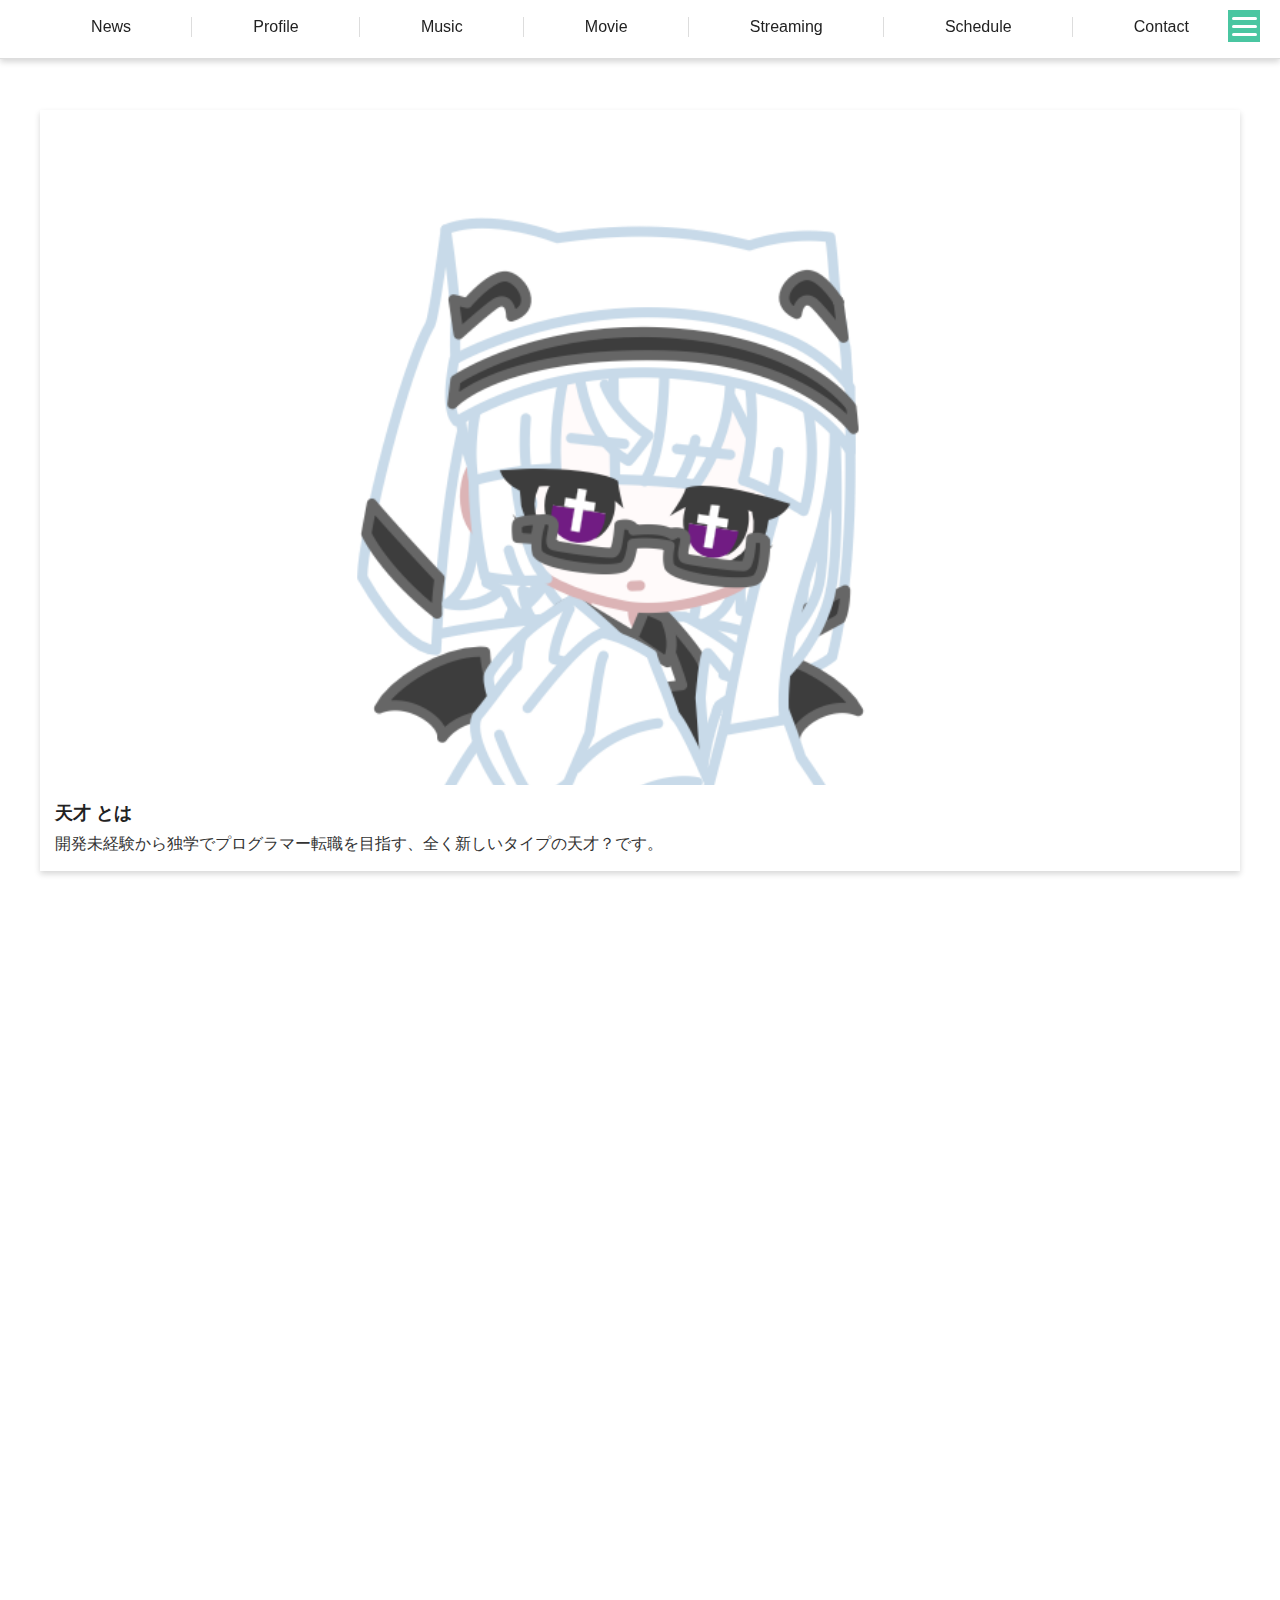
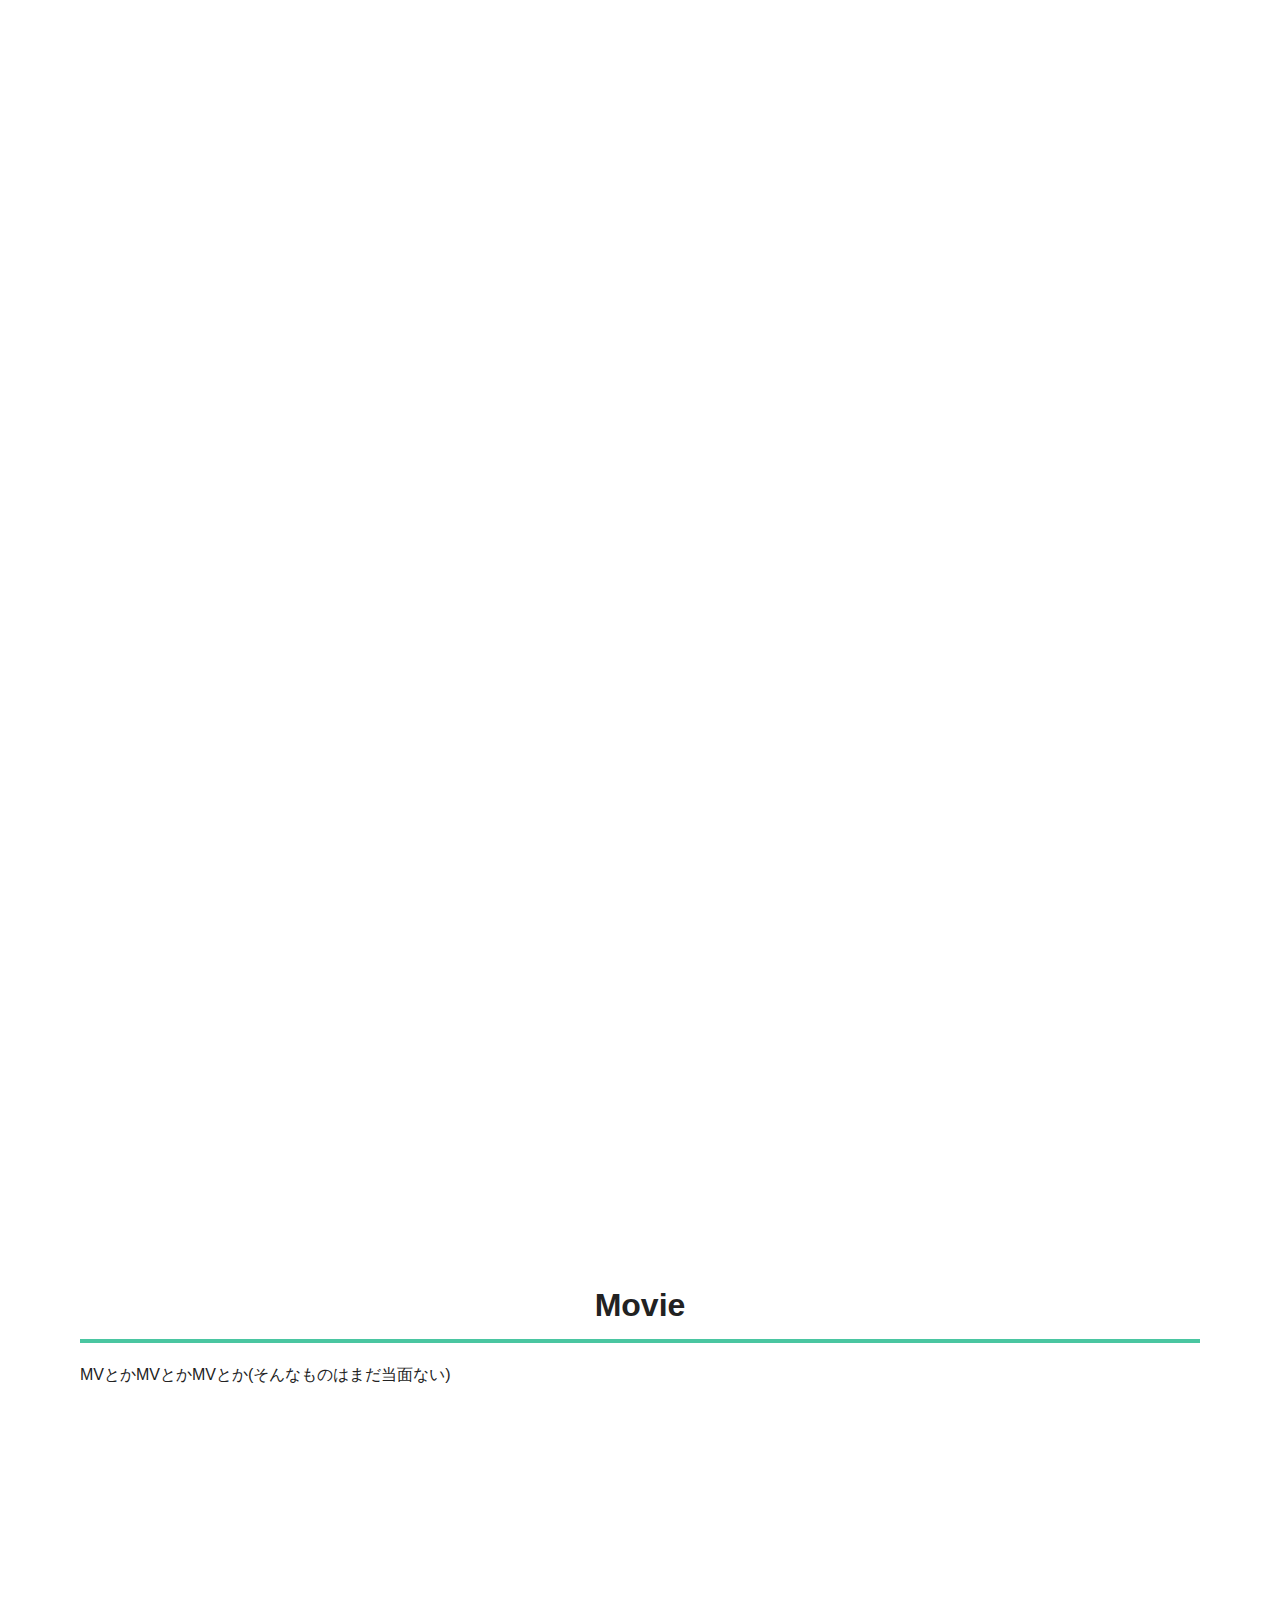
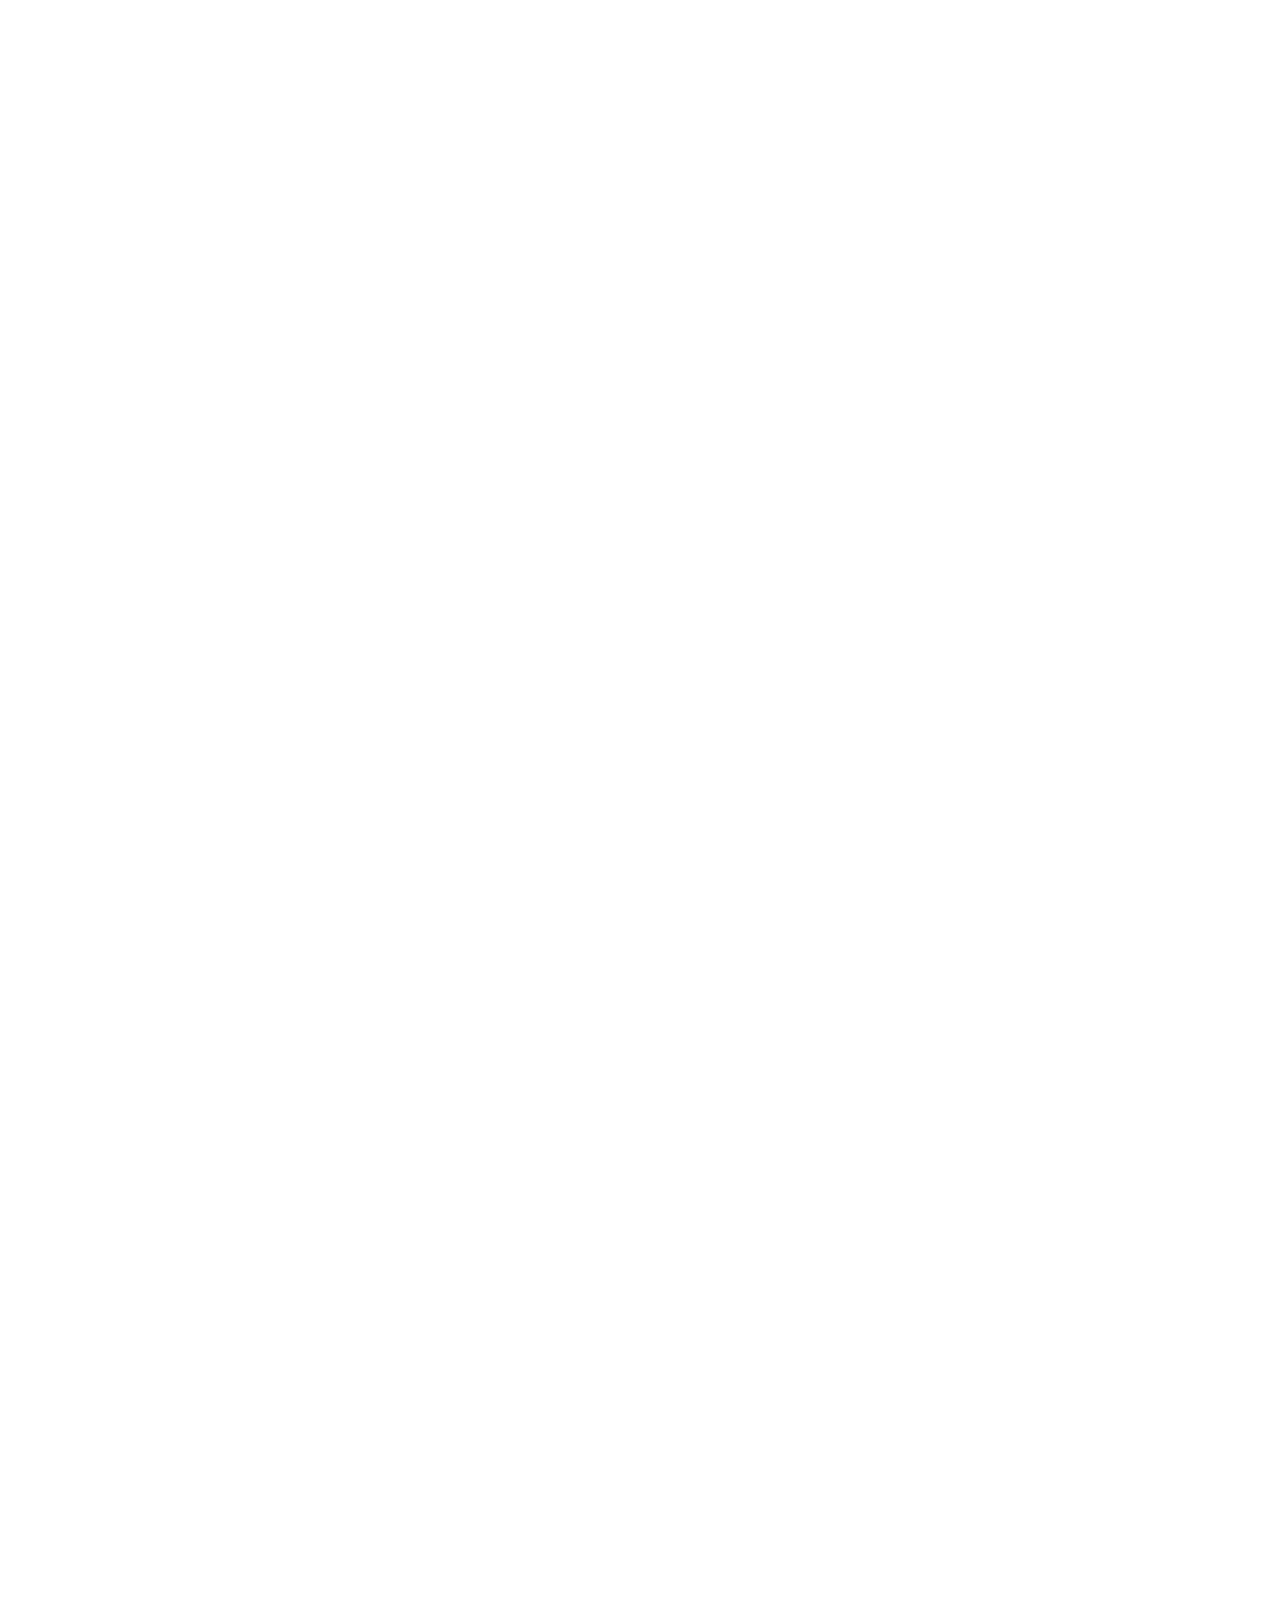
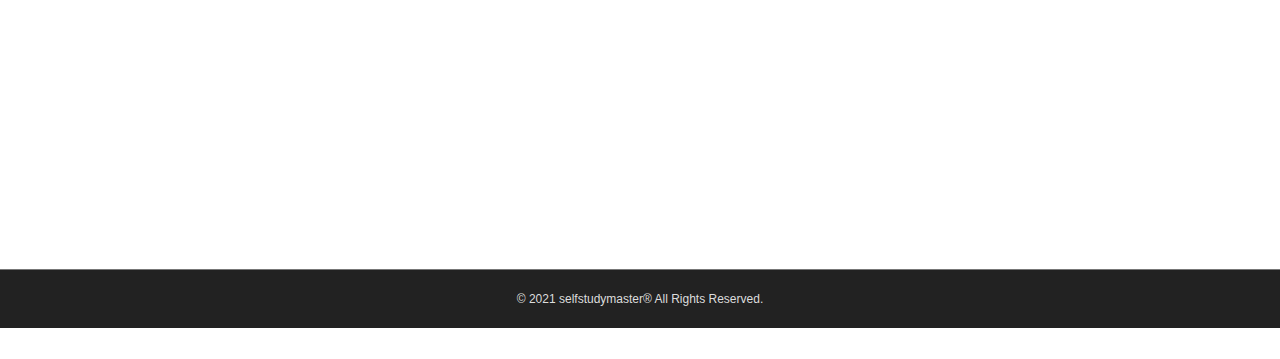
==== index.html @ 1b8ed7fd "jsとjquery追加、ふわっとさせるclassとcss追記" ====
<!DOCTYPE html>
<html lang="ja">
<head>
    <meta charset="UTF-8">
    <meta name="viewport" content="width=device-width, initial-scale=1.0 minimum-scale=1.0">
    <title>天才 公式ホームページ</title>
    <link rel="stylesheet" href="http://fonts.googleapis.com/css?family=Raleway:700,400">
    <link rel="stylesheet" href="http://maxcdn.bootstrapcdn.com/font-awesome/4.3.0/css/font-awesome.min.css">
    <!--Twitterカード-->
    <meta name="twitter:card" content="summary" />
    <meta name="twitter:site" content="@selfstudymaster" />
    <meta name="twitter:creator" content="@selfstudymaster" />
    <meta property="og:url" content="https://selfstudymaster.github.io/tensai_website.github.io/" />
    <meta property="og:title" content="天才のWebサイト" />
    <meta property="og:description" content="天才のWebサイトができました。エンジニア転職活動中です。" />
    <meta property="og:image" content="https://selfstudymaster.github.io/tensai_website.github.io/assets/img/elements/tensai_icon_2021_01_840x840.png" />
    <!--FontAwesomeCDN-->
    <link rel="stylesheet" href="https://use.fontawesome.com/releases/v5.6.1/css/all.css">
    <link rel="stylesheet" href="css/reset.css">
    <link rel="stylesheet" href="css/style.css">
</head>

<body>
    <!--以下PRECSSで記述します-->
    <!--ヘッダー外側にあたる要素 ly_header -->
    <header class="ly_header effect-fade">
        <!--ヘッダー内側にあたる要素 ly_header -->
        <div class="ly_header_inner">
            <!--ヘッダー内側のロゴアイコンとボタン -->
            <!-- <div class="bl_headerUtils">
                <a class="bl_headerUtils_logo" href="#"><img src="./assets/img/elements/tensai_icon_2021_01_840x840.png" alt="ヘッダーアイコン"></a>
                <p class="bl_headerUtils_ttl">天才のホームページ</p>
                <a class="el_btn" href="#">お問い合わせ</a>
            </div> -->
            <!--ヘッダー内側のロゴアイコンとボタン /.bl_headerUtils -->
            <!--ヘッダー内側のナビゲーション -->
            <nav>
                <ul class="bl_headerNav">
                    <li class="bl_headerNav_item"><a class="bl_headerNav_link" href="#news">News</a></li>
                    <li class="bl_headerNav_item"><a class="bl_headerNav_link" href="#profile">Profile</a></li>
                    <li class="bl_headerNav_item"><a class="bl_headerNav_link" href="#music">Music</a></li>
                    <li class="bl_headerNav_item"><a class="bl_headerNav_link" href="#movie">Movie</a></li>
                    <!-- <li class="bl_headerNav_item"><a class="bl_headerNav_link" href="#radio">Radio</a></li> -->
                    <li class="bl_headerNav_item"><a class="bl_headerNav_link" href="#streaming">Streaming</a></li>
                    <li class="bl_headerNav_item"><a class="bl_headerNav_link" href="#schedule">Schedule</a></li>
                    <!-- <li class="bl_headerNav_item"><a class="bl_headerNav_link" href="#reserve">Reserve</a></li> -->
                    <!-- <li class="bl_headerNav_item"><a class="bl_headerNav_link" href="#shop">Shop</a></li> -->
                    <li class="bl_headerNav_item"><a class="bl_headerNav_link" href="#contact">Contact</a></li>
                </ul>
            </nav>
            <!--ヘッダー内側のナビゲーション / -->
            <!--ハンバーガーメニュー ヘッダー内側のナビゲーション -->
            <div class="hamburger-menu">
                <input type="checkbox" id="menu-btn-check">
                <label for="menu-btn-check" class="menu-btn"><span></span></label>
                <div class="menu-content">
                    <ul>
                        <li class="bl_headerNav_item"><a class="bl_headerNav_link" href="#news">News</a></li>
                        <li class="bl_headerNav_item"><a class="bl_headerNav_link" href="#profile">Profile</a></li>
                        <li class="bl_headerNav_item"><a class="bl_headerNav_link" href="#music">Music</a></li>
                        <li class="bl_headerNav_item"><a class="bl_headerNav_link" href="#movie">Movie</a></li>
                        <!-- <li class="bl_headerNav_item"><a class="bl_headerNav_link" href="#radio">Radio</a></li> -->
                        <li class="bl_headerNav_item"><a class="bl_headerNav_link" href="#streaming">Streaming</a></li>
                        <li class="bl_headerNav_item"><a class="bl_headerNav_link" href="#schedule">Schedule</a></li>
                        <!-- <li class="bl_headerNav_item"><a class="bl_headerNav_link" href="#reserve">Reserve</a></li> -->
                        <!-- <li class="bl_headerNav_item"><a class="bl_headerNav_link" href="#shop">Shop</a></li> -->
                        <li class="bl_headerNav_item"><a class="bl_headerNav_link" href="#contact">Contact</a></li>
                    </ul>
                </div>
            </div>
            <!--ハンバーガーメニュー ヘッダー内側のナビゲーション /-->
        </div>
        <!--ヘッダー内側にあたる要素 /.ly_header_inner -->
    </header>
    <!--ヘッダー外側にあたる要素 ly_header -->
    <main class="ly_cont">

        <!-- モジュール メインビジュアル -->
        <section class="ly_mv effect-fade">
            <div class="bl_mv">
                <figure class="bl_mv_imgWrapper">
                    <img src="./assets/img/elements/tensai_icon_2021_01_840x840.png" alt="メインビジュアル画像">
                </figure>
                <div class="bl_mv_body">
                    <h3 class="bl_mv_ttl">天才 とは</h3>
                    <p class="bl_mv_txt">開発未経験から独学でプログラマー転職を目指す、全く新しいタイプの天才？です。</p>
                </div>
            </div>
        </section>
        <!-- <div class="bl_mv ly_section">
            <figure class="bl_mv_imgWrapper">
                <img src="./assets/img/elements/tensai_icon_2021_01_840x840.png" alt="メインビジュアル画像">
            </figure>
            <div class="bl_mv_body">
                <h3 class="bl_mv_ttl">天才 とは</h3>
                <p class="bl_mv_txt">開発未経験から独学でプログラマー転職を目指す、全く新しいタイプの天才？です。</p>
            </div>
        </div> -->

        <!-- News ポストリスト -->
        <!--bl_vertPostsというクラス命名 (vertはvertical=垂直の省略形)-->
        <section class="ly_section effect-fade" id="news">
            <h2 class="el_lv2Heading">News</h2>
            <ul class="bl_news">
                <li class="bl_news_item">
                    <!--のちに日付の後にラベルを付けるのでdiv要素を設置-->
                    <div class="bl_news_header">
                        <time class="bl_news_date" datetime="2020-09-28">2021/09/13</time>
                    </div>
                    <a class="bl_news_ttl" href="https://qiita.com/selfstudymaster/items/ad5c029ec5fba6babddd">【独学の履歴!】実務未経験者が今まで独学に使ってきた技術書を公開していくよ！(Qiitaの記事に飛びます)</a>
                </li>
                <li class="bl_news_item">
                    <!--のちに日付の後にラベルを付けるのでdiv要素を設置-->
                    <div class="bl_news_header">
                        <time class="bl_news_date" datetime="2020-09-28">2021/07/16</time>
                    </div>
                    <a class="bl_news_ttl" href="https://qiita.com/selfstudymaster/items/c29520137cb5ba4ed414?utm_campaign=post_article&utm_medium=twitter&utm_source=twitter_share">【IT資格取得!】情報セキュリティマネージメント試験に合格しました！(Qiitaの記事に飛びます)</a>
                </li>
                <li class="bl_news_item">
                    <!--のちに日付の後にラベルを付けるのでdiv要素を設置-->
                    <div class="bl_news_header">
                        <time class="bl_news_date" datetime="2020-09-27">2021/07/2</time>
                    </div>
                    <a class="bl_news_ttl" href="https://qiita.com/selfstudymaster/items/024ceadd508430da9b59">【IT資格取得!】ITパスポート試験に合格しました！(Qiitaの記事に飛びます)</a>
                </li>
                <li class="bl_news_item">
                    <!--のちに日付の後にラベルを付けるのでdiv要素を設置-->
                    <div class="bl_news_header">
                        <time class="bl_news_date" datetime="2020-09-27">2021/07/01</time>
                    </div>
                    <a class="bl_news_ttl" href="#">【転職配活動開始！】エンジニア転職活動を開始しました！(ダミーです)</a>
                </li>
                <!-- <li class="bl_news_item">
                    <div class="bl_news_header">
                        <time class="bl_news_date" datetime="2020-09-05">2021/07/01</time>
                    </div>
                    <a class="bl_news_ttl" href="#">【アイコン決定！】天才 のアイコンが決定しました！(ダミーです)</a>
                </li> -->
                <!-- <li class="bl_news_item">
                    <div class="bl_news_header">
                        <time class="bl_news_date" datetime="2020-08-23">2021/06/31</time>
                    </div>
                    <a class="bl_news_ttl" href="#">【アカウント名決定！】アカウント名？が 天才 に決まりました！(ダミーです)</a>
                </li> -->
            </ul>
        </section>

        <!-- Profile -->
        <section class="ly_section effect-fade" id="profile">
            <h2 class="el_lv2Heading">Profile</h2>
            <!--モジュール カード 3カラム-->
            <div class="bl_cardUnit bl_cardUnit__col3">
                <div class="bl_card">
                    <figure class="bl_card_imgWrapper">
                        <img src="./assets/img/elements/twitter_icon_hanten_400x400.jpg" alt="天才 公式アイコン">
                        <!-- カードの画像の別バージョン -->
                        <!-- <img src="./assets/img/elements/noimage_1024x898.png" alt="li girl 天才エンジニアプロフィール画像"> -->
                    </figure>
                    <div class="bl_card_body">
                        <h3 class="bl_card_ttl">天才 とは</h3>
                        <p class="bl_card_descliption">2021年7月1日転職活動開始<br />ファンのみなさまと一緒に作り上げてゆく、新しいエンジニア転職のかたち</p>
                        <p class="bl_card_txt">目指すもの：</p>
                        <p class="bl_card_descliption">・プログラマー/エンジニア</p>
                        <p class="bl_card_txt">好きなもの：</p>
                        <p class="bl_card_descliption">・プログラミング<br />・音楽鑑賞<br />・サッカー観戦<br />・純喫茶巡礼</p>
                        <a class="el_sns_link" href="https://twitter.com/selfstudymaster"><i class="fa fa-twitter"></i></a>
                        <a class="el_sns_link" href="https://www.instagram.com/selfstudymaster"><i class="fa fa-instagram"></i></a>
                        <a class="el_sns_link" href="https://github.com/selfstudymaster"><i class="fa fa-github" aria-hidden="true"></i></a>
                        <a class="el_sns_link" href="https://soundcloud.com/user-818608301"><i class="fa fa-soundcloud"></i></a>
                    </div>
                </div>
                <div class="bl_card">
                    <figure class="bl_card_imgWrapper">
                        <img src="./assets/img/elements/noimage_1024x898.png" alt="noimageプロフィール画像">
                    </figure>
                    <div class="bl_card_body">
                        <h3 class="bl_card_ttl">天才 のこれまでの取り組み</h3>
                        <p class="bl_card_txt">取得済IT資格：</p>
                        <p class="bl_card_descliption">・ITパスポート<br />・情報セキュリティマネージメント</p>
                        <p class="bl_card_txt">主な取り組み：</p>
                        <p class="bl_card_descliption"> ・独学でのプログラミング学習<br />・IT関連資格取得<br />・開発企業の技術コミュニティにて週一回現役エンジニアと開発課題<br />など</p>
                        <!-- <p class="bl_card_txt"><br />情報セキュリティマネージメント</p> -->
                        <a class="el_sns_link" href="https://twitter.com/selfstudymaster"><i class="fa fa-twitter"></i></a>
                        <a class="el_sns_link" href="https://www.instagram.com/selfstudymaster"><i class="fa fa-instagram"></i></a>
                        <a class="el_sns_link" href="https://github.com/selfstudymaster"><i class="fa fa-github" aria-hidden="true"></i></a>
                        <a class="el_sns_link" href="https://soundcloud.com/user-818608301"><i class="fa fa-soundcloud"></i></a>
                    </div>
                </div>
                <div class="bl_card">
                    <figure class="bl_card_imgWrapper">
                        <img src="./assets/img/elements/noimage_1024x898.png" alt="noimageプロフィール画面">
                    </figure>
                    <div class="bl_card_body">
                        <h3 class="bl_card_ttl">天才 の現在の取り組み</h3>
                        <p class="bl_card_txt">取得予定IT資格：</p>
                        <p class="bl_card_descliption">・基本情報技術者<br />・応用情報技術者<br />・Java SE11 Silver<br />・LPIC 1<br />・ORACLE MASTER Silver SQL 2019<br />・UMTP UMLモデリング技能認定試験L1</p>
                        <!-- <p class="bl_card_descliption"></p> -->
                        <a class="el_sns_link" href="https://twitter.com/selfstudymaster"><i class="fa fa-twitter"></i></a>
                        <a class="el_sns_link" href="https://www.instagram.com/selfstudymaster"><i class="fa fa-instagram"></i></a>
                        <a class="el_sns_link" href="https://github.com/selfstudymaster"><i class="fa fa-github" aria-hidden="true"></i></a>
                        <a class="el_sns_link" href="https://soundcloud.com/user-818608301"><i class="fa fa-soundcloud"></i></a>
                    </div>
                </div>
            </div>
        </section>

        <!-- music -->
        <section class="ly_section effect-fade" id="music">
            <h2 class="el_lv2Heading">Music</h2>
            <div>
                <iframe width="100%" height="300" scrolling="no" frameborder="no" allow="autoplay" src="https://w.soundcloud.com/player/?url=https%3A//api.soundcloud.com/tracks/1079351248&color=%23ff5500&auto_play=false&hide_related=false&show_comments=true&show_user=true&show_reposts=false&show_teaser=true&visual=true"></iframe>
                <div style="font-size: 10px; color: #cccccc;line-break: anywhere;word-break: normal;overflow: hidden;white-space: nowrap;text-overflow: ellipsis; font-family: Interstate,Lucida Grande,Lucida Sans Unicode,Lucida Sans,Garuda,Verdana,Tahoma,sans-serif;font-weight: 100;">
                    <a href="https://soundcloud.com/user-818608301" title="天才" target="_blank" style="color: #cccccc; text-decoration: none;">天才</a> · <a href="https://soundcloud.com/user-818608301/demo_01" title="demo_01" target="_blank" style="color: #cccccc; text-decoration: none;">demo_01</a>
                </div>
            </div>
        </section>

        <!-- movie -->
        <section class="ly_section" id="movie">
            <h2 class="el_lv2Heading">Movie</h2>
            <div>
                MVとかMVとかMVとか(そんなものはまだ当面ない)
            </div>
        </section>

        <!-- Radio -->
        <!-- <section class="ly_section effect-fade" id="radio">
            <h2 class="el_lv2Heading">Radio</h2>
            <div>
                
                <p>天才のSpoonアカウント⬇️画像をクリックすると飛びます(使うかはナゾ。公式のアイコン画像を権利的に使っていいのかも不明)
                    <a href="https://www.spooncast.net/jp/@selfstudymaster">
                        <img src="./assets/img/elements/spoon_logo.jpg" alt="Spoon公式アイコン">
                    </a>
                </p>
            </div>
        </section> -->

        <!-- Streaming -->
        <section class="ly_section effect-fade" id="streaming">
            <h2 class="el_lv2Heading">Streaming</h2>
            <div>
                配信のアーカイブとか
            </div>
        </section>

        <!-- Schedule -->
        <section class="ly_section effect-fade" id="schedule">
            <h2 class="el_lv2Heading">Schedule</h2>
            <div>
                活動予定のカレンダーの埋め込みとか
            </div>
        </section>

        <!-- Contact -->
        <section class="ly_section effect-fade" id="contact">
            <h2 class="el_lv2Heading">Contact</h2>
            <div class="ly_contact_inner">
                <p class="bl_contact_txt">下記のフォームにて<br/>お問い合わせ承ります</p>
                <div class="ly_contactForm_wrapper">
                    <!-- google formのactionのURL -->
                    <form action="https://docs.google.com/forms/u/0/d/e/1FAIpQLSeDTp8zTdfjqJdd1RAqWNSiZCHrS6IJtWuiy80DBgJcX7eyGQ/formResponse" id="form">
                        <!-- 企業名入力欄 -->
                        <div class="bl_contactForm_box">
                            <label class="bl_contactForm_ttl" for="name">企業名</label>
                            <a class="el_button_arrowRight">必須</a>
                        </div>
                        <input class="bl_contactForm_input" type="text" name="entry.2005620554" id="company" placeholder="企業名" required>

                        <!-- ご担当者様のお名前入力欄 -->
                        <div class="bl_contactForm_box">
                            <label class="bl_contactForm_ttl" for="name">ご担当者様のお名前</label>
                            <a class="el_button_arrowRight">必須</a>
                        </div>
                        <input class="bl_contactForm_input" type="text" name="entry.2125175203" id="name" placeholder="ご担当者様のお名前" required>

                        <!-- 会社所在地入力欄 -->
                        <div class="bl_contactForm_box">
                            <label class="bl_contactForm_ttl" for="name">会社所在地</label>
                            <a class="el_button_arrowRight">必須</a>
                        </div>
                        <input class="bl_contactForm_input" type="text" name="entry.1452911045" id="address" placeholder="会社所在地" required>

                        <!-- ご返信先メールアドレス入力欄 -->
                        <div class="bl_contactForm_box">
                            <label class="bl_contactForm_ttl" for="mail">メールアドレス</label>
                            <a class="el_button_arrowRight">必須</a>
                        </div>
                        <input class="bl_contactForm_input" type="mail" name="entry.1045781291" id="mail" placeholder="メールアドレス" required>
                        
                        <!-- お問い合わせ内容入力欄 -->
                        <div class="bl_contactForm_box">
                            <label class="bl_contactForm_ttl" for="text">お問い合わせ内容</label>
                            <a class="el_button_arrowRight">必須</a>
                        </div>
                        <textarea class="bl_contactForm_input bl_contactForm_inputArea" name="entry.839337160" id="text" cols="30" rows="10" placeholder="お問い合わせ内容"></textarea>
                        
                        <!-- プライバシーポリシーと送信ボタン のエリア-->
                        <div class="bl_contactForm_box">
                            <!--プライバシーポリシー同意チェックボックス-->
                            <!-- <label class="bl_contactForm_ttl" for="privacyCheck">プライバシーポリシーに同意します</label> -->
                            <!-- <input type="checkbox" id="privacyCheck" required> -->
                            <!--送信ボタン-->
                            <div class="bl_contactBtn_wrapper">
                                <a class="el_button" href="">
                                    <input class="submit-btn hidden" type="submit">
                                </a>
                            </div>
                        </div>
                        
                    </form>
                    <!-- 送信後遷移して表示されるメッセージ 送信前はhiddenされている-->
                    <p class="end-message">お問い合わせありがとうございました</p>
                    <p class="false-message">問い合わせメールの送信に失敗しました</p>

                    <!--
                    <form class="bl_contactForm" action="" method="post">
                        <div class="bl_contactForm_inner"></div>
                            <label class="bl_contactForm_label" for="">
                                お名前
                                <span class="el_btn_arrowRight">必須</span>
                            </label>
                            <input type="text">
                            <div class="bl_contactForm_warning"></div>
                            <div>
                                <label class="bl_contactForm_label" for="">
                                    メールアドレス
                                    <span class="el_btn_arrowRight">必須</span>
                                </label>
                                <input type="text">
                                <div class="bl_contactForm_warning"></div>
                                <div>
                                    <label class="bl_contactForm_label" for="">
                                        お問い合わせ
                                        <span class="el_btn_arrowRight">必須</span>
                                    </label>
                                    <textarea name="" id="" cols="30" rows="10"></textarea>
                                    <div class="bl_contactForm_warning"></div>
                                    <div>
                                        <input type="text">
                                        <label for="">プライバシーポリシーに同意する</label>
                                    </div>
                                    <div class="bl_contact_btn">
                                        <a class="el_button el_button_submit" href=""><input type="submit" value="送信する"></a>
                                    </div>
                                </div>
                            </div>
                        </div>
                    </form>
                    -->
                    
                    <!--
                    <li class="bl_contactForm_cont">
                        <p class="bl_contactForm_name">お名前</p>
                        <a class="el_btn_arrowRight" href="">必須</a>
                        <input class="bl_contactForm_input" type="name" name="name">
                    </li>
                    <li>
                        <p class="bl_contactForm_email">メールアドレス</p>
                        <a class="el_btn_arrowRight" href="">必須</a>
                        <input type="email" name="email">
                    </li>
                    <li>
                        <p class="bl_contactForm_txt">お問い合わせ内容</p>
                        <a class="el_btn_arrowRight" href="">必須</a>
                        <textarea name="text" id="" cols="30" rows="10"></textarea>
                    </li>
                    -->

                </div>
                <!-- Ajax用に必要なjQuery読み込み -->
                <script src="https://ajax.googleapis.com/ajax/libs/jquery/1.11.0/jquery.min.js"></script>
                <script src="./js/contact.js" defer></script>
                <!-- <script>
                    $(document).ready(function () {

                        $('#form').submit(function (event) {
                        var formData = $('#form').serialize();
                        $.ajax({
                            url: "https://docs.google.com/forms/u/0/d/e/1FAIpQLSeDTp8zTdfjqJdd1RAqWNSiZCHrS6IJtWuiy80DBgJcX7eyGQ/formResponse",
                            data: formData,
                            type: "POST",
                            dataType: "xml",
                            statusCode: {
                            0: function () {
                                $(".end-message").slideDown();
                                $(".submit-btn").fadeOut();
                                window.location.href = "thanks.html";
                            },
                            200: function () {
                                $(".false-message").slideDown();
                            }
                            }
                        });
                        event.preventDefault();
                        });
                    });
                </script> -->
            </div>
        </section>
        
    </main>
    <footer>
        <div class="ly_footer effect-fade"><!--外側にあたる要素 ly_footer_inner -->
            <div class="ly_footer_inner"><!--内側にあたる要素 ナビゲーション ly_footer_inner -->
                <nav>
                    <ul class="bl_footerNav">
                        <li class="bl_footerNav_item">
                            <a class="bl_footerNav_link" href="#news">News</a>
                            <ul class="bl_footerChildNav">
                            <li class="bl_footerChildNav_item">
                                <a class="bl_footerChildNav_link" href="#">最新記事</a>
                            </li>
                            <!-- <li class="bl_footerChildNav_item">
                                <a class="bl_footerChildNav_link" href="#"></a>
                            </li> -->
                            </ul>
                        </li>
                        <li class="bl_footerNav_item">
                            <a class="bl_footerNav_link" href="#profile">Profile</a>
                            <ul class="bl_footerChildNav">
                                <!-- <li class="bl_footerChildNav_item">
                                <a class="bl_footerChildNav_link" href="#">天才とは？</a>
                                </li> -->
                                <!-- <li class="bl_footerChildNav_item">
                                <a class="bl_footerChildNav_link" href="#">天才の構成要素</a>
                                </li> -->
                                <!-- <li class="bl_footerChildNav_item">
                                    <a class="bl_footerChildNav_link" href="#"></a>
                                </li> -->
                            </ul>
                        </li>
                        <li class="bl_footerNav_item">
                            <a class="bl_footerNav_link" href="#music">Music</a>
                            <!-- <ul class="bl_footerChildNav">
                                <li class="bl_footerChildNav_item">
                                <a class="bl_footerChildNav_link" href="#"></a>
                                </li>
                                <li class="bl_footerChildNav_item">
                                <a class="bl_footerChildNav_link" href="#"></a>
                                </li>
                            </ul> -->
                        </li>
                        <li class="bl_footerNav_item">
                            <a class="bl_footerNav_link" href="#movie">Movie</a>
                        </li>
                        <!-- <li class="bl_footerNav_item">
                            <a class="bl_footerNav_link" href="#radio">Radio</a>
                            <ul class="bl_footerChildNav">
                                <li class="bl_footerChildNav_item">
                                <a class="bl_footerChildNav_link" href="#"></a>
                                </li>
                                <li class="bl_footerChildNav_item">
                                <a class="bl_footerChildNav_link" href="#"></a>
                                </li>
                            </ul>
                        </li> -->
                        <li class="bl_footerNav_item">
                            <a class="bl_footerNav_link" href="#streaming">Streaming</a>
                        </li>
                        <li class="bl_footerNav_item">
                            <a class="bl_footerNav_link" href="#schedule">Schedule</a>
                        </li>
                        <!-- <li class="bl_footerNav_item">
                            <a class="bl_footerNav_link" href="#reserve">Reserve</a>
                        </li> -->
                        <!-- <li class="bl_footerNav_item">
                            <a class="bl_footerNav_link" href="#shop">Shop</a>
                        </li> -->
                        <li class="bl_footerNav_item">
                            <a class="bl_footerNav_link" href="#contact">Contact</a>
                        </li>
                    </ul>
                </nav>
            </div>
            <!--内側にあたる要素 /.ly_footer_inner-->
        </div>
        <!--外側にあたる要素 /.ly_footer-->
        <!--外側にあたる要素 ボーダー -->
        <div class="ly_footer hp_btGray">
            <!--内側にあたる要素 Copyright-->
            <div class="ly_footer_inner">
                <small class="el_footerCopyright">© 2021 selfstudymaster® All Rights Reserved.</small>
            </div>
            <!--内側にあたる要素 Copyright /.ly_footer_inner-->
        </div>
        <!--外側にあたる要素 ボーダー /.ly_footer hp_btGray-->
    </footer>
    <script src="./js/jquery-3.6.0.min.js" defer></script>
    <script src="./js/script.js" defer></script>
</body>

</html>
---- css/style.css ----
@charset "UTF-8";

/*=================================================
ベース
===================================================*/
body {
    color: #222;
    font-family: "Helvetica Neue", Arial, "Hiragino Kaku Gothic ProN", "Hiragino Sans", Meiryo, sans-serif;
    line-height: 1.5;
}

a {
    color: #0069ff;
}

img {
    max-width: 100%;
    vertical-align: top;
}

/* 画面全体のフェードイン */
.effect-fade {
    opacity : 0;
    transform : translate(0, 90px);
    transition : all 800ms;
}
.effect-fade.effect-scroll {
    opacity : 1;
    transform : translate(0, 0);
}

/*=================================================
ボタン
===================================================*/
/* el_buttonは「送信ボタン」で使用中 */
.el_button .submit-btn{
    display: inline-block;
    padding: 12px 36px;
    background: linear-gradient(90deg, #d10fe2 0%, #6020B0 100%);
    color: #fff;
    text-align: center;
    font-size: 14px;
    text-align: center;
    box-shadow: 0px 3px 6px #00000029;
    border-radius: 10px;
    cursor : pointer;
}

.el_button .submit-btn:hover {
    opacity: 0.7;
}


/* .el_button:hover {
    background-color: rgba(255, 255, 255, .2);
} */

.bl_contactBtn_wrapper {
    margin-left: 0px;
}

.el_button_arrowRight {
    margin-left: 20px;
    display: inline-block;
    padding: 4px 10px;
    background-color: #fd4810;
    color: #fff;
    font-size: 12px;
    border-radius: 10px;
}

/* contactの送信ボタンを押下後に、遷移して表示されるメッセージを
   送信前にhiddenしている */
.hidden {
    display: none;
}

/* 問い合わせフォール送信ボタン押下後の遷移先からホームに「戻る」ボタン */
.bl_returnButton {
    cursor : pointer;
}

/*
.el_button {
    display: block;
    width: 155px;
    height: 37px;
    line-height: 37px;
    padding: 12px 36px;
    text-align: center;
    background: linear-gradient(90deg, #FA41CC 0%, #6020B0 100%) 0% 0%;
    color: #fff;
    box-shadow: 0px 3px 6px #00000029;
    border-radius: 10px;
}
*/

/*=================================================
レイアウト
===================================================*/
/*=================================================
レイアウト ヘッダー
===================================================*/
.ly_header {
    position: fixed;
    top: 0;
    z-index: 9999;
    width: 100%;
    /* padding-top: 25px; */
    border-bottom: 1px solid #ddd;
    background-color: #fff;
    box-shadow: 0 3px 6px rgb(0 0 0 / 16%);
}

.ly_header_inner {
    /* display: flex; */
    max-width: 1230px;
    height: 100%;
    padding-right: 30px;
    padding-left: 30px;
    margin-right: auto;
    margin-left: auto;
    align-items: center;
    justify-content: space-around;
}

/*=================================================
レイアウト メイン
===================================================*/
.ly_cont {
    max-width: 1200px;
    padding-right: 15px;
    padding-left: 15px;
    margin-right: auto;
    margin-left: auto;
}

/*=================================================
レイアウト セクション
===================================================*/
.ly_mv {
    /* padding-top: 20px; */
    margin-top: 110px;
    /* メインビジュアルなので左右のマージンは他のセクションより広めるためつけない */
    /* margin-right: 40px; */
    /* margin-left: 40px; */
}


.ly_section {
    margin-top: 60px;
    margin-right: 40px;
    margin-left: 40px;
    padding-top: 80px;
}


/*=================================================
レイアウト コンタクト
===================================================*/

.ly_contact_inner {
    margin-right: auto;
    margin-left: auto;
    text-align: center;
}

.ly_contactForm_wrapper {
    max-width: 1200px;
    height: 1027px;
    margin-right: auto;
    margin-left: auto;
    margin-bottom: 61px;
    background-color: #fff;
}

/*=================================================
レイアウト フッター
===================================================*/
.ly_footer {
    padding-top: 20px;
    padding-bottom: 20px;
    background-color: #222;
}

.ly_footer_inner {
    max-width: 1230px;
    padding-right: 30px;
    padding-left: 30px;
    margin-right: auto;
    margin-left: auto;
}

/*=================================================
モジュール
===================================================*/
/*=================================================
モジュール ヘッダー
===================================================*/
.bl_headerUtils {
    display: flex;
    align-items: center;
    justify-content: space-between;
    margin-bottom: 20px;
}

.bl_headerUtils_logo {
    width: 120px;
}

.bl_headerUtils_ttl {
    color: #C02297;
    font-size: 60px;
    font-weight: bold;
}

.bl_headerUtils .el_btn {
    width: auto;
    padding: 10px 20px;
    box-shadow: none;
    background-color: #4AC6A1;
    color: #fff;
    border-radius: 5px;
}

.bl_headerNav {
    display: flex;
    justify-content: space-around;
}

.bl_headerNav_item {
    flex-grow: 1;
    text-align: center;
}

.bl_headerNav_item:last-child .bl_headerNav_link::after {
    content: none;
}

.bl_headerNav_link {
    position: relative;
    display: block;
    padding: 15px 5px;
    border-bottom: 4px solid transparent;
    color: #222;
    text-decoration: none;
    transition: .25s;
}

.bl_headerNav_link:focus,
.bl_headerNav_link:hover {
    border-bottom-color: #ad14e9;
    opacity: 0.6;
}

.bl_headerNav_link::after {
    content: '';
    position: absolute;
    top: 50%;
    right: 0;
    width: 1px;
    height: 20px;
    background-color: #ddd;
    transform: translateY(-50%);
}

/*==================================
モジュール ハンバーガーメニュー
==================================*/

.menu-btn {
    position: fixed;
    top: 10px;
    right: 20px;
    display: flex;
    height: 32px;
    width: 32px;
    justify-content: center;
    align-items: center;
    z-index: 90;
    background-color: #4AC6A1;
}
.menu-btn span,
.menu-btn span:before,
.menu-btn span:after {
    content: '';
    display: block;
    height: 3px;
    width: 25px;
    border-radius: 3px;
    background-color: #ffffff;
    position: absolute;
}
.menu-btn span:before {
    bottom: 8px;
}
.menu-btn span:after {
    top: 8px;
}
#menu-btn-check:checked ~ .menu-btn span {
    background-color:#4AC6A1;/*メニューオープン時は真ん中の線を透明にする*/
}
#menu-btn-check:checked ~ .menu-btn span::before {
    bottom: 0;
    transform: rotate(45deg);
}
#menu-btn-check:checked ~ .menu-btn span::after {
    top: 0;
    transform: rotate(-45deg);
}

#menu-btn-check {
    display: none;
}
#menu-btn-check:checked ~ .menu-content {
    left: 0;/*メニューを画面内へ*/
}

.menu-content {
    width: 100%;
    height: 100%;
    position: fixed;
    top: 0;
    left: 100%;
    z-index: 80;
    background-color: #4AC6A1;
    transition: all 0.5s;
}
.menu-content ul {
    padding: 70px 10px 0;
}
.menu-content ul li {
    border-bottom: solid 1px #ffffff;
    list-style: none;
}
.menu-content ul li a {
    display: block;
    width: 100%;
    font-size: 15px;
    box-sizing: border-box;
    color:#ffffff;
    text-decoration: none;
    padding: 9px 15px 10px 0;
    position: relative;
}
.menu-content ul li a::before {
    content: "";
    width: 7px;
    height: 7px;
    border-top: solid 2px #ffffff;
    border-right: solid 2px #ffffff;
    transform: rotate(45deg);
    position: absolute;
    right: 11px;
    top: 16px;
}

/*==================================
モジュール メインビジュアル
==================================*/
.bl_mv {
    
    box-shadow: 0 3px 6px rgba(0, 0, 0, .16);
}

/* padding-top:56.25%;で画像の縦横比をおおよそ16:9にする指定 */
.bl_mv_imgWrapper {
    position: relative;
    padding-top: 56.25%;
    /* bl_mv_imgWrapper > imgで指定する画像が溢れないための指定 */
    overflow: hidden;
    background-size: cover;
}

/* 画像を天地中央揃えで、なおかつ横幅いっぱいにする指定 */
.bl_mv_imgWrapper > img {
    position: absolute;
    top: 80%;
    width: 100%;
    transform: translateY(-50%);
}

.bl_mv_body {
    padding: 15px;
}

.bl_mv_body > *:last-child {
    margin-bottom: 0;
}

.bl_mv_ttl {
    margin-bottom: 5px;
    font-size: 1.125rem;
    font-weight: bold;
}

.bl_mv_txt {
    color: #333;
}

/*==================================
モジュール News
==================================*/
.el_lv2Heading {
    padding-bottom: 10px;
    margin-bottom: 20px;
    border-bottom: 4px solid #4AC6A1;
    font-size: 2rem;
    font-weight: bold;
    text-align: center;
}

.bl_news {
    list-style-type: none
}

.bl_news_item {
    padding-top: 15px;
    padding-bottom: 15px;
    border-bottom: 1px solid #ddd;
}

.bl_news_item:first-child {
    padding-top:0
}

.bl_news_header {
    margin-bottom: 10px;
}

.bl_news_date {
    font-size: .875rem;
}

.bl_news_ttl {
    text-decoration: none;
}

.bl_news_ttl:focus,
.bl_news_ttl:hover {
    text-decoration: underline;
}


/* sns_link */
.el_sns_link {
    color: #777;
    cursor: pointer;
    margin-right: 10px;
}

.el_sns_link:last-child {
    margin-right: 0;
}

.fa {
    margin-top: 10px;
    font-family: "Font Awesome 5 Brands";
    font-size: 1.6rem;
    -webkit-font-smoothing: antialiased;
    display: inline-block;
    font-style: normal;
    font-variant: normal;
    text-rendering: auto;
    line-height: 1;
}

.fa-twitter {
    color: #1DA1F2;
}

.fa-instagram {
    color: #C02297;
}

.fa-github {
    color: #222;
}

.fa-soundcloud {
    color: #FF3501;
}

.fa-twitter:before {
    content: "\f099";
}
.fa-instagram:before {
    content: "\f16d";
}
.fa-twitter:focus, 
.fa-twitter:hover, 
.fa-instagram:focus, 
.fa-instagram:hover,
.fa-github:focus,
.fa-github:hover,
.fa-soundcloud:focus,
.fa-soundcloud:hover {
    opacity: .5;
}


/*==================================
モジュール メディア
==================================*/
.bl_media {
    /* 画像とテキストを横並び */
    display: flex;
    /* テキストを中央に配置 */
    align-items: center;
}

.bl_media_imgWrapper {
    /* 左から flex-grow flex-shrink flex-basis */
    /* スクリーン幅を縮小した際に画像とテキストを自然に縮小させるための指定 */
    flex:0 1 27.58333%;
    /* 画像とテキストの間の余白40pxを、画面幅1200pxで割った値で指定 */
    margin-right: 3.33333%;
}

.bl_media_imgWrapper > img {
    /**/
    width: 100%;
}

.bl_media_body {
    /*flex-grow:1; flex-shrink:0; flex-basis:なし; の意味*/
    /* スクリーン幅を縮小した際に画像とテキストを自然に縮小させるための指定 */
    flex: 1;

}

/* 最後の子要素の余白をリセットし、上の子要素がなくなった際に上にズレるのを防ぐ */
.bl_media_body > *:last-child {
    margin-bottom: 0;
}

.bl_media_ttl {
    margin-bottom: 10px;
    font-size: 1.125rem;
    font-weight: bold;
}

/*==================================
モジュール メディア 逆位置
==================================*/
/* 横並びレイアウトの左右を入れ替える */
.bl_media.bl_media__rev {
    flex-direction: row-reverse;
}

/* デフォルトで右側に配置された画像にかけたmargin-rightを解除 */
.bl_media__rev .bl_media_imgWrapper {
    margin-right: 0;
}

/* 右側に配置されたテキストにmargin-rightを指定 */
.bl_media__rev .bl_media_body {
    margin-right: 3.33333%;
    text-align: right;
}

/*==============================================================
モジュール メディア 画像半分サイズ
画像半分サイズはよく使うので、class名をharlMediaにして別モジュールを作る
===============================================================*/
.bl_halfMedia {
    /*画像とテキストを横並び*/
    display: flex;
    /*テキストを中央に配置*/
    align-items: center;
}

.bl_halfMedia_imgWrapper {
    /* 左から flex-grow flex-shrink flex-basis */
    /*  スクリーン幅を縮小した際に画像とテキストを自然に縮小させるための指定 */
    flex:0 1 48.33333%;
    /* 画像とテキストの間の余白40pxを、画面幅1200pxで割った値で指定 */
    margin-right: 3.33333%;
}

.bl_halfMedia_imgWrapper > img {
    /**/
    width: 100%;
}

.bl_halfMedia_body {
    /* flex-grow:1; flex-shrink:0; flex-basis:なし; の意味 */
    /* スクリーン幅を縮小した際に画像とテキストを自然に縮小させるための指定 */
    flex: 1;
}

/* 最後の子要素の余白をリセットし、上の子要素がなくなった際に上にズレるのを防ぐ */
.bl_halfMedia_body > *:last-child {
    margin-bottom: 0;
}

.bl_halfMedia_ttl {
    margin-bottom: 10px;
    font-size: 1.125rem;
    font-weight: bold;
}

/*==================================
モジュール カード
==================================*/
.bl_card {
    box-shadow: 0 3px 6px rgba(0, 0, 0, .16);
}

/* padding-top:56.25%;で画像の縦横比をおおよそ16:9にする指定 */
.bl_card_imgWrapper {
    position: relative;
    padding-top: 56.25%;
    /* bl_card_imgWrapper > imgで指定する画像が溢れないための指定 */
    overflow: hidden;
}

/* 画像を天地中央揃えで、なおかつ横幅いっぱいにする指定 */
.bl_card_imgWrapper > img {
    position: absolute;
    top: 50%;
    width: 100%;
    transform: translateY(-50%);
}

.bl_card_body {
    padding: 15px;
}

.bl_card_body > *:last-child {
    margin-bottom: 0;
}

.bl_card_ttl {
    margin-bottom: 5px;
    font-size: 1.125rem;
    font-weight: bold;
    /* color: #333; */
}

.bl_card_txt {
    font-weight: bold;
    /* color: #333; */
}

.bl_card_descliption {
    color: #111;
}

/*==================================
モジュール カード バッヂ付き
==================================*/

.bl_card_badge {
    position: relative;
}

.bl_card_badge::after {
    content: '';
    position: absolute;
    z-index: 1;
    top: 0;
    left: 0;
    width: 0;
    height: 0;
    /* バッチの三角形を描画する */
    border-width: 3.75rem 3.75rem 0 0;
    border-style: solid;
    border-color: #e25c00 transparent transparent transparent;
}

.bl_card_badge_txt {
    position: absolute;
    z-index: 2;
    top: .5rem;
    left: .3125rem;
    color: #fff;
    font-size: .875rem;
    font-weight: bold;
    /* バッヂ内のテキストを45度傾ける */
    transform: rotate(-45deg);
}

/*==================================
モジュール カード リンク付き
==================================*/
a.bl_card {
    display: block;
    color: currentColor;
    text-decoration: none;
    transition: .25s;
}

a.bl_card a.bl_card_ttl,
a.bl_card a.bl_card_txt {
    transition: .25s;
}

a.bl_card:focus,
a.bl_card:hover {
    opacity: .75;
}

a.bl_card:focus .bl_card_ttl,
a.bl_card:focus .bl_card_txt,
a.bl_card:hover .bl_card_ttl,
a.bl_card:hover .bl_card_txt {
    color: #e25c00;
    text-decoration: underline;
}

/*==================================
モジュール カード 3カラム
==================================*/

/* カラムを横並びに指定 */
.bl_cardUnit {
    display: flex;
    flex-wrap: wrap;
}

/* 最終行のカラムに付与されたmargin-bottom-30pxをラッパ＝カラムにマイナス指定して相殺 */
.bl_cardUnit.bl_cardUnit__col3 {
    margin-bottom: -30px;
}

.bl_cardUnit__col3 > .bl_card {
    width: 31.707%;
    margin-right: 2.43902%;
    margin-bottom: 30px;
}

/* 最右端のカラムに付与されたmargin-rightを0に指定 */
.bl_cardUnit__col3 > .bl_card:nth-child(3n) {
    margin-right: 0;
}

/*==================================
モジュール カード 4カラム
==================================*/

/* 最終行のカラムに付与されたmargin-bottom-20pxをラッパ＝カラムにマイナス指定して相殺 */
.bl_cardUnit.bl_cardUnit__col4 {
    margin-bottom: -20px;
}

.bl_cardUnit__col4 > .bl_card {
    width: 23.78%;
    margin-right: 1.62602%;
    margin-bottom: 20px;
}

/* 最右端のカラムに付与されたmargin-rightを0に指定 */
.bl_cardUnit__col4 > .bl_card:nth-child(4n) {
    margin-right: 0;
}

/*==================================
モジュール テーブル 水平
==================================*/
.bl_horizontalTable {
    border: 1px solid #ddd;
}

.bl_horizontalTable table {
    width: 100%;
}

.bl_horizontalTable th {
    width: 20%;
    padding: 15px;
    background-color: #efefef;
    border-bottom: 1px solid #ddd;
    font-weight: bold;
    vertical-align: middle;
}

.bl_horizontalTable td {
    padding: 15px;
    border-bottom: 1px solid #ddd;
}

/* 最終列のborder-bottom-widthを0に指定し、
   bl_horizontalTableの外枠下線と被るのを解除 */
.bl_horizontalTable tr:last-child th,
.bl_horizontalTable tr:last-child td {
    border-bottom-width: 0;
}

/*==================================
モジュール テーブル 垂直
==================================*/
.bl_verticalTable {
    border: 1px solid #ddd;
    table-layout: fixed;
}

.bl_verticalTable table {
    width: 100%;
    text-align: center;
}

.bl_verticalTable thead tr {
    background-color: #efefef;
}

.bl_verticalTable th {
    padding: 15px;
    border-right: 1px solid #ddd;
    border-bottom: 1px solid #ddd;
    font-weight: bold;
    vertical-align: middle;
}

.bl_verticalTable td {
    padding: 15px;
    border-right: 1px solid #ddd;
    border-bottom: 1px solid #ddd;
    vertical-align: middle;
}

/* bl_horizontalTableの右縦線が指定済なので、
   thとtdのborder-right-widthを0に指定して右縦線の被りを解除 */
.bl_verticalTable th:last-child,
.bl_verticalTable td:last-child {
    border-right-width: 0;
}

/* bl_horizontalTableの下線を指定済なので、
   一番下のtdのborder-bottom-widthを0に指定して最下段の下線の被りを解除 */
.bl_verticalTable tbody tr:last-child td {
    border-bottom-width: 0;
}

/*==================================
モジュール テーブル 交差
==================================*/
.bl_crossTable {
    border: 1px solid #ddd;
}

.bl_crossTable table {
    width: 100%;
    text-align: center;
    table-layout: fixed;
}

.bl_crossTable th {
    padding: 15px;
    background-color: #efefef;
    border-right: 1px solid #ddd;
    border-bottom: 1px solid #ddd;
    font-weight: bold;
    vertical-align: middle;
}

.bl_crossTable td {
    padding: 15px;
    border-right: 1px solid #ddd;
    border-bottom: 1px solid #ddd;
    vertical-align: middle;
}

.bl_crossTable th:last-child,
.bl_crossTable td:last-child {
    border-right-width: 0;
}

.bl_crossTable tbody tr:last-child th,
.bl_crossTable tbody tr:last-child td {
    border-bottom-width: 0;
}

/*==================================
ページャー
==================================*/
.bl_pager {
    display: flex;
    overflow-x: auto;
}

.bl_pager_inner {
    display: flex;
    margin-right: auto;
    margin-left: auto;
}

.bl_pager_inner >*:last-child {
    margin-right: 0;
}

.bl_pager_inner > li {
    margin-right: 15px;
}

.bl_pager_link {
    display: flex;
    align-items: center;
    justify-content: center;
    width: 40px;
    height: 40px;
    border: 1px solid currentColor;
    color: #e25c00;
    text-decoration: none;
    transition: .25s;
}

.bl_pager_link:focus,
.bl_pager_link:hover {
    background-color: #e25c00;
    color: #fff;
    opacity: .75;
}

.bl_pager_link.is_active {
    background-color: #e25c00;
    color: #fff;
    pointer-events: none;
}

/*==================================
タブナビゲーション
==================================*/
.bl_tabNav_inner {
    display: flex;
    align-items: center;
    /*モジュールの横幅がスクリーン幅を上回った場合に折り返す指定*/
    flex-wrap: wrap;
    justify-content: center;
    margin-bottom: 10px;
}

.bl_tabNav_link {
    display: inline-block;
    padding-right: 30px;
    padding-bottom: 10px;
    padding-left: 30px;
    margin-bottom: 10px;
    border-bottom: 4px solid #efefef;
    color: #777;
    text-decoration: none;
    transition: .25s;
}

.bl_tabNav_link:focus,
.bl_tabNav_link:hover {
    border-bottom-color: currentColor;
    color: #e25c00;
    opacity: .75;
}

.bl_tabNav_link.is_active {
    border-bottom-color: currentColor;
    color: #e25c00;
    pointer-events: none;
}

/*==================================
CTA
==================================*/
.bl_cta {
    padding: 30px;
    background-color: rgba(221, 116, 44, .05);
    border: 1px solid #e25c00;
    text-align: center;
}

.bl_cta > *:last-child {
    margin-bottom: 0;
}

.bl_cta_ttl {
    padding-bottom: 10px;
    margin-top: -6px;
    margin-bottom: 40px;
    border-bottom: 1px solid currentColor;
    color: #e25c00;
    font-size: 1.5rem;
    font-weight: bold;
}

/*==================================
料金表
==================================*/
/*ラッパーモジュールに対する指定*/
.bl_priceUnit {
    display: flex;
    align-items: flex-start;
    justify-content: center;
}

.bl_priceUnit .bl_price {
    /*flex-grow:1; flex-shrink:0; flex-basis:なし; の意味*/
    /* プランを品等幅で表示させるための指定 */
    flex: 1;
    margin-right: 2.43902%;
}

.bl_priceUnit .bl_price:last-child {
    margin-right: 0;
}

.bl_price {
    border: 1px solid #ddd;
    list-style-type: none
}

.bl_price_header {
    padding: 10px;
    background-color: #e25c00;
    color: #fff;
    text-align: center;
}

.bl_price_ttl {
    font-size: 1.125rem;
}

.bl_price_price {
    font-size: 1.875rem;
}

.bl_price_price span {
    font-size: 1rem;
}

.bl_price_body {
    padding: 15px;
}

.bl_price_body > *:last-child {
    margin-bottom: 0;
}

.bl_price_lead {
    margin-bottom: 20px;
}

.bl_price_features {
    text-align: center;
}

.bl_price_features > *:last-child {
    margin-bottom: 0;
}

.bl_price_features dt {
    padding: 5px;
    margin-bottom: 10px;
    background-color: #efefef;
}

.bl_price_features dd {
    margin-bottom: 20px;
}

/*==================================
料金表テーブル バリエーション
==================================*/
/*ヘルパークラス*/
.md_only {
    display: none !important;
}

/*ラッパーモジュールに対する指定*/
.bl_priceTable table {
    width: 100%;
    table-layout: fixed;
}

.bl_priceTable_header {
    padding: 10px;
    background-color: #e25c00;
    border-right: 1px solid currentColor;
    color: #fff;
    text-align: center;
}

.bl_priceTable_header:last-child {
    border-right-width: 0;
}

.bl_priceTable_headerTtl {
    font-size: 1.125rem;
}

.bl_priceTable_price {
    font-size: 1.875rem;
}

.bl_priceTable_price span {
    font-size: 1rem;
}

.bl_priceTable_bodyTtl {
    padding: 10px;
    border-top: 1px solid #ddd;
    border-left: 1px solid #ddd;
    font-weight: bold;
    text-align: right;
    vertical-align: middle;
}

.bl_priceTable td {
    padding: 10px;
    border-top: 1px solid #ddd;
    border-left: 1px solid #ddd;
    text-align: center;
    vertical-align: middle;
}

.bl_priceTable td:last-child {
    border-right: 1px solid #ddd;
}

.bl_priceTable tr:last-child >* {
    border-bottom: 1px solid #ddd;
}

/*==================================
FAQ
==================================*/
.bl_faq >*:last-child {
    margin-bottom: 0;
}

.bl_faq_q,
.bl_faq_a {
    position: relative;
    /*アイコンとテキストを横並びに指定*/
    display: flex;
    /*天地位置を頭揃えに指定*/
    align-items: flex-start;
    /*アイコンの表示場所を確保するための指定*/
    box-sizing: content-box;
    min-height: 45px;
    padding-left: 60px;
}

.bl_faq_q {
    margin-bottom: 15px;
    font-size: 1.125rem;
    font-weight: bold;
}

/*頭揃えで上に寄った分の余白を下げる指定*/
.bl_faq_q_txt {
    padding-top: 12px;
}

.bl_faq_a {
    padding-bottom: 20px;
    margin-bottom: 20px;
    border-bottom: 1px solid #ddd;
}

.bl_faq_icon {
    /*アイコンの表示位置を左上に指定*/
    position: absolute;
    top: 0;
    left: 0;
    /*アイコンを縦横45pxの大きさに設定*/
    width: 45px;
    height: 45px;
    /*アイコンを四角形から正円へ*/
    border-radius: 50%;
    font-weight: normal;
    /*line-heightの値をheightと同じ値に設定することで、天地中央揃えを実現*/
    line-height: 45px;
    text-align: center;
}

.bl_faq_q .bl_faq_icon {
    background-color: #e25c00;
    color: #fff;
}

.bl_faq_a .bl_faq_icon {
    background: #efefef;
    color: #e25c00;
}

/*頭揃えで上に寄った分の余白を下げる指定*/
.bl_faq_a_body {
    padding-top: 12px;
}

.bl_faq_a_body > *:last-child {
    margin-bottom: 0;
}

.bl_faq_a_txt {
    margin-bottom: 20px;
}

/*==================================
アコーディオン
==================================*/
/*二つ目以降の要素に適用することを示すために+を用いる*/
.bl_accordion_body + dt {
    /*margin-bottomで指定すると、display:none;がかかってる要素にmarginが効かないため
    margin-topで指定*/
    margin-top: 20px;
}

.bl_accordion_btn {
    position: relative;
    /*button要素は初期値がinline-block要素でwidth:auto;のため、
    block要素にしwidth:100%に指定;*/
    display: block;
    width: 100%;
    padding:10px 40px 10px 15px ;
    background-color: #e25c00;
    border: 2px solid #e25c00;
    color: #fff;
    font-size: 1.125rem;
    text-align: left;
    cursor: pointer;
    transition: .25s;
}

/*プラス・マイナスアイコンの横棒を描画*/
.bl_accordion_btn::before {
    content: '';
    /*右から15px、天地中央に配置*/
    position: absolute;
    top: 50%;
    right: 15px;
    /*横棒を描画*/
    display: block;
    width: 20px;
    height: 2px;
    background-color: currentColor;
    /*正確な天地中央にするよう、要素の半分の大きさだけ上方向へ位置修正*/
    transform: translateY(-50%);
}

/*プラスアイコンの縦棒を描画*/
.bl_accordion_btn::after {
    content: '';
    /*右上から24px、天地中央に配置*/
    position: absolute;
    top: 50%;
    right: 24px;
    /*横棒を描画*/
    display: block;
    width: 2px;
    height: 20px;
    background-color: currentColor;
    /*正確な天地中央にするよう、要素の半分の大きさだけ上方向へ位置修正*/
    transform: translateY(-50%);
}

.bl_accordion_btn:focus,
.bl_accordion_btn:hover {
    background-color: #fff;
    color: #e25c00;
}

/*タイトルがアクティブ時に縦棒が消えて横棒だけ残る指定*/
.bl_accordion_btn.is_active::after {
    content: none;
}

.bl_accordion_body {
    /*アコーディオンのコンテンツ部分はデフォルトでは閉じているためdisplay:none;を指定*/
    display: none;
    padding: 15px;
    border: 1px solid #ddd;
}

.bl_accordion_body >*:last-child {
    margin-bottom: 0;
}

.bl_accordion_body.is_active {
    display: block;
}

.bl_accordion_txt {
    margin-bottom: 20px;
}

/*==================================
ジャンボトロン
==================================*/
.bl_jumbotron {
    /*メディアクエリ適用時、スクリーンサイズを縮小した際にガクッとならず自然とサイズを切り替えるための指定
    calc関数を使用し、ViewportScaleの計算式を利用して値を算出*/
    height: calc(69.44444vw + -233.33333px);
    /*背景画像を左右中央配置*/
    background-position: center center;
    background-size: cover;
}

.bl_jumbotron_inner {
    position: relative;
    /*コンテンツの最大幅と左右中央寄せの指定*/
    max-width: 1230px;
    height: 100%;
    margin-right: auto;
    margin-left: auto;
}

.bl_jumbotron_ttl {
    position: absolute;
    top: 50%;
    left: 0;
    padding: 40px;
    background-color: rgba(0, 0, 0, .75);
    color: #fff;
    /*メディアクエリ適用時、スクリーンサイズを縮小した際にガクッとならず自然とサイズを切り替えるための指定
    calc関数を使用し、ViewportScaleの計算式を利用して値を算出*/
    font-size: calc(1.81818vw + 14.18182px);
    line-height: 1.5;
    transform: translateY(-50%);
}

/*==================================
順序なしリスト
==================================*/
.bl_bulletList {
    list-style-type: none
}

.bl_bulletList >*:last-child {
    margin-bottom: 0;
}

.bl_bulletList li {
    position: relative;
    /*行頭アイコンを表示するためのスペースを確保。
    フォントサイズに応じて自動的にスペースも増幅させるためにemで指定*/
    padding-left: 1em;
    margin-bottom: 10px;
}

.bl_bulletList > li::before {
    content: '';
    /*行頭アイコンの位置を決定*/
    position: absolute;
    top: .5em;
    left: 0;
    /*行頭アイコンの描画。フォントサイズに応じて自動的にサイズも増幅させるためにemで指定*/
    display: block;
    width: .4em;
    height: .4em;
    background-color: #e25c00;
    border-radius: 50%;
}

/*==================================
順序なしリスト 横並び 拡張パターン
==================================*/
.bl_bulletList.bl_bulletList__horiz {
    display: flex;
    flex-wrap: wrap;
    justify-content: space-between;
    margin-bottom: -10px;
}

.bl_bulletList.bl_bulletList__horiz > li {
    flex: calc(50% - 5px);
    margin-right: 10px;
}

.bl_bulletList.bl_bulletList__horiz > li:nth-last-of-type(even) {
    margin-right: 0;
}

/*==================================
順序なしリスト ネスト バリエーション
==================================*/
.bl_bulletList ul {
    padding-left: 1.5em;
    margin-top: 10px;
    list-style-type: circle;
}

.bl_bulletList ul > *:last-child {
    margin-bottom: 0;
}

.bl_bulletList ul > li {
    margin-bottom: 10px;
}

/*==================================
順序ありリスト
==================================*/
.bl_orderList {
    /*olの行頭番号を非表示に指定*/
    list-style-type: none;
    /*CSSカウンターを利用してcounter-resetを宣言し、カウンターの値を初期化*/
    counter-reset: bl_orderList;
}

.bl_orderList > *:last-child {
    margin-bottom: 0;
}

.bl_orderList li {
    position: relative;
    /*行頭アイコンを表示するためのスペースを確保。
    フォントサイズに応じて自動的にスペースも増幅させるためにemで指定*/
    padding-left: 1em;
    margin-bottom: 10px;
}

.bl_orderList > li::before {
    /*カウンターの値を利用。値の後ろに.が付くように指定*/
    content: counter(bl_orderList)'. ';
    /*行頭アイコンの位置を決定*/
    position: absolute;
    top: 0;
    left: 0;
    color: #e25c00;
    font-weight: bold;
    /*カウンターの数値を1足す指定*/
    counter-increment: bl_orderList;
}

/*==================================
順序ありリスト ネスト バリエーション
==================================*/
.bl_orderList ol {
    list-style-type: none;
    margin-top: 10px;
    /*CSSカウンターを利用してcounter-resetを宣言し、カウンターの値を初期化*/
    counter-reset: bl_childOrderList;
}

.bl_orderList ol > *:last-child {
    margin-bottom: 0;
}

.bl_orderList ol > li {
    position: relative;
    /*行頭アイコンを表示するためのスペースを確保。
    フォントサイズに応じて自動的にスペースも増幅させるためにemで指定*/
    padding-left: 1em;
    margin-bottom: 10px;
}

.bl_orderList ol > li::before {
    /*カウンターの値を利用。値の後ろに.が付くように指定*/
    content: counter(bl_childOrderList)'. ';
    /*行頭アイコンの位置を決定*/
    position: absolute;
    top: 0;
    left: 0;
    color: #e25c00;
    /*カウンターの数値を1足す指定*/
    counter-increment: bl_childOrderList;
}

/*モジュールの再利用（最小モジュールを利用した複合モジュールの作成*/
/*==================================
モジュールの再利用 水平ボタンリスト
==================================*/
.bl_horizBtnList {
    display: flex;
    justify-content: center;    
}

.bl_horizBtnList > *:last-child {
    margin-right: 0;
}

.bl_horizBtnList > li {
    flex: 1 1 0;
    max-width: 300px;
    margin-right: 20px;
}

.bl_horizBtnList.el_btn {
    display: inline-flex;
    align-items: center;
    justify-content: center;
    width: 100%;
    height: 100%;
    border-radius: 5px;
}

/*======================================
モジュールの再利用 ボタン+画像半分サイズメディア
=======================================*/
.bl_halfMedia {
    /*画像とテキストを横並び*/
    display: flex;
    /*テキストを中央に配置*/
    align-items: center;
}

.bl_halfMedia_imgWrapper {
    /* 左から flex-grow flex-shrink flex-basis */
    /*  スクリーン幅を縮小した際に画像とテキストを自然に縮小させるための指定 */
    flex:0 1 48.33333%;
    /* 画像とテキストの間の余白40pxを、画面幅1200pxで割った値で指定 */
    margin-right: 3.33333%;
}

.bl_halfMedia_imgWrapper > img {
    width: 100%;
}

.bl_halfMedia_body {
    /* flex-grow:1; flex-shrink:0; flex-basis:なし; の意味 */
    /* スクリーン幅を縮小した際に画像とテキストを自然に縮小させるための指定 */
    flex: 1;
}

/* 最後の子要素の余白をリセットし、上の子要素がなくなった際に上にズレるのを防ぐ */
.bl_halfMedia_body > *:last-child {
    margin-bottom: 0;
}

.bl_halfMedia_ttl {
    margin-bottom: 10px;
    font-size: 1.125rem;
    font-weight: bold;
}

.bl_halfMedia_txt {
    margin-bottom: 20px;
}

/*======================================
モジュールの再利用 ボタン + CTAエリア
=======================================*/
.bl_cta {
    padding: 30px;
    background-color: rgba(221, 116, 44, .05);
    border: 1px solid #e25c00;
    text-align: center;
}

.bl_cta > *:last-child {
    margin-bottom: 0;
}

.bl_cta_ttl {
    padding-bottom: 10px;
    margin-top: -6px;
    margin-bottom: 40px;
    border-bottom: 1px solid currentColor;
    color: #e25c00;
    font-size: 1.5rem;
    font-weight: bold;
}

.bl_cta_txt {
    margin-bottom: 40px;
}

/*==================================
ラベル + ポストリスト
==================================*/
.bl_vertPosts {
    list-style-type: none
}

.bl_vertPosts_item {
    padding-top: 15px;
    padding-bottom: 15px;
    border-bottom: 1px solid #ddd;
}

.bl_vertPosts_item:first-child {
    padding-top:0
}

.bl_vertPosts_header {
    margin-bottom: 10px;
}

.bl_vertPosts_header >*:last-child {
    margin-right: 0;
}

.bl_vertPosts_date {
    font-size: .875rem;
    margin-right: 10px;
}

.bl_vertPosts_labels {
    display: inline-flex;
    flex-wrap: wrap;
    margin-bottom: -10px;
}

.bl_vertPosts_labels > *:last-child {
    margin-right: 0;
}

.bl_vertPosts_labels > li {
    margin-right: 10px;
    margin-bottom: 10px;
}

.bl_vertPosts_ttl {
    text-decoration: none;
}

.bl_vertPosts_ttl:focus,
.bl_vertPosts_ttl:hover {
    text-decoration: underline;
}

/*==================================
FAQ + リスト
==================================*/
.bl_faq >*:last-child {
    margin-bottom: 0;
}

.bl_faq_q,
.bl_faq_a {
    position: relative;
    /*アイコンとテキストを横並びに指定*/
    display: flex;
    /*天地位置を頭揃えに指定*/
    align-items: flex-start;
    /*アイコンの表示場所を確保するための指定*/
    box-sizing: content-box;
    min-height: 45px;
    padding-left: 60px;
}

.bl_faq_q {
    margin-bottom: 15px;
    font-size: 1.125rem;
    font-weight: bold;
}

/*頭揃えで上に寄った分の余白を下げる指定*/
.bl_faq_q_txt {
    padding-top: 12px;
}

.bl_faq_a {
    padding-bottom: 20px;
    margin-bottom: 20px;
    border-bottom: 1px solid #ddd;
}

.bl_faq_icon {
    /*アイコンの表示位置を左上に指定*/
    position: absolute;
    top: 0;
    left: 0;
    /*アイコンを縦横45pxの大きさに設定*/
    width: 45px;
    height: 45px;
    /*アイコンを四角形から正円へ*/
    border-radius: 50%;
    font-weight: normal;
    /*line-heightの値をheightと同じ値に設定することで、天地中央揃えを実現*/
    line-height: 45px;
    text-align: center;
}

.bl_faq_q .bl_faq_icon {
    background-color: #e25c00;
    color: #fff;
}

.bl_faq_a .bl_faq_icon {
    background: #efefef;
    color: #e25c00;
}

/*頭揃えで上に寄った分の余白を下げる指定*/
.bl_faq_a_body {
    padding-top: 12px;
}

.bl_faq_a_body > *:last-child {
    margin-bottom: 0;
}

.bl_faq_a_txt {
    margin-bottom: 20px;
}

.bl_bulletList ul {
    padding-left: 1.5em;
    margin-top: 10px;
    list-style-type: circle;
}

.bl_bulletList ul > *:last-child {
    margin-bottom: 0;
}

.bl_bulletList ul > li {
    position: relative;
    margin-bottom: 10px;
}

.bl_bulletList ul > li::before {
    content: '';
    /*行頭アイコンの位置を決定*/
    position: absolute;
    top: .5em;
    left: 0;
    /*行頭アイコンの描画。フォントサイズに応じて自動的にサイズも増幅させるためにemで指定*/
    display: block;
    width: .2em;
    height: .2em;
    background-color: #fff;
    border: 1px solid #000;
    border-radius: 50%;
}

/*==================================
アコーディオン + カード + CTAエリア
==================================*/
/*追加分*/
.bl_accordion .bl_cardUnit {
    width: 90%;
    margin-right: auto;
    margin-bottom: 10px;
    margin-left: auto;
}

/*=================================================
モジュール contact
===================================================*/

.bl_contact_txt {
    margin-top: 44px;
    margin-bottom: 44px;
    font-size: 20px;
    line-height: 1.5;
    font-weight: bold;
    color: #333;
}

.bl_contactForm_box {
    display: flex;
    padding-top: 41px;
    padding-left: 52px;
    align-items: center;
}

.bl_contactForm_ttl {
    font-size: 16px;
    font-weight: bold;
    color: #333;
}

.bl_contactForm_input {
    display: block;
    width: 500px;
    height: 43px;
    margin-top: 35px;
    margin-left: 52px;
    background-color: #EEFBFB;
    border: 1px solid #E5E5E5;
    border-radius: 3px;
}

.bl_contactForm_inputArea {
    width: 500px;
    height: 179px;
}

.end-message {
    display: none;
}

.false-message {
    display: none;
}

/* いらんから消してる */
/*
.bl_contactForm {
    padding: 33px 73px 61px 52px;
    background-color: #fff;
    text-align: left;
    box-shadow: 0 3px 6px rgba(0, 0, 0, 0.16);
}

.bl_contactForm_cont {
    display: flex;
}

.bl_contactForm_name {
    font-size: 16px;
    font-weight: bold;
}

.bl_contactForm_input {
    display: block;
}
*/

/*=================================================
モジュール フッター
===================================================*/
.bl_footerNav {
    display: flex;
    justify-content: space-around;
}

.bl_footerNav_item {
    flex-grow: 1;
    text-align: center;
}

.bl_footerNav_item > *:last-child {
    margin-bottom: 0;
}

.bl_footerNav_item:last-child .bl_footerNav_link::after {
    content: none;
}

.bl_footerNav_link {
    position: relative;
    display: block;
    padding-top: 15px;
    padding-bottom: 15px;
    margin-bottom: 10px;
    color: #fff;
    text-decoration: none;
}

.bl_footerNav_link:focus,
.bl_footerNav_link:hover {
    text-decoration: underline;
    opacity: 0.7;
}

.bl_footerNav_link::after {
    content: '';
    position: absolute;
    top: 50%;
    right: 0;
    width: 1px;
    height: 15px;
    background-color: #ddd;
    transform: translateY(-50%);
}

.bl_footerChildNav_item {
    margin-bottom: 10px;
}

.bl_footerChildNav_link {
    display: block;
    padding: 8px 5px;
    font-size: 15px;
    color: #ddd;
    text-decoration: none;
}

.bl_footerChildNav_item {
    margin-bottom: 10px;
}

.bl_footerChildNav_link {
    color: #ddd;
    font-size: 15px;
    text-decoration: none;
}

.bl_footerChildNav_link:focus,
.bl_footerChildNav_link:hover {
    text-decoration: underline;
    opacity: 0.7;
}

.hp_btGray {
    border-top: 1px solid #777 !important;
}

.el_footerCopyright {
    display: block;
    color: #ddd;
    font-size: 12px;
    text-align: center;
}

/*=============================================
メディアクエリ
===============================================*/
/*コンテンツ幅が1200px以上の場合、高さやフォントサイズを一定に保つための指定*/
@media screen and (min-width: 1200px) {
    .bl_jumbotron {
        height: 600px;
    }

    .bl_jumbotron_ttl {
        font-size: 2.25rem;
    }
}

@media screen and (max-width: 768px) {
    .bl_media {
        display: block;
    }

    .bl_media_imgWrapper {
        margin-right: 0;
        margin-bottom: 20px;
    }

    /*メディアクエリでは縦配置になるので不要なmargin-rightを解除*/
    .bl_media__rev .bl_media_body {
        margin-right: 0;
    }

    /*===== ヘッダーとフッターのメニュー =====*/
    .bl_headerNav {
        display: none;
    }
    .bl_footerNav {
        display: none;
    }

    /*=========モジュール 追加問い合わせフォーム=======*/

    .bl_contactForm_ttl {
        white-space: nowrap;
    }
    
    .bl_contactForm_input {
        width: auto;
        /* height: 43px; */
    
    }
    
    .bl_contactForm_inputArea {
        width: auto;
        /* height: 150px; */
    }


    /*=========モジュール 画像半分サイズ=======*/
    .bl_halfMedia {
        display: block;
    }

    .bl_halfMedia_imgWrapper {
        margin-right: 0;
        margin-bottom: 20px;
    }

    /*======モジュール カード 3カラム=====*/
    .bl_cardUnit.bl_cardUnit__col3 {
        margin-bottom: -20px;
    }

    .bl_cardUnit > .bl_card {
        width: 100%;
        margin-bottom: 20px;
        margin-right: 0;
    }

    /*=====モジュール カード 4カラム=====*/
    .bl_cardUnit.bl_cardUnit__col4 {
        margin-bottom: -20px;
    }

    /*=====モジュール テーブル水平 メディアクエリ時のスクロール=====*/
    /* overflow-x:auto;で横スクロールを実現し、
       border-right-width:0;で右縦線を消し横スクロールできるこを示す */
    .bl_horizontalTable.bl_horizontalTable__mdScroll {
        border-right-width: 0;
        overflow-x: auto;
    }

    /* 見出しとセルそれぞれのテキストを折り返さないようにするための指定 */
    .bl_horizontalTable.bl_horizontalTable__mdScroll th,
    .bl_horizontalTable.bl_horizontalTable__mdScroll td {
        white-space: nowrap;
    }

    /* ラッパーモジュールのborder-right-width:0;で消した各行の右縦線を、
       tdに指定して書き足す */
    .bl_horizontalTable.bl_horizontalTable__mdScroll td {
        border-right: 1px solid #ddd;
    }

    /*=====モジュール テーブル垂直 メディアクエリ時のスクロール=====*/
    /* overflow-x:auto;で横スクロールを実現し、
       border-right-width:0;で右縦線を消し横スクロールできるこを示す */
    .bl_verticalTable {
        border-right-width: 0;
        overflow-x: auto;
    }


    .bl_verticalTable table {
        width: auto;
        min-width: 100%;
    }

    /* 見出しとセルそれぞれのテキストを折り返さないようにするための指定 */
    .bl_verticalTable th,
    .bl_verticalTable td {
        white-space: nowrap;
    }

    /* 外枠のborder-right-width:0;で消した右縦線を、
       thとtdの最後に指定してスクロール先で表示させる */
    .bl_verticalTable th:last-child,
    .bl_verticalTable td:last-child {
        border-right-width: 1px;
    }

    /*=====モジュール テーブル交差 メディアクエリ時のスクロール=====*/
    /* overflow-x:auto;で横スクロールを実現し、
       border-right-width:0;で右縦線を消し横スクロールできるこを示す */
    .bl_crossTable {
        border-right-width: 0;
        overflow-x: auto;
    }

    .bl_crossTable table {
        width: auto;
        min-width: 100%;
    }

    /* 見出しとセルそれぞれのテキストを折り返さないようにするための指定 */
    .bl_crossTable th,
    .bl_crossTable td {
        white-space: nowrap;
    }

    /* 外枠のborder-right-width:0;で消した右縦線を、
       thとtdの最後に指定してスクロール先で表示させる */
    .bl_crossTable th:last-child,
    .bl_crossTable td:last-child {
        border-right-width: 1px;
    }

    /*メディアクエリで固定したい見出し用のクラス指定
    特定の位置に固定して表示を指定*/
    .bl_crossTable_mdSticky {
        position: -webkit-sticky;
        position: sticky;
        left: 0;
    }

    /*=====モジュール タブナビゲーション=====*/
    /* overflow-x:auto;で横スクロールを実現*/
    .bl_tabNav {
        overflow-x: auto;
    }

    .bl_tabNav_inner {
        flex-wrap: nowrap;/*水平スクロール*/
        justify-content: flex-start;/*水平スクロールでアクセスできなくなるコンテンツを解消*/
        margin-bottom: 0;
        white-space: nowrap;
    }

    /*=====料金表=====*/
    .bl_priceUnit {
        display: block;
    }

    .bl_priceUnit .bl_price {
        margin-right: 0;
        margin-bottom: 30px;
    }

    .bl_priceUnit .bl_price:last-child {
        margin-bottom: 0;
    }

    /*=====料金表テーブル バリエーション=====*/
    /*ヘルパークラス*/
    .md_only {
        display: block !important;
    }

    /* overflow-x:auto;で横スクロールを実現*/
    .bl_priceTable {
        overflow-x: auto;
    }

    .bl_priceTable table {
        width: auto;
        white-space: nowrap;
    }

    /*メディアクエリで固定したい見出し用のクラス指定
    特定の位置に固定して表示を指定*/
    .bl_priceTable_bodyTtl {
        position: -webkit-sticky;
        position: sticky;
        left: 0;
        background-color: #fff;
        /*margin-rightで指定するとスクロールした際に右縦線が消えるので
        box-shadowで指定し表示*/
        box-shadow: 1px 0 #ddd;
        font-size: .875rem;
    }

    /*ジャンボトロン*/
    .lg_only {
        display: none !important;
    }

    .bl_jumbotron {
        height: 300px;
    }

    .bl_jumbotron_ttl {
        left: 50%;
        width: 90%;
        padding: 15px;
        font-size: 1.25rem;
        text-align: center;
        transform: translate(-50%, -50%);
    }

}
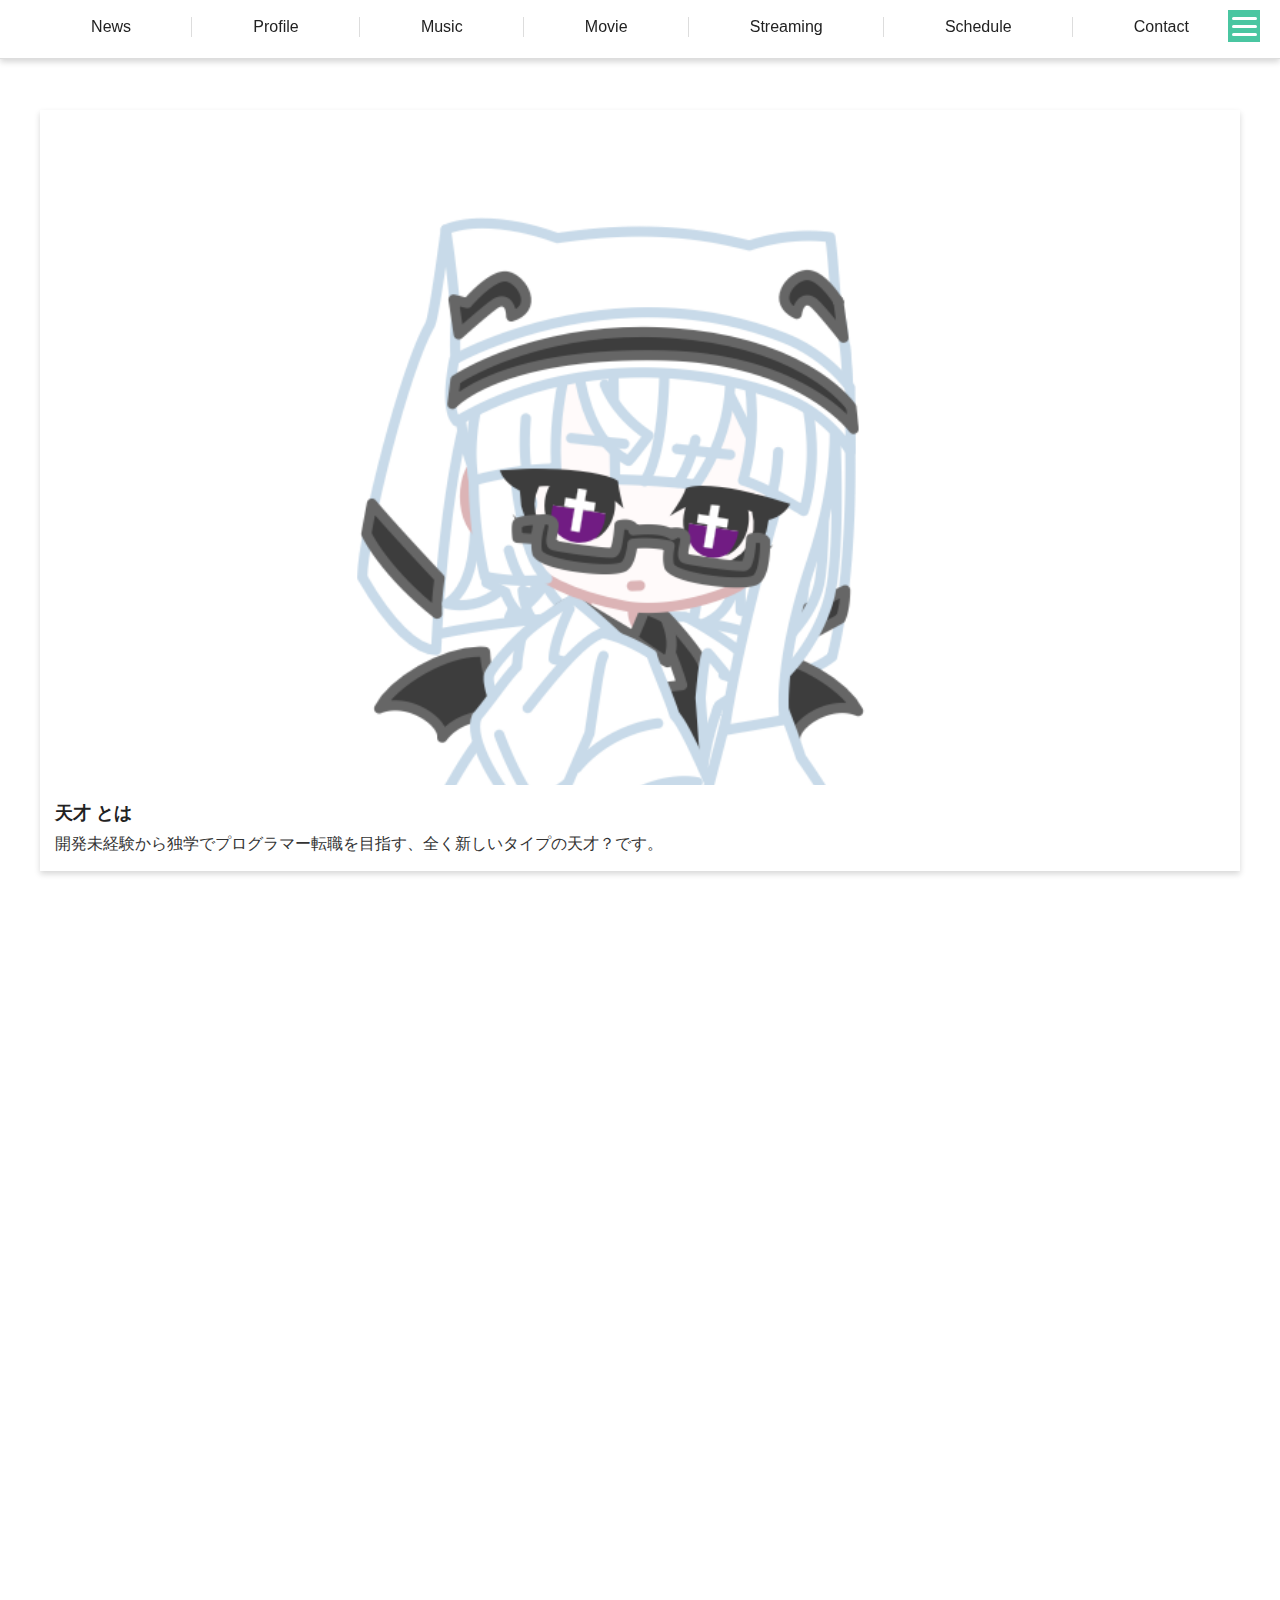
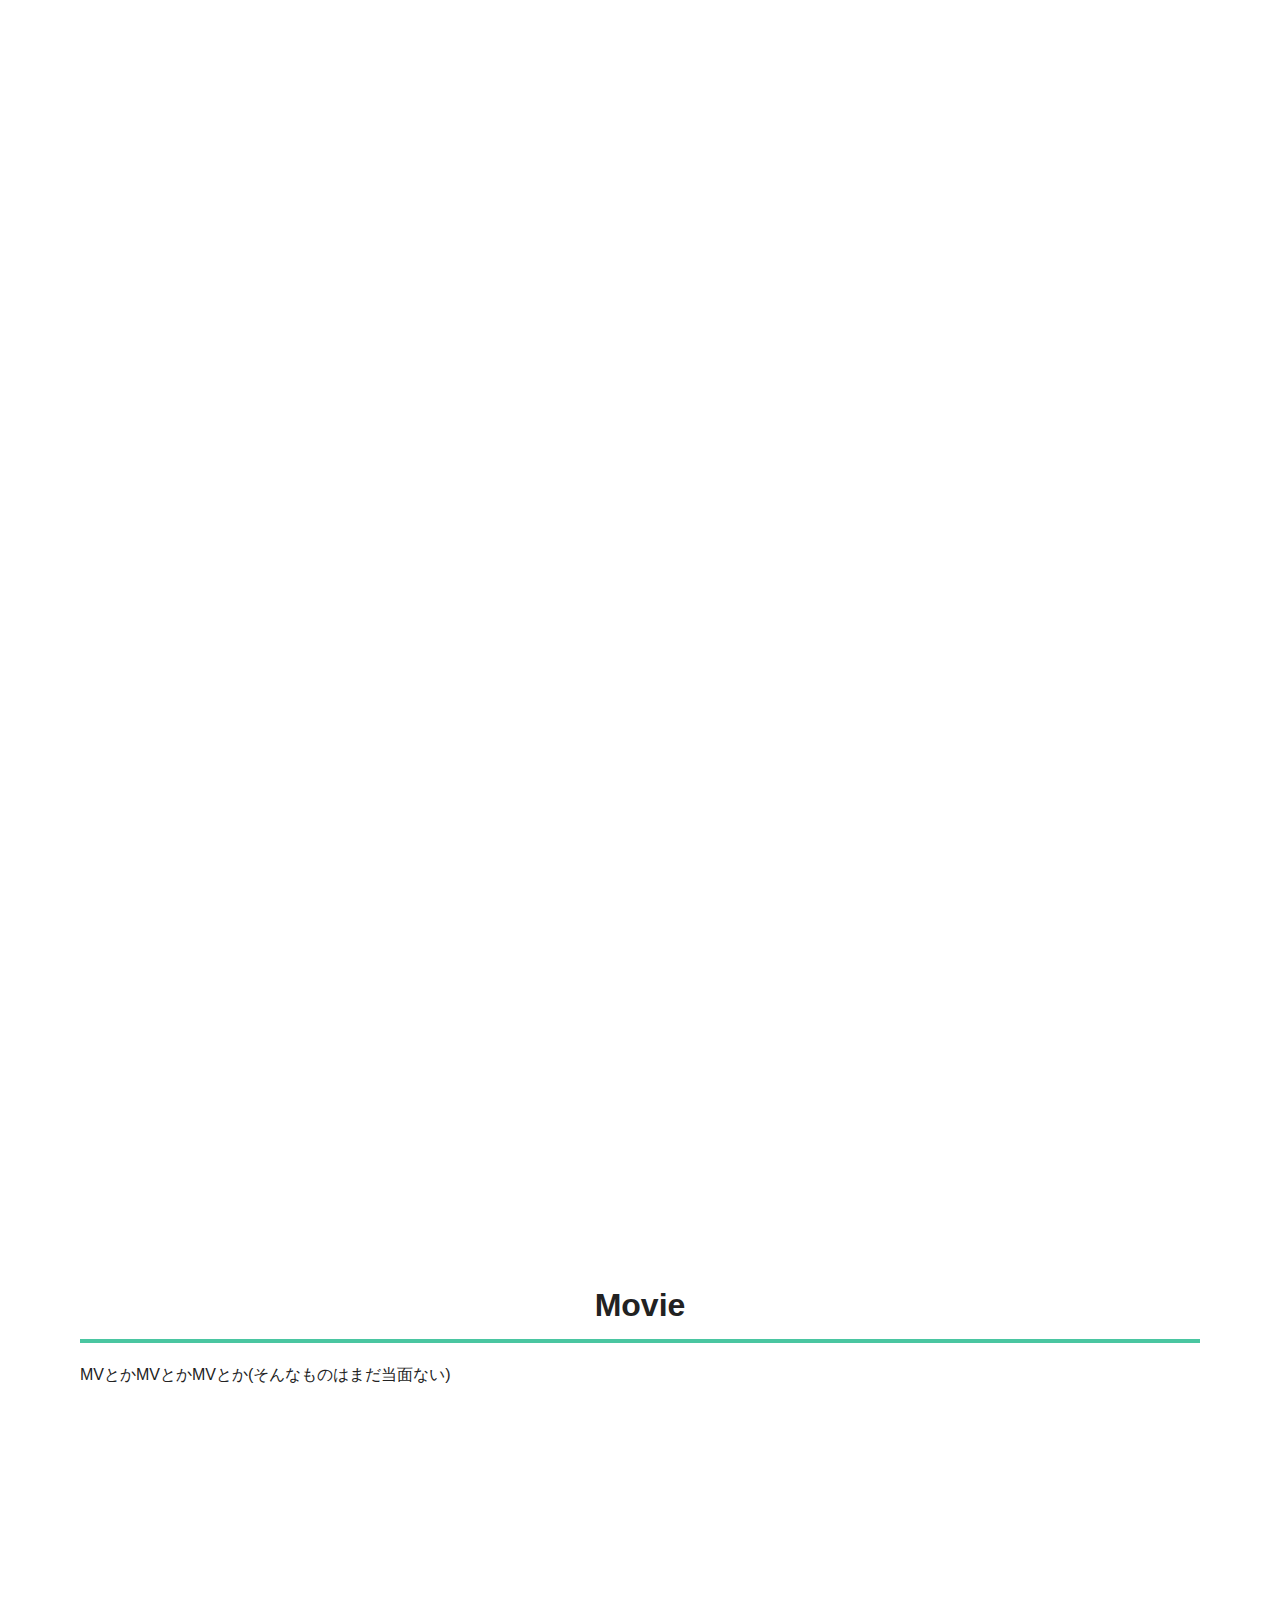
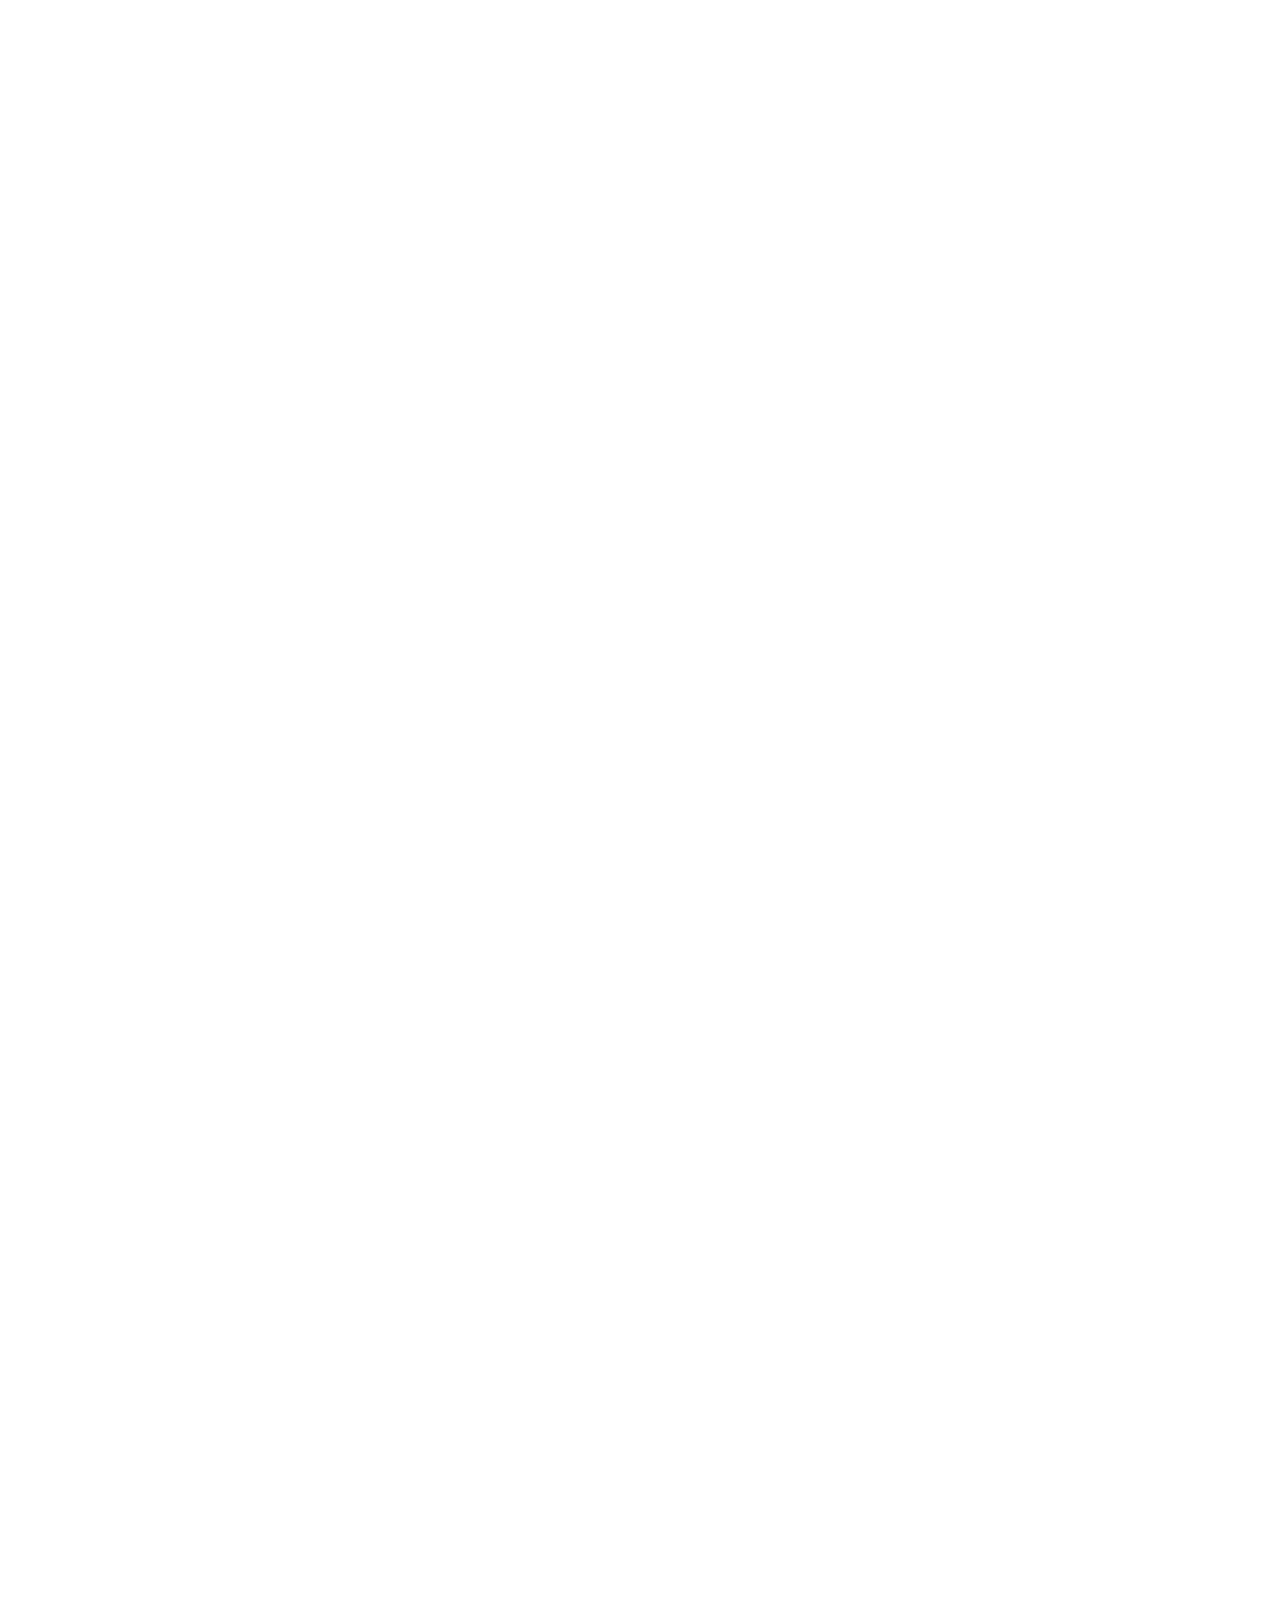
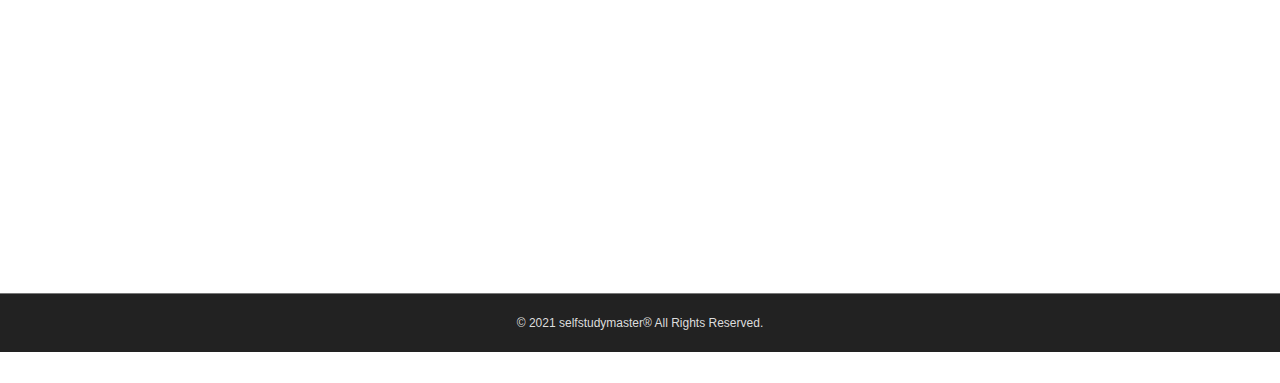
==== commit b9fa78b2: "index.htmlとscript.jsの不要なコードを削除" ====
--- a/index.html
+++ b/index.html
@@ -370,32 +370,8 @@
                 </div>
                 <!-- Ajax用に必要なjQuery読み込み -->
                 <script src="https://ajax.googleapis.com/ajax/libs/jquery/1.11.0/jquery.min.js"></script>
+                <!--お問い合わせフォーム用のJSファイル-->>
                 <script src="./js/contact.js" defer></script>
-                <!-- <script>
-                    $(document).ready(function () {
-
-                        $('#form').submit(function (event) {
-                        var formData = $('#form').serialize();
-                        $.ajax({
-                            url: "https://docs.google.com/forms/u/0/d/e/1FAIpQLSeDTp8zTdfjqJdd1RAqWNSiZCHrS6IJtWuiy80DBgJcX7eyGQ/formResponse",
-                            data: formData,
-                            type: "POST",
-                            dataType: "xml",
-                            statusCode: {
-                            0: function () {
-                                $(".end-message").slideDown();
-                                $(".submit-btn").fadeOut();
-                                window.location.href = "thanks.html";
-                            },
-                            200: function () {
-                                $(".false-message").slideDown();
-                            }
-                            }
-                        });
-                        event.preventDefault();
-                        });
-                    });
-                </script> -->
             </div>
         </section>
         
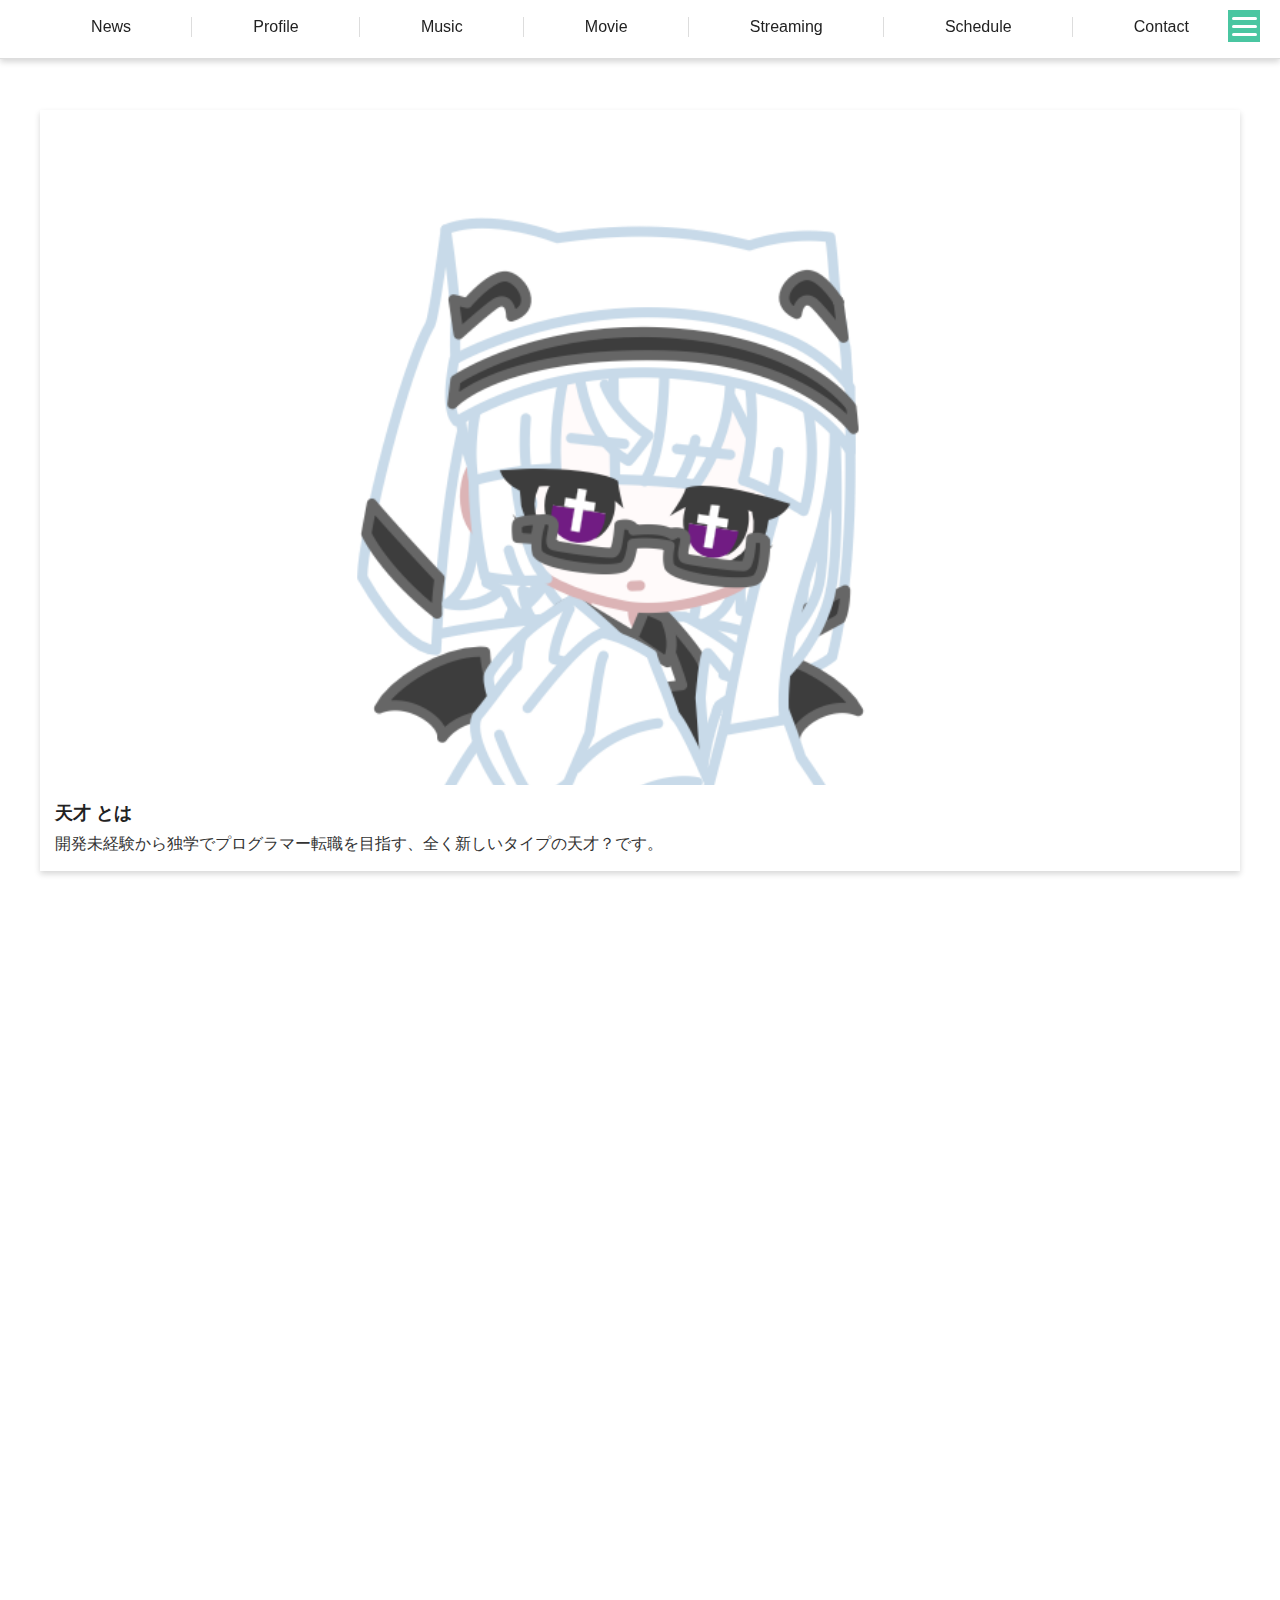
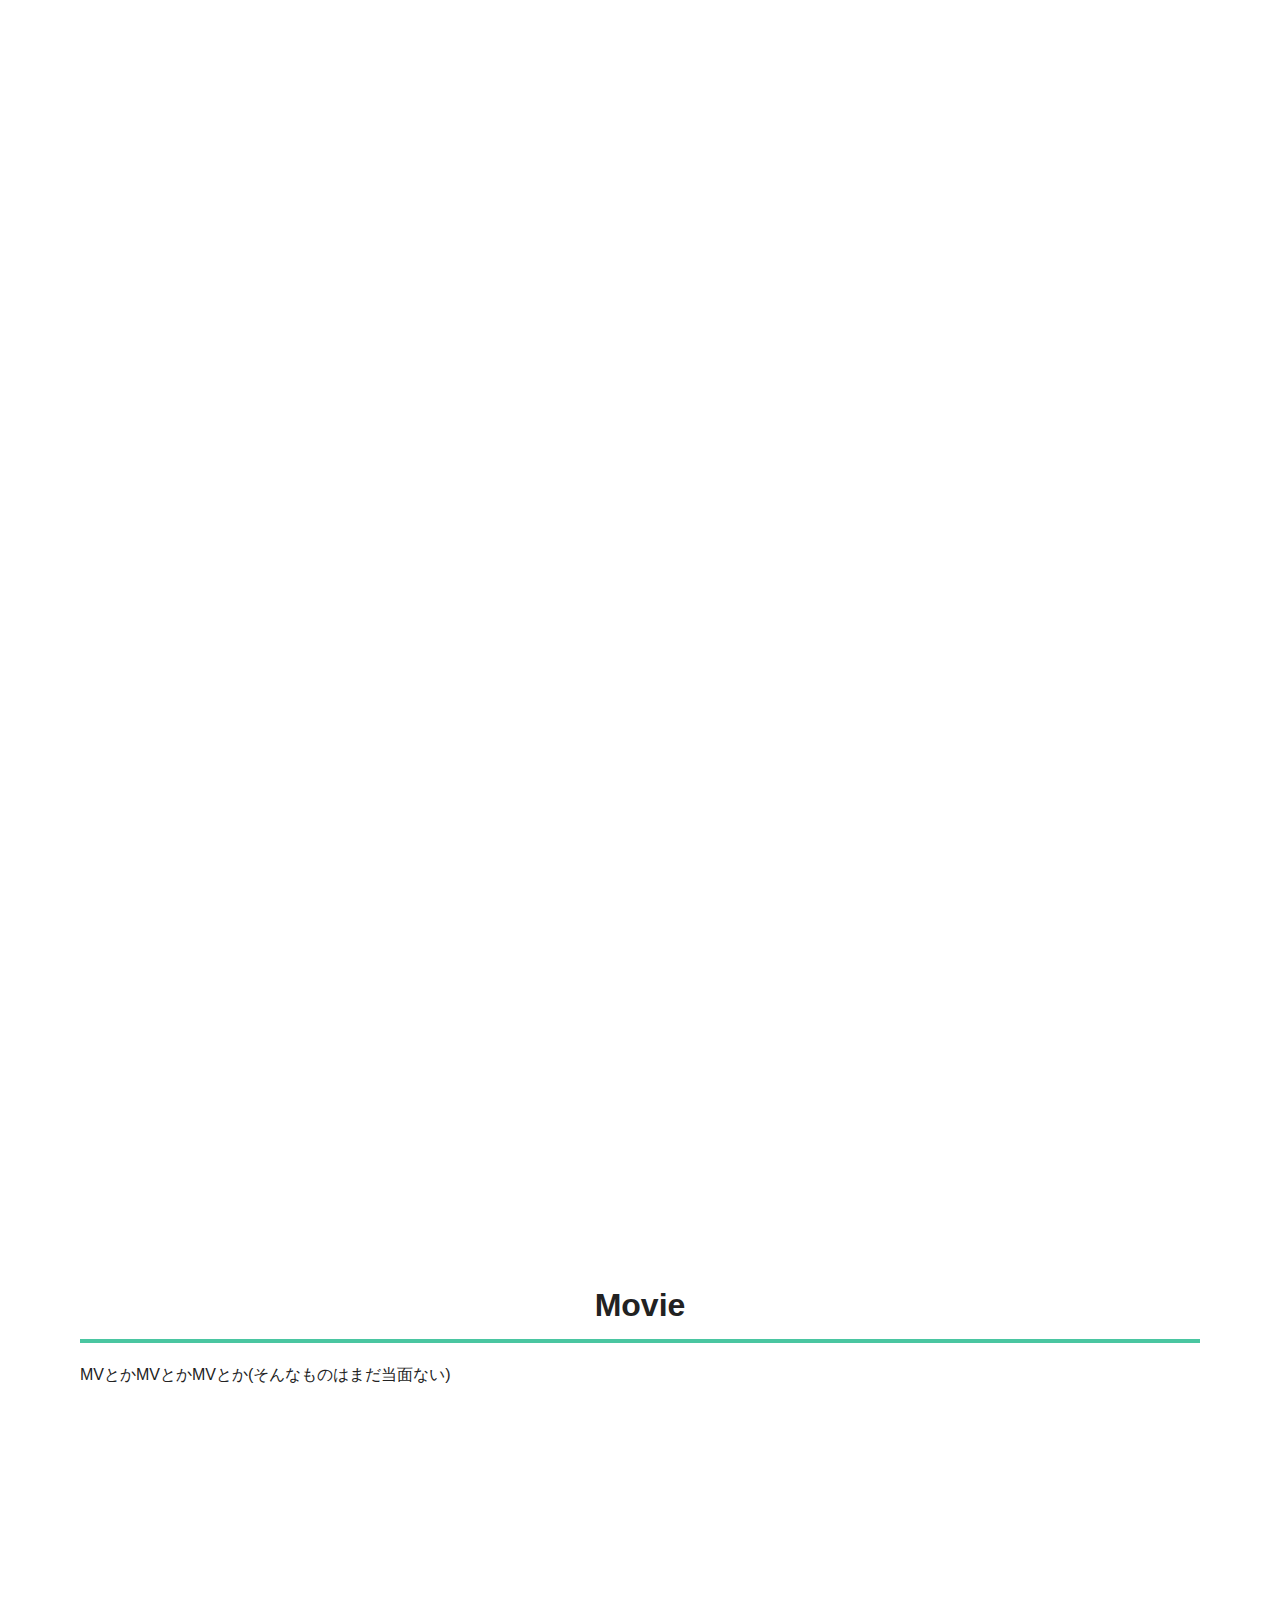
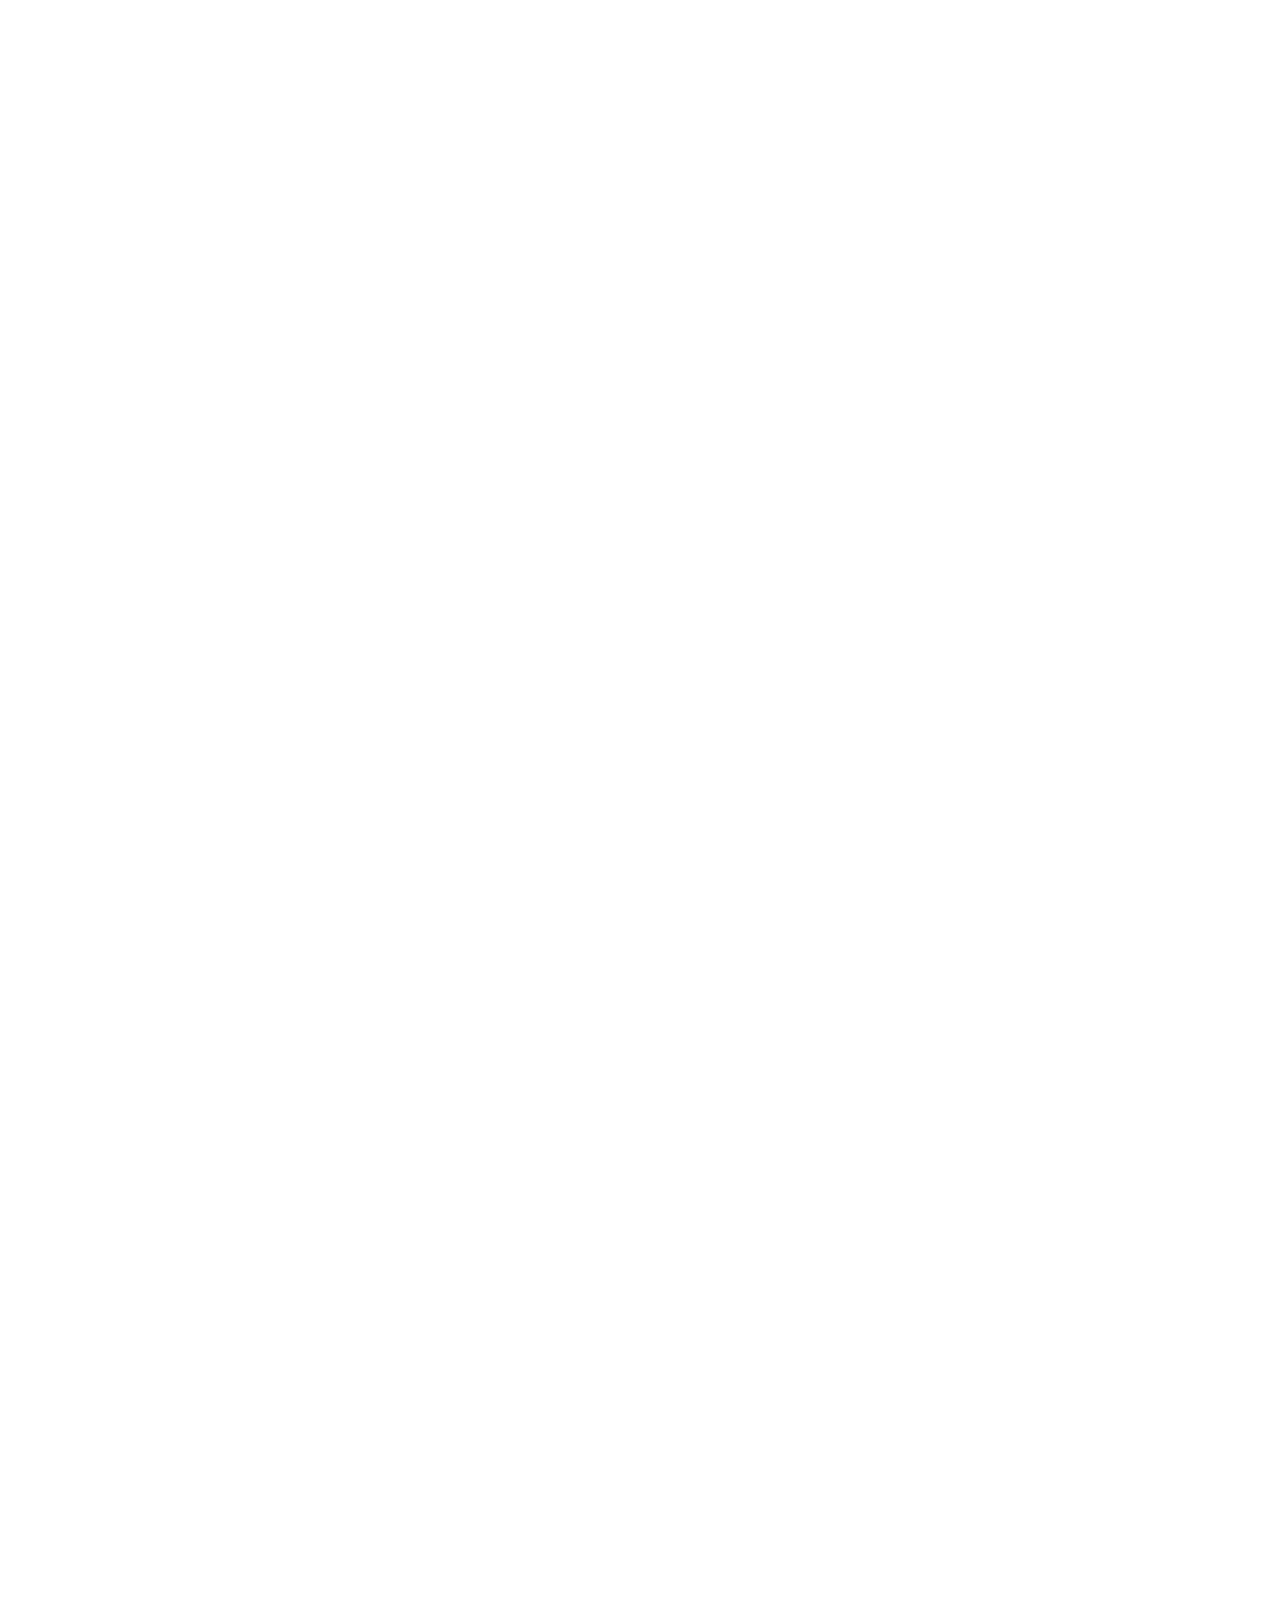
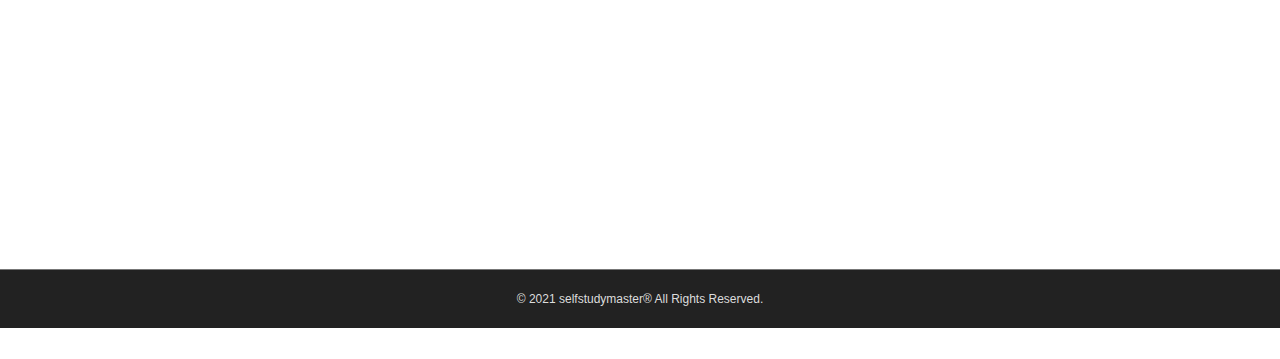
==== commit 9f139b6b: "index.htmlの余計なタグを削除" ====
--- a/index.html
+++ b/index.html
@@ -370,7 +370,7 @@
                 </div>
                 <!-- Ajax用に必要なjQuery読み込み -->
                 <script src="https://ajax.googleapis.com/ajax/libs/jquery/1.11.0/jquery.min.js"></script>
-                <!--お問い合わせフォーム用のJSファイル-->>
+                <!--お問い合わせフォーム用のJSファイル-->
                 <script src="./js/contact.js" defer></script>
             </div>
         </section>
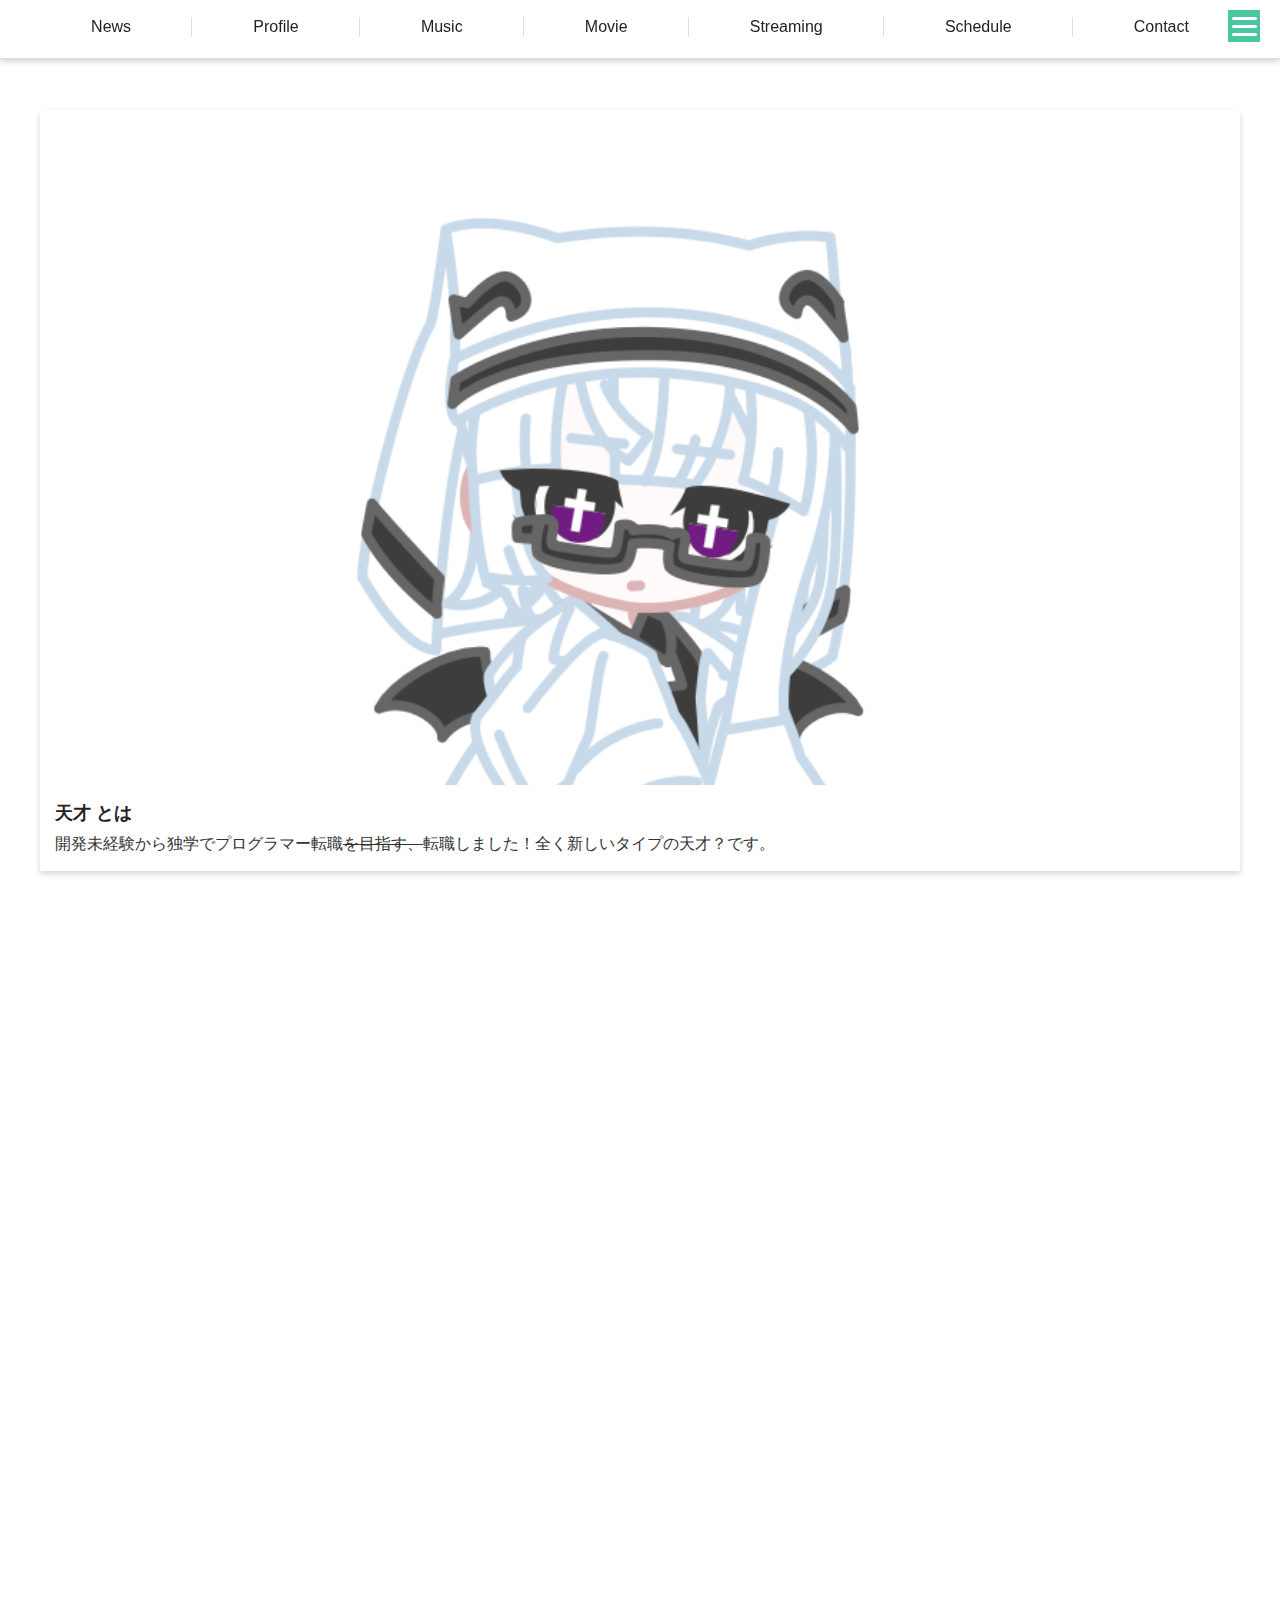
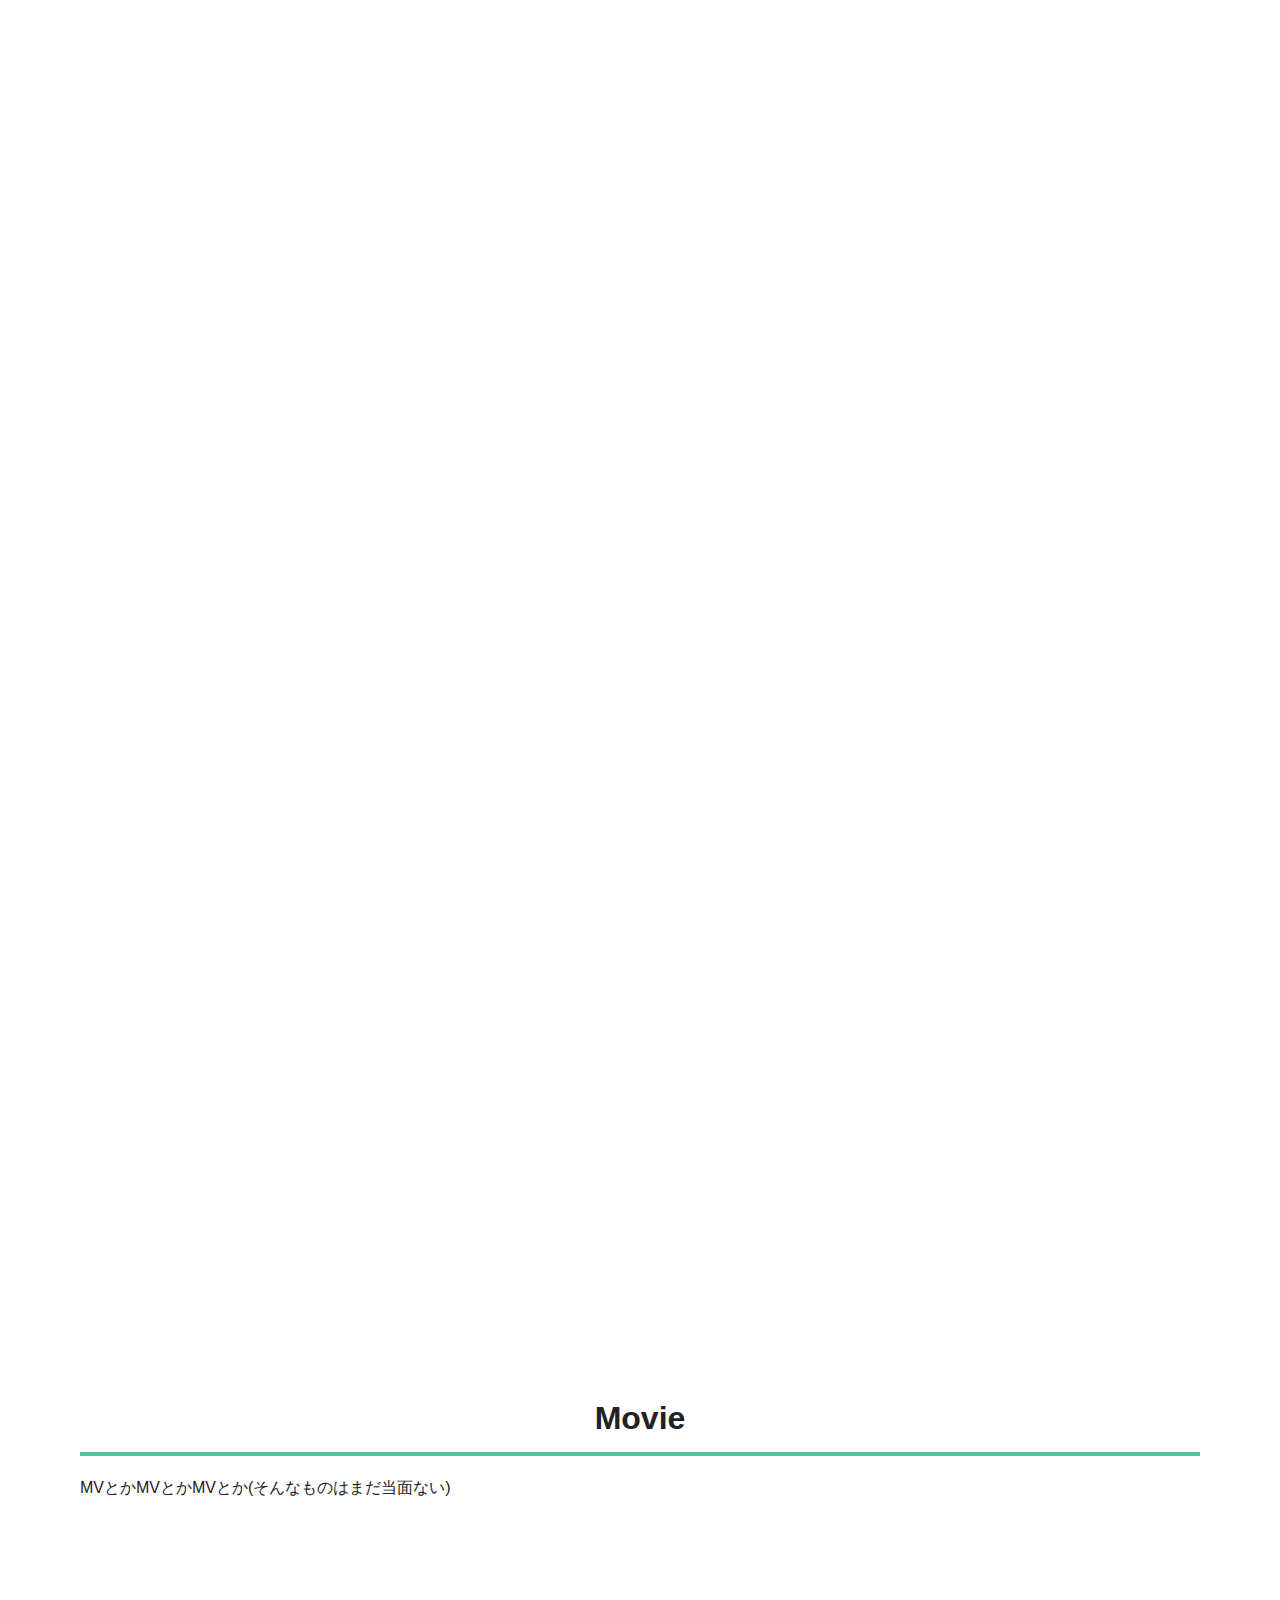
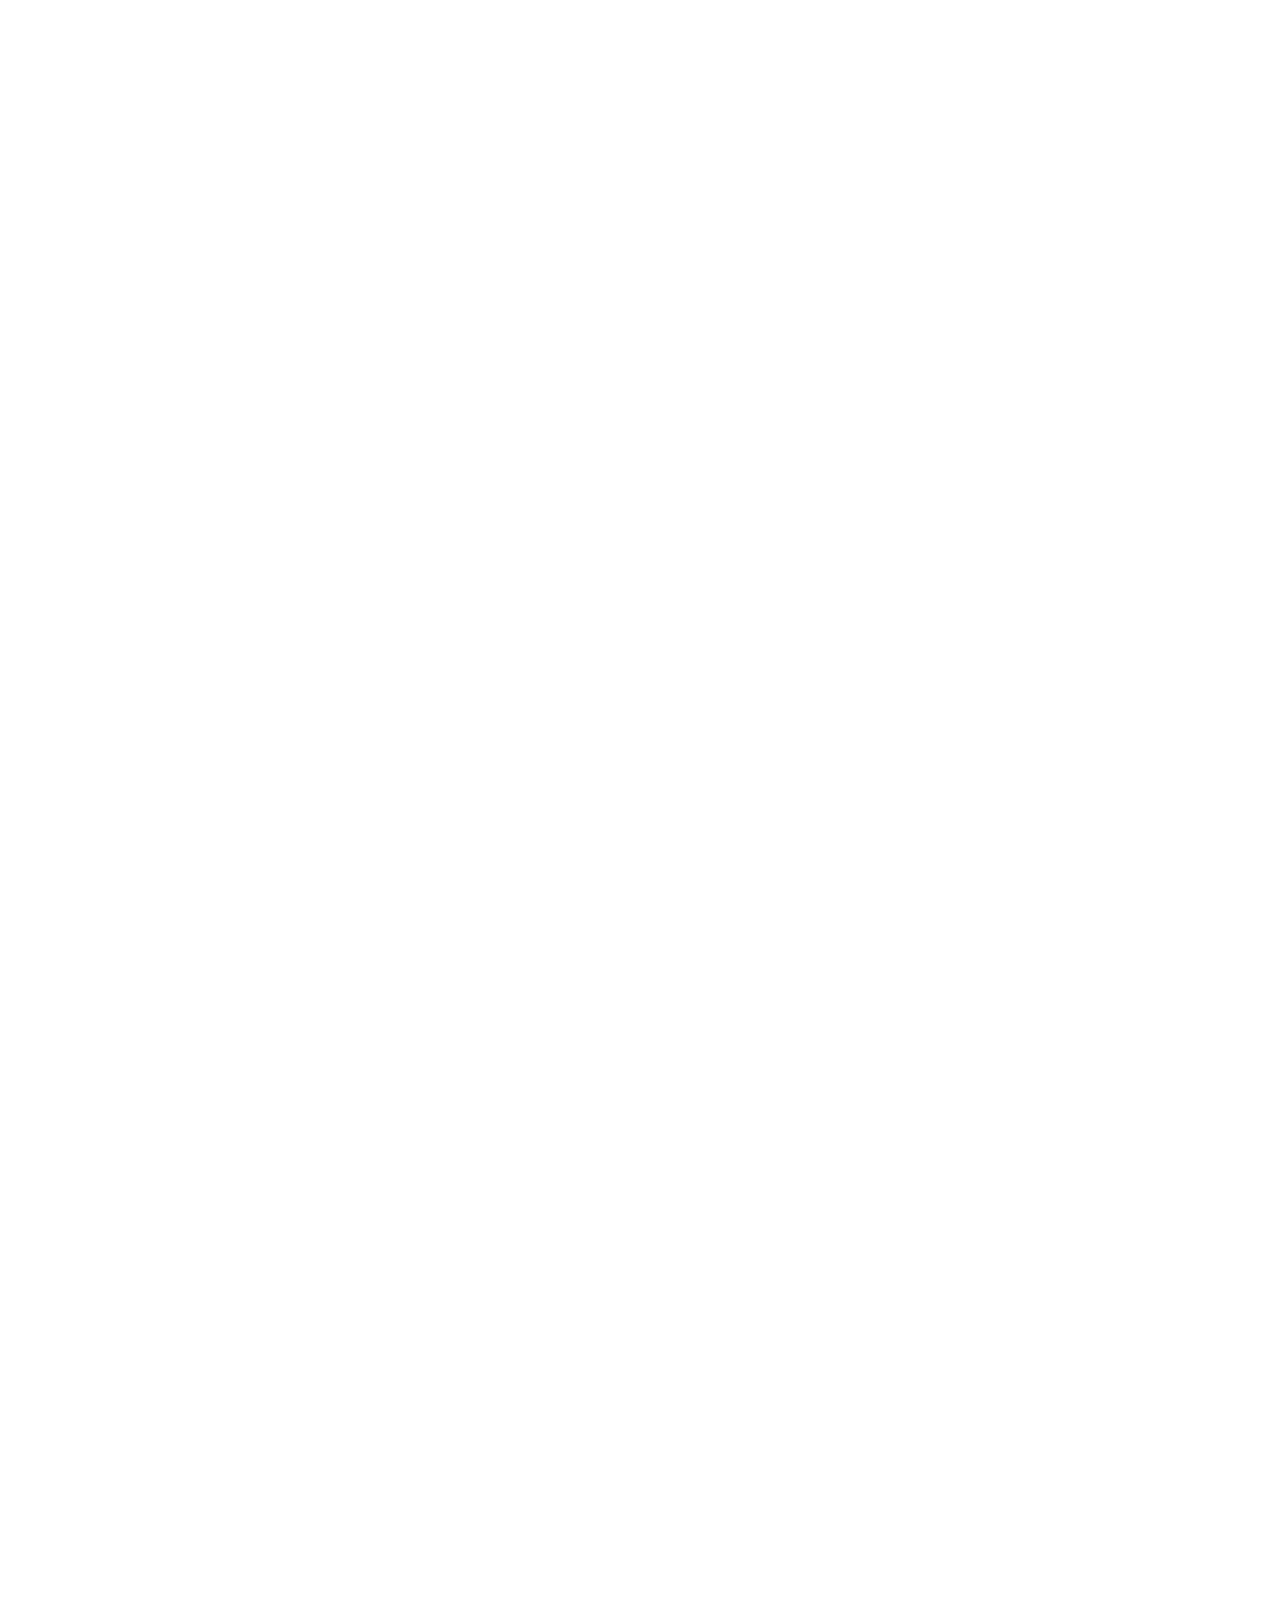
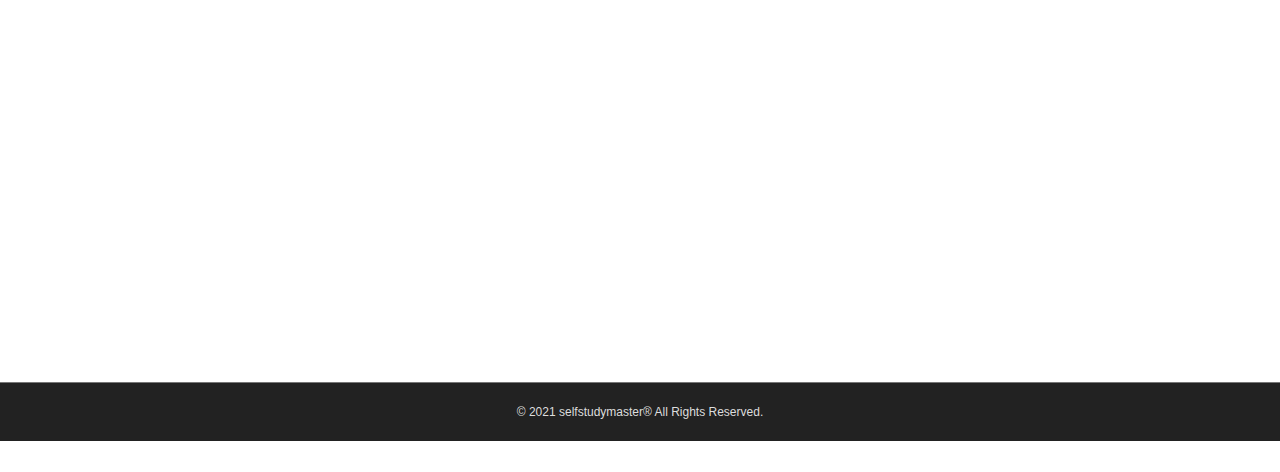
==== commit 5dcc4a12: "NewsとProfileに追記、更新" ====
--- a/index.html
+++ b/index.html
@@ -83,7 +83,7 @@
                 </figure>
                 <div class="bl_mv_body">
                     <h3 class="bl_mv_ttl">天才 とは</h3>
-                    <p class="bl_mv_txt">開発未経験から独学でプログラマー転職を目指す、全く新しいタイプの天才？です。</p>
+                    <p class="bl_mv_txt">開発未経験から独学でプログラマー転職<strike>を目指す、</strike>転職しました！全く新しいタイプの天才？です。</p>
                 </div>
             </div>
         </section>
@@ -105,6 +105,13 @@
                 <li class="bl_news_item">
                     <!--のちに日付の後にラベルを付けるのでdiv要素を設置-->
                     <div class="bl_news_header">
+                        <time class="bl_news_date" datetime="2020-09-27">2021/10/29</time>
+                    </div>
+                    <a class="bl_news_ttl" href="#">【エンジニア転職しました！】エンジニア転職しました！(リンクはダミーです)</a>
+                </li>
+                <li class="bl_news_item">
+                    <!--のちに日付の後にラベルを付けるのでdiv要素を設置-->
+                    <div class="bl_news_header">
                         <time class="bl_news_date" datetime="2020-09-28">2021/09/13</time>
                     </div>
                     <a class="bl_news_ttl" href="https://qiita.com/selfstudymaster/items/ad5c029ec5fba6babddd">【独学の履歴!】実務未経験者が今まで独学に使ってきた技術書を公開していくよ！(Qiitaの記事に飛びます)</a>
@@ -128,7 +135,7 @@
                     <div class="bl_news_header">
                         <time class="bl_news_date" datetime="2020-09-27">2021/07/01</time>
                     </div>
-                    <a class="bl_news_ttl" href="#">【転職配活動開始！】エンジニア転職活動を開始しました！(ダミーです)</a>
+                    <a class="bl_news_ttl" href="#"><strike>【転職配活動開始！】エンジニア転職活動を開始しました！</strike>エンジニア転職しました！(リンクはダミーです)</a>
                 </li>
                 <!-- <li class="bl_news_item">
                     <div class="bl_news_header">
@@ -158,7 +165,8 @@
                     </figure>
                     <div class="bl_card_body">
                         <h3 class="bl_card_ttl">天才 とは</h3>
-                        <p class="bl_card_descliption">2021年7月1日転職活動開始<br />ファンのみなさまと一緒に作り上げてゆく、新しいエンジニア転職のかたち</p>
+                        <p class="bl_card_descliption">2021年10月28日転職活動終了</p>
+                        <p class="bl_card_descliption">2021年7月1日転職活動開始<br />ファンのみなさまと一緒に作り上げてゆく、新しいエンジニア<strike>転職</strike>のかたち</p>
                         <p class="bl_card_txt">目指すもの：</p>
                         <p class="bl_card_descliption">・プログラマー/エンジニア</p>
                         <p class="bl_card_txt">好きなもの：</p>
@@ -178,7 +186,7 @@
                         <p class="bl_card_txt">取得済IT資格：</p>
                         <p class="bl_card_descliption">・ITパスポート<br />・情報セキュリティマネージメント</p>
                         <p class="bl_card_txt">主な取り組み：</p>
-                        <p class="bl_card_descliption"> ・独学でのプログラミング学習<br />・IT関連資格取得<br />・開発企業の技術コミュニティにて週一回現役エンジニアと開発課題<br />など</p>
+                        <p class="bl_card_descliption"> ・独学でのプログラミング学習<br />・IT関連資格取得<br />・開発企業の技術コミュニティにて週1回現役エンジニアと開発課題<br />など</p>
                         <!-- <p class="bl_card_txt"><br />情報セキュリティマネージメント</p> -->
                         <a class="el_sns_link" href="https://twitter.com/selfstudymaster"><i class="fa fa-twitter"></i></a>
                         <a class="el_sns_link" href="https://www.instagram.com/selfstudymaster"><i class="fa fa-instagram"></i></a>
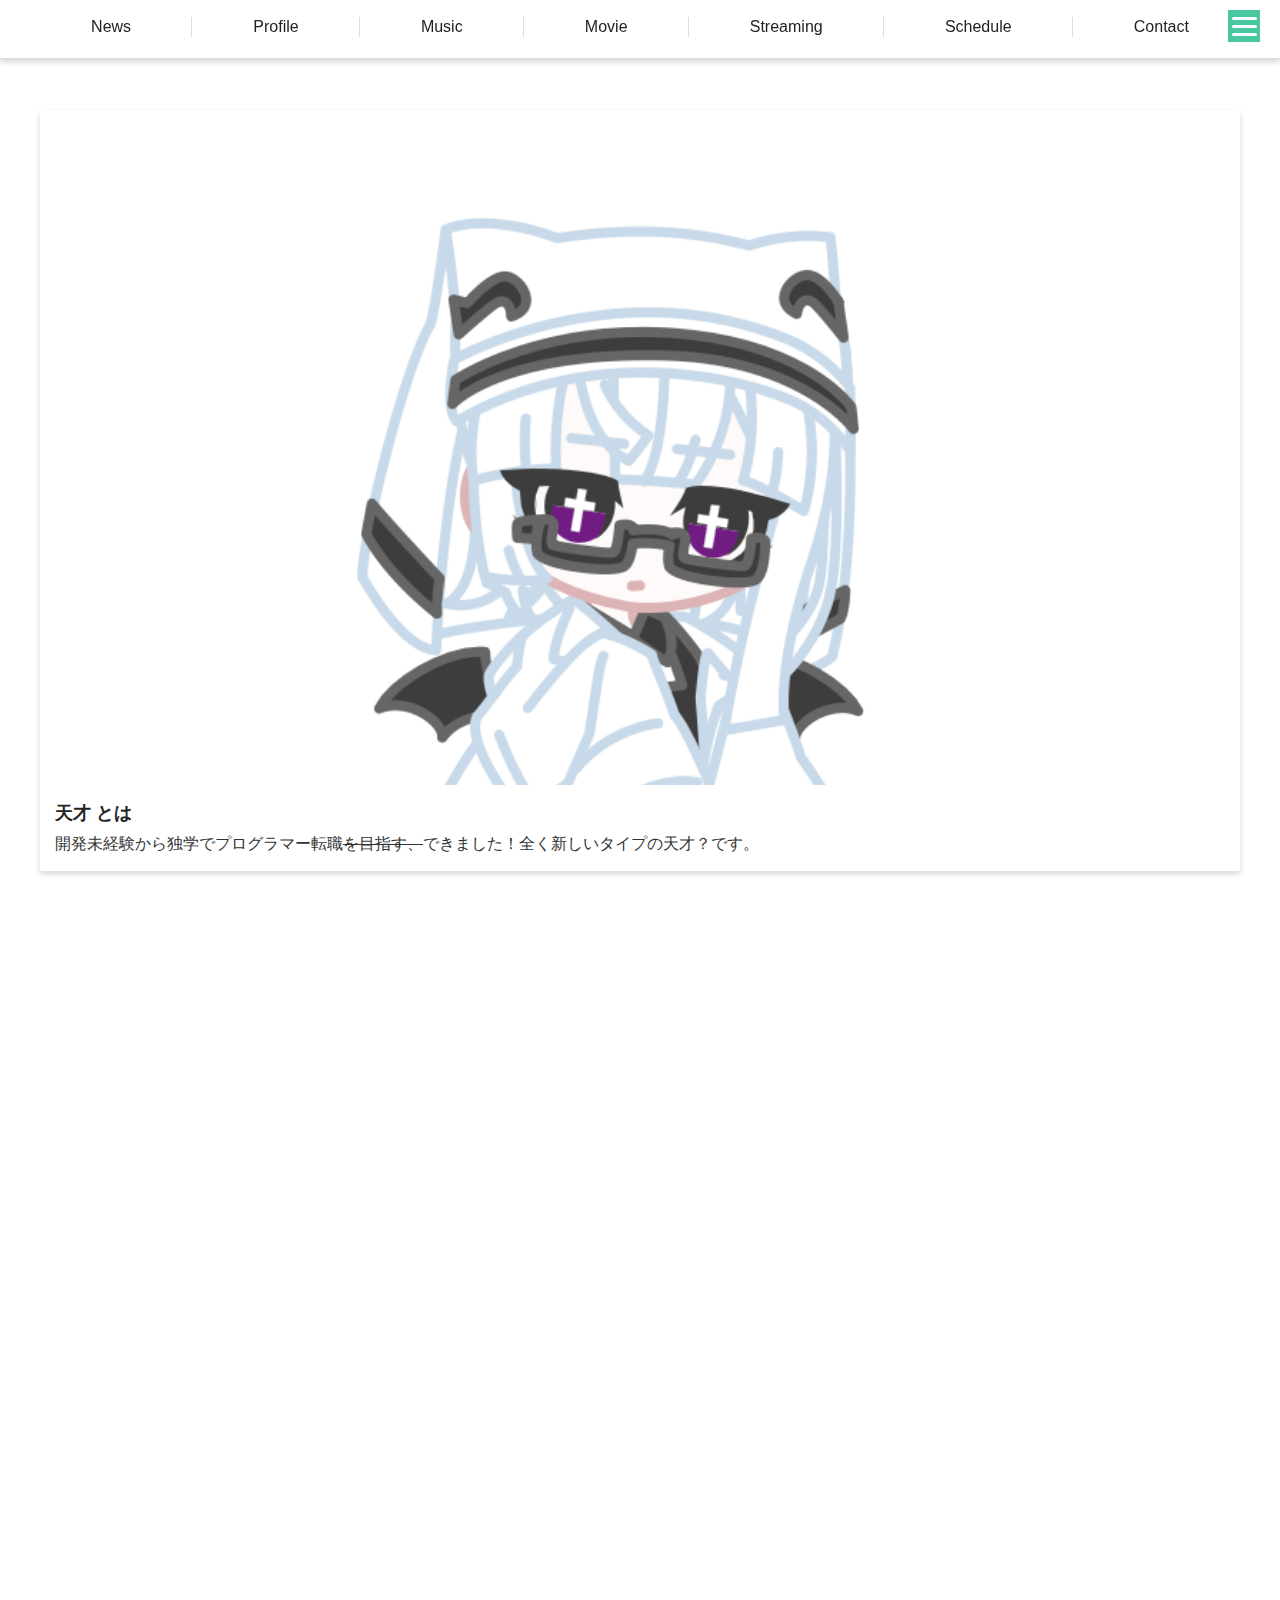
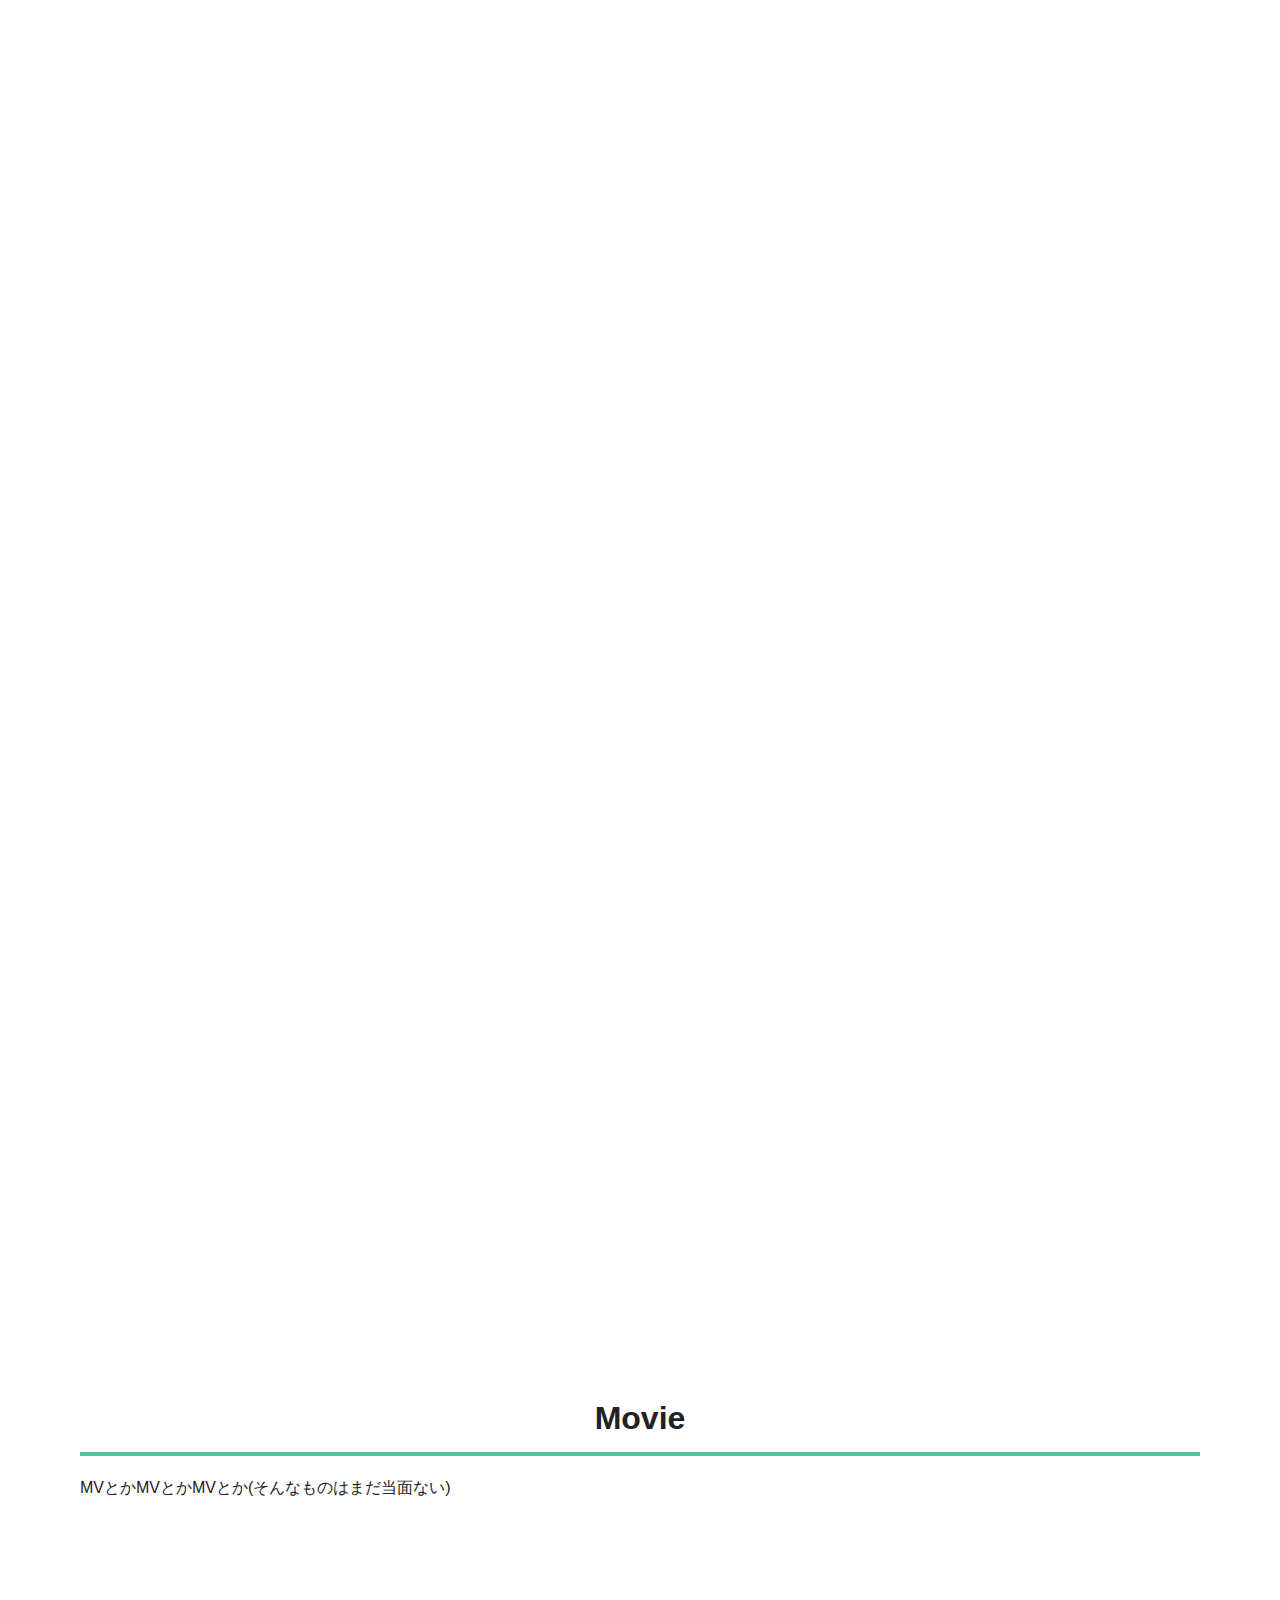
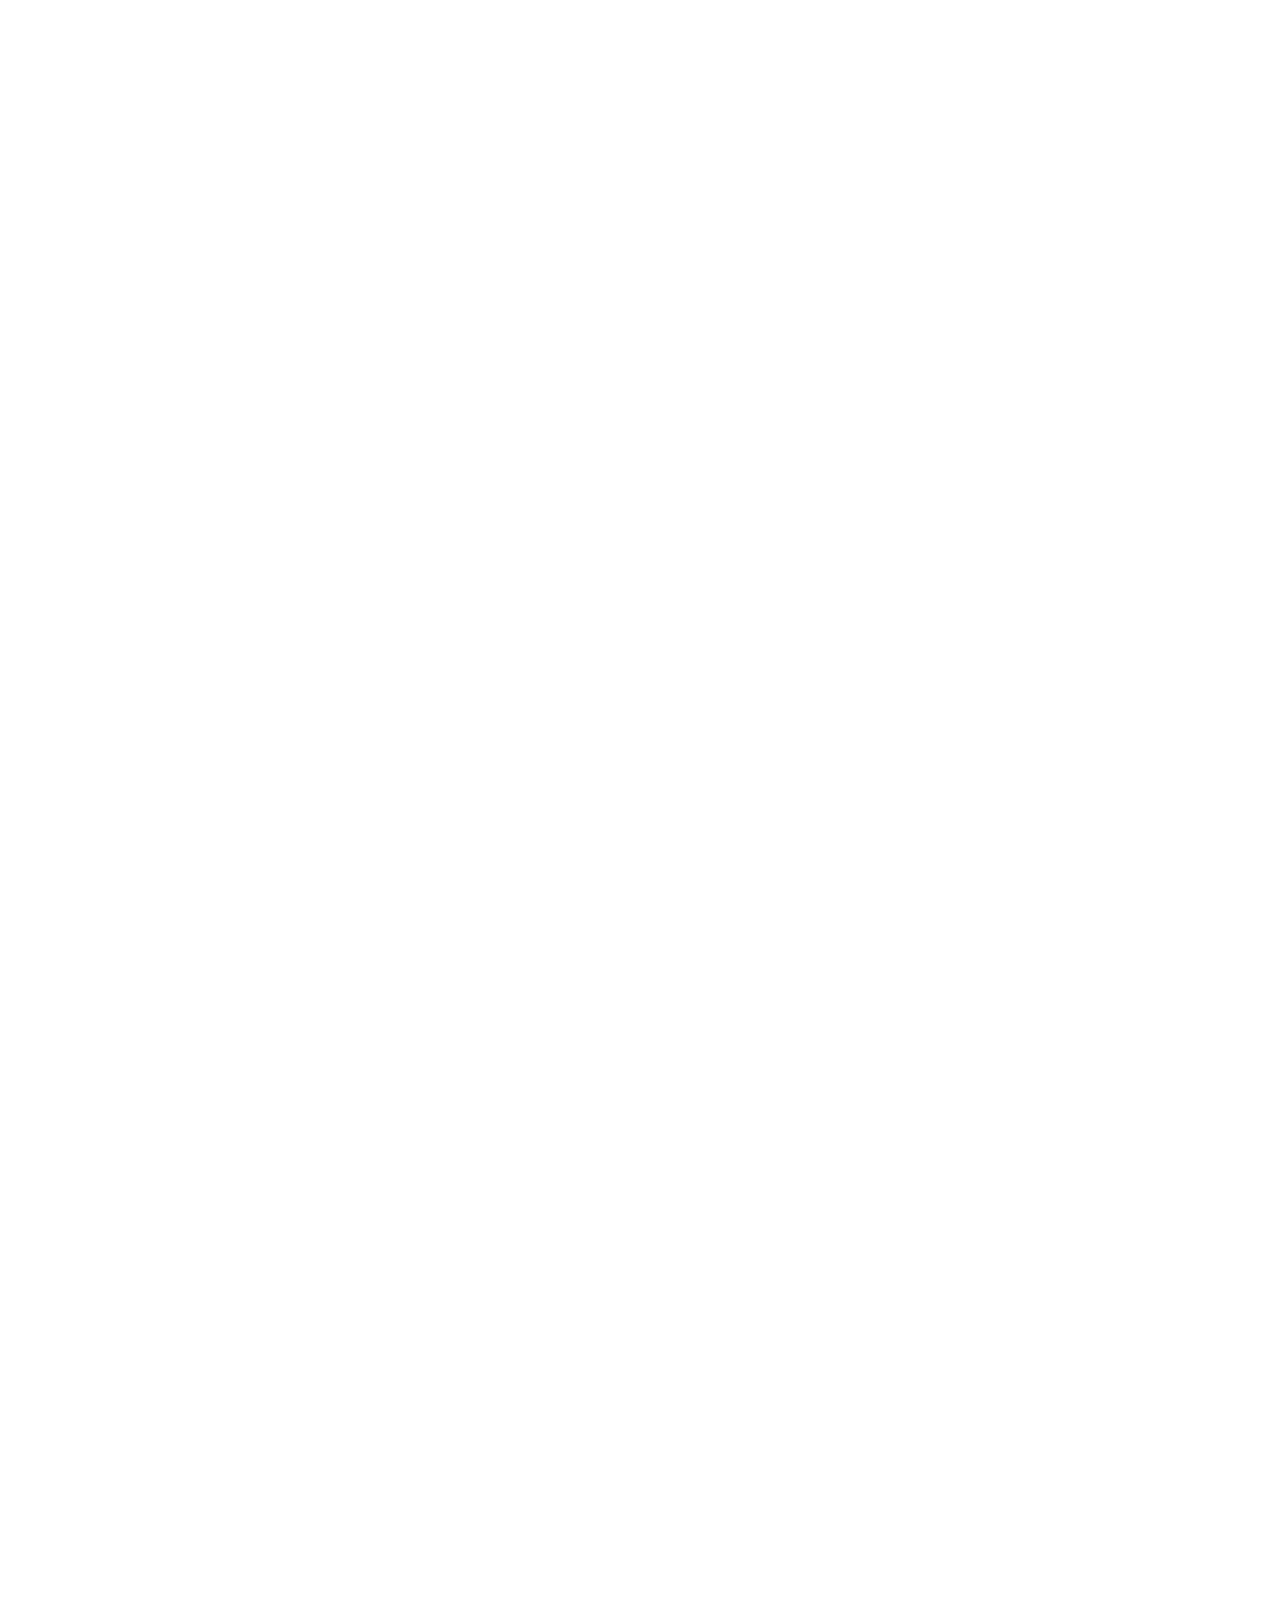
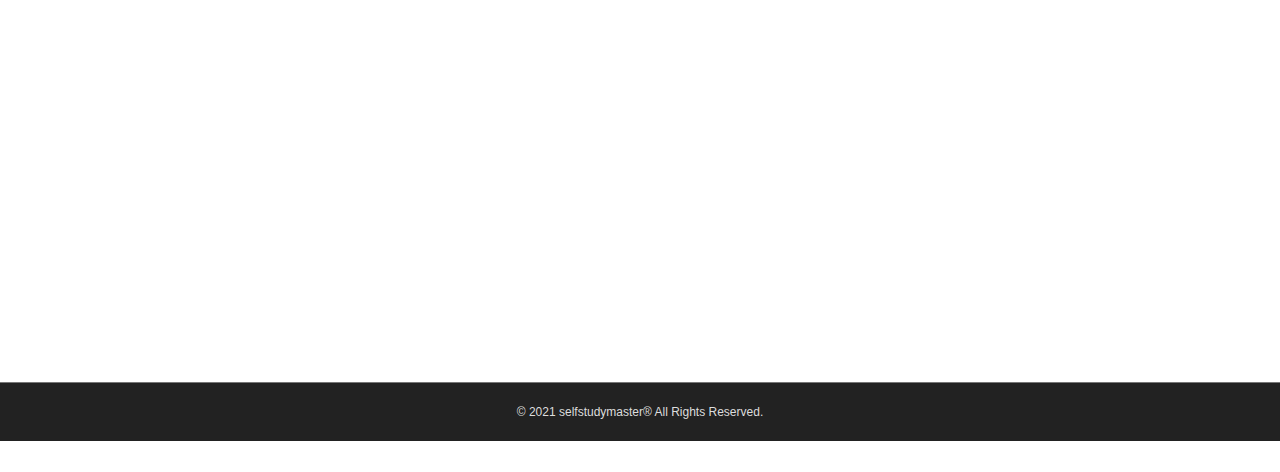
==== commit c40c6161: "NewsとProfileの誤字修正" ====
--- a/index.html
+++ b/index.html
@@ -83,7 +83,7 @@
                 </figure>
                 <div class="bl_mv_body">
                     <h3 class="bl_mv_ttl">天才 とは</h3>
-                    <p class="bl_mv_txt">開発未経験から独学でプログラマー転職<strike>を目指す、</strike>転職しました！全く新しいタイプの天才？です。</p>
+                    <p class="bl_mv_txt">開発未経験から独学でプログラマー転職<strike>を目指す、</strike>できました！全く新しいタイプの天才？です。</p>
                 </div>
             </div>
         </section>
@@ -107,7 +107,7 @@
                     <div class="bl_news_header">
                         <time class="bl_news_date" datetime="2020-09-27">2021/10/29</time>
                     </div>
-                    <a class="bl_news_ttl" href="#">【エンジニア転職しました！】エンジニア転職しました！(リンクはダミーです)</a>
+                    <a class="bl_news_ttl" href="#">【プログラマー転職しました！】プログラマーとして転職できました！(リンクはダミーです)</a>
                 </li>
                 <li class="bl_news_item">
                     <!--のちに日付の後にラベルを付けるのでdiv要素を設置-->
@@ -168,7 +168,7 @@
                         <p class="bl_card_descliption">2021年10月28日転職活動終了</p>
                         <p class="bl_card_descliption">2021年7月1日転職活動開始<br />ファンのみなさまと一緒に作り上げてゆく、新しいエンジニア<strike>転職</strike>のかたち</p>
                         <p class="bl_card_txt">目指すもの：</p>
-                        <p class="bl_card_descliption">・プログラマー/エンジニア</p>
+                        <p class="bl_card_descliption">・<strike>プログラマー</strike>/エンジニア</p>
                         <p class="bl_card_txt">好きなもの：</p>
                         <p class="bl_card_descliption">・プログラミング<br />・音楽鑑賞<br />・サッカー観戦<br />・純喫茶巡礼</p>
                         <a class="el_sns_link" href="https://twitter.com/selfstudymaster"><i class="fa fa-twitter"></i></a>
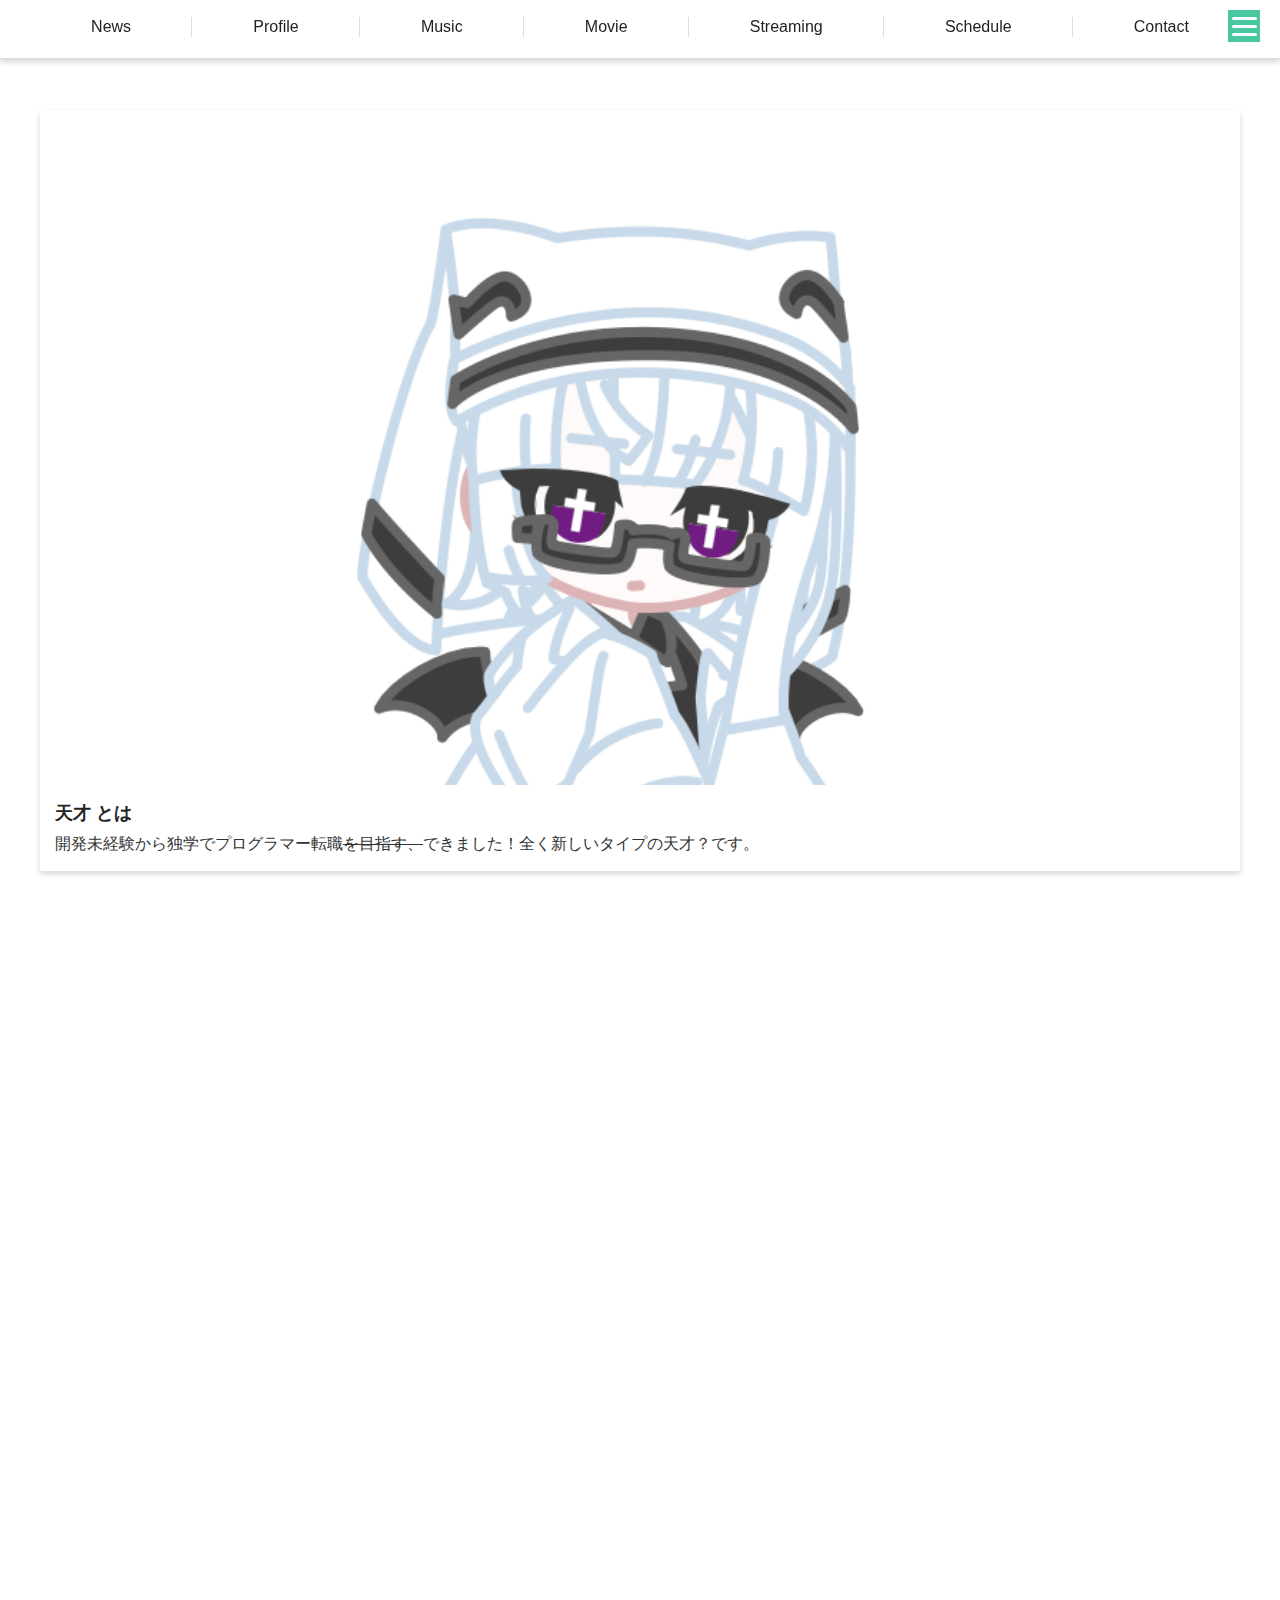
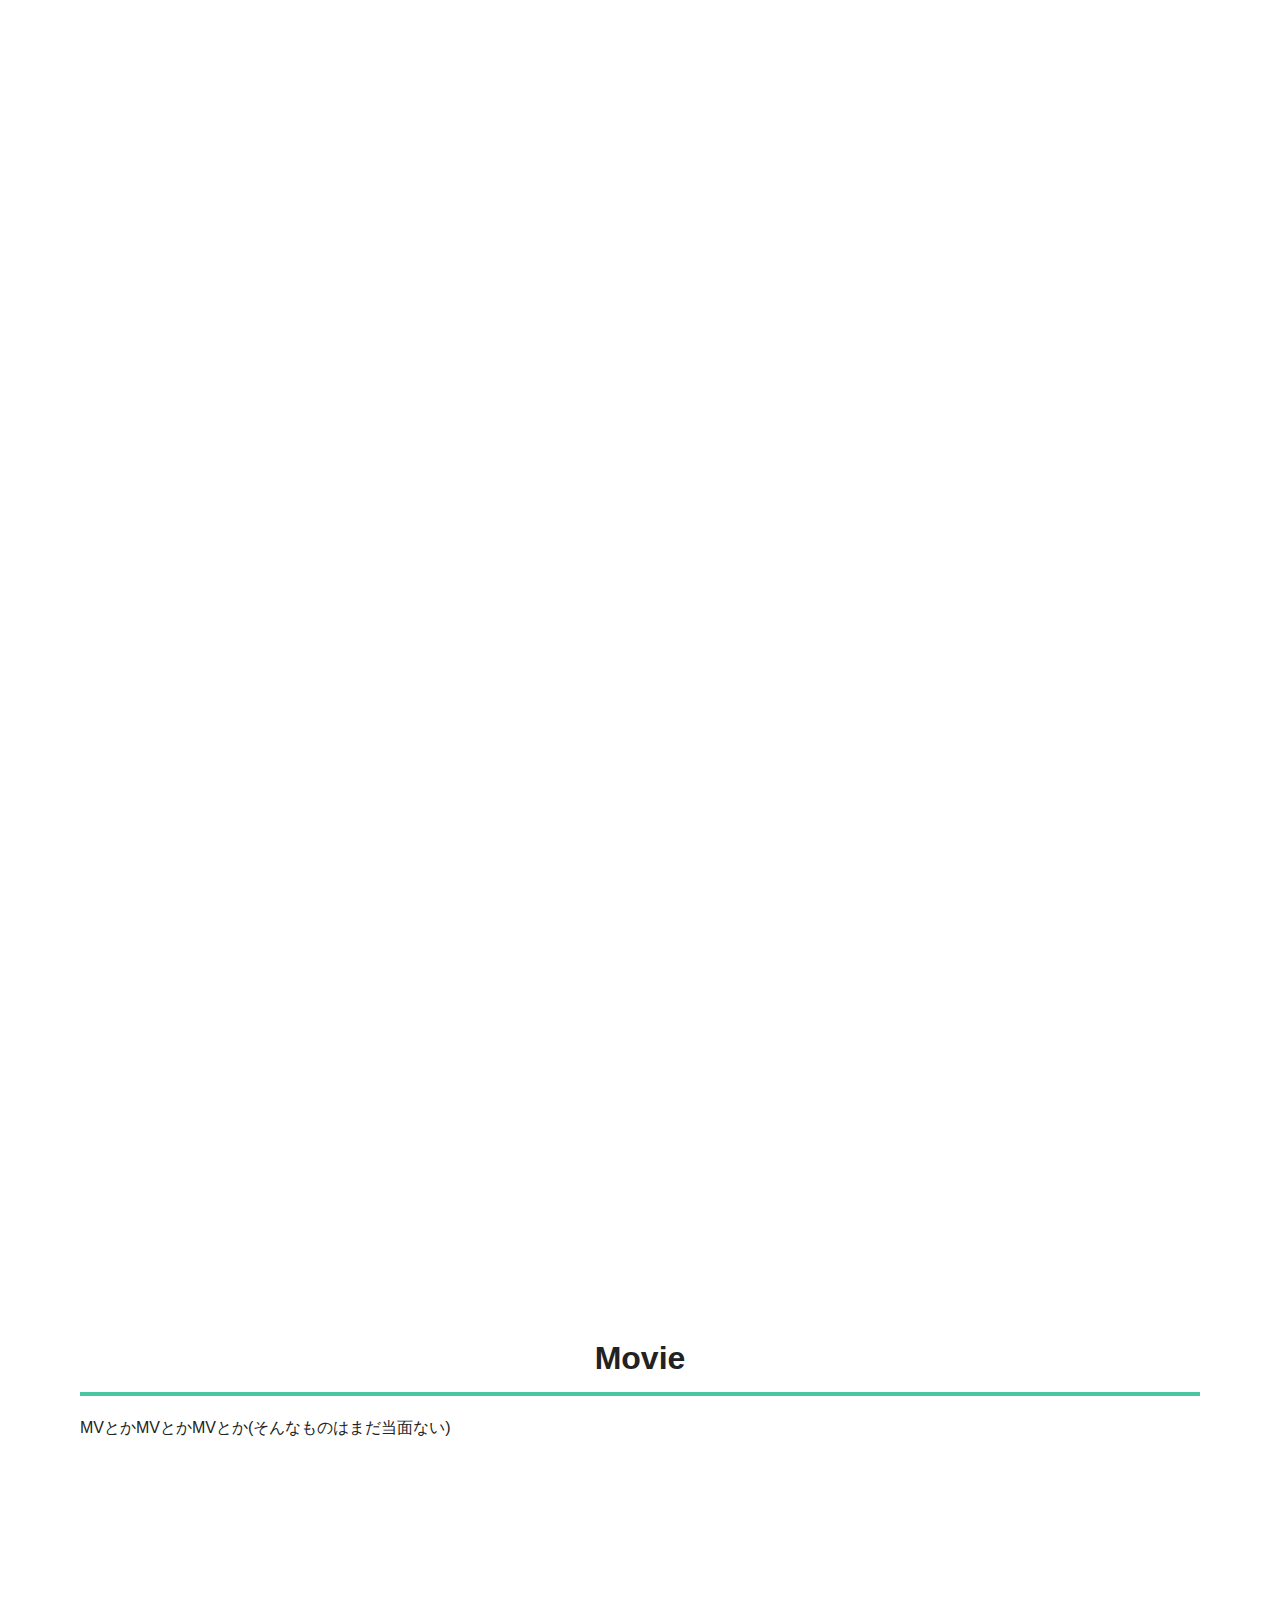
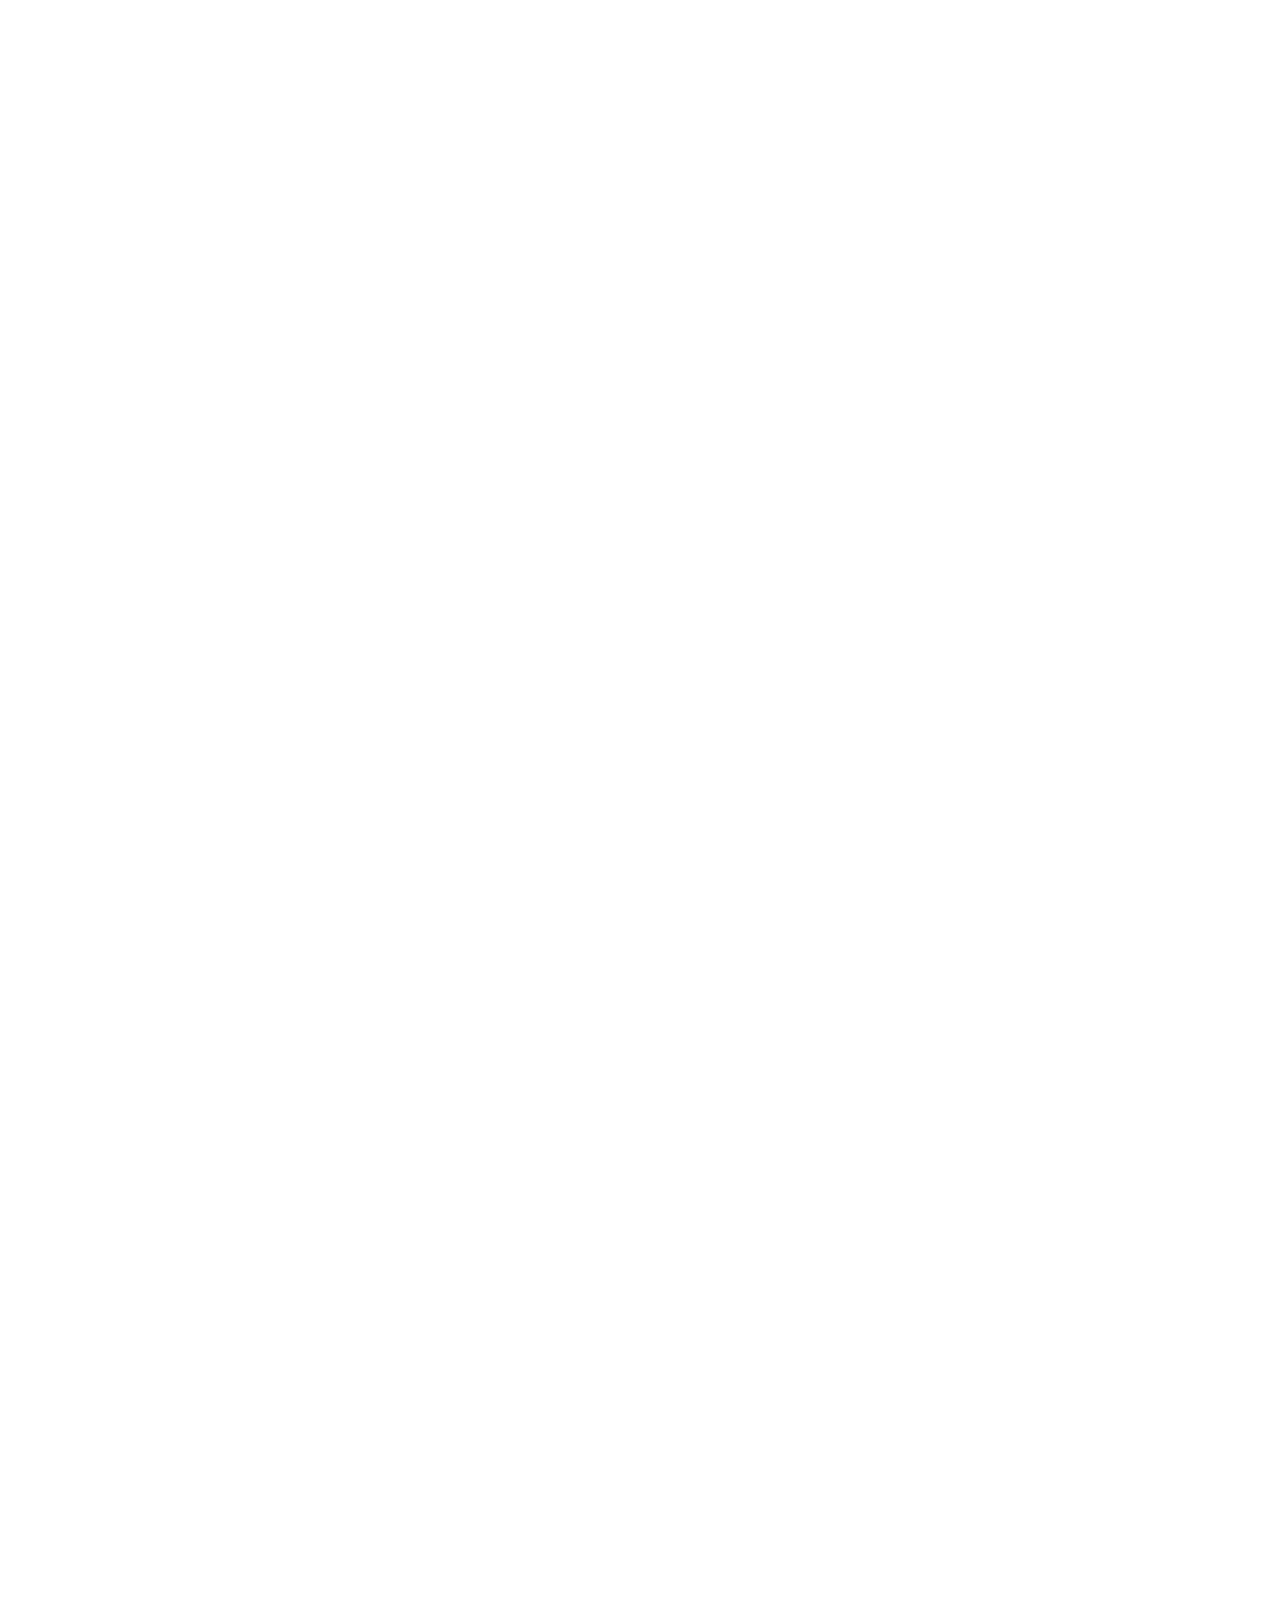
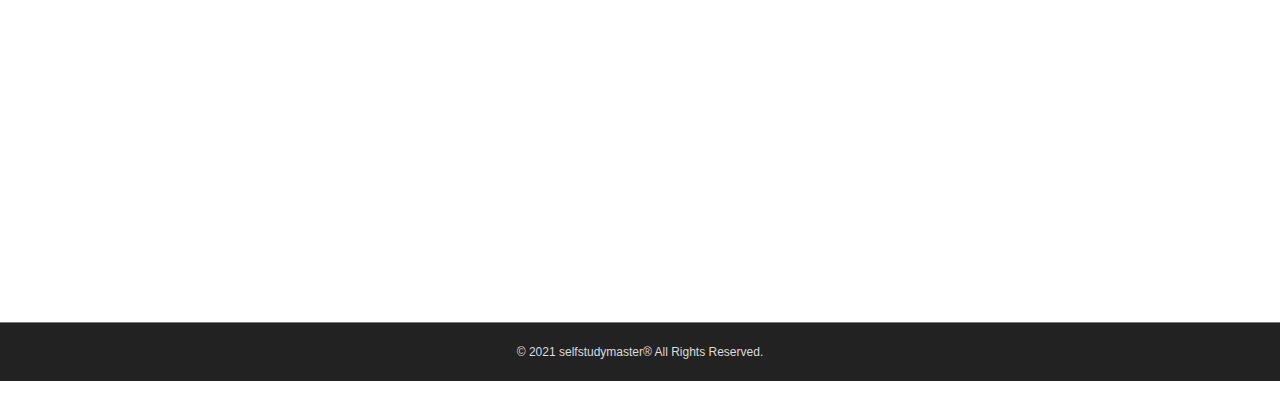
==== commit 5bd6e817: "entryページ新規作成とcss修正" ====
--- a/index.html
+++ b/index.html
@@ -73,6 +73,7 @@
         <!--ヘッダー内側にあたる要素 /.ly_header_inner -->
     </header>
     <!--ヘッダー外側にあたる要素 ly_header -->
+
     <main class="ly_cont">
 
         <!-- モジュール メインビジュアル -->
@@ -107,7 +108,7 @@
                     <div class="bl_news_header">
                         <time class="bl_news_date" datetime="2020-09-27">2021/10/29</time>
                     </div>
-                    <a class="bl_news_ttl" href="#">【プログラマー転職しました！】プログラマーとして転職できました！(リンクはダミーです)</a>
+                    <a class="bl_news_ttl" href="#">【プログラマー転職しました！】プログラマーとして転職しました！(リンクはダミーです)</a>
                 </li>
                 <li class="bl_news_item">
                     <!--のちに日付の後にラベルを付けるのでdiv要素を設置-->
@@ -135,7 +136,7 @@
                     <div class="bl_news_header">
                         <time class="bl_news_date" datetime="2020-09-27">2021/07/01</time>
                     </div>
-                    <a class="bl_news_ttl" href="#"><strike>【転職配活動開始！】エンジニア転職活動を開始しました！</strike>エンジニア転職しました！(リンクはダミーです)</a>
+                    <a class="bl_news_ttl" href="#"><strike>【転職配活動開始！】エンジニア転職活動を開始しました！</strike>プログラマーとして転職しました！(リンクはダミーです)</a>
                 </li>
                 <!-- <li class="bl_news_item">
                     <div class="bl_news_header">
--- a/css/style.css
+++ b/css/style.css
@@ -148,7 +148,7 @@
 
 
 .ly_section {
-    margin-top: 60px;
+    margin-bottom: 60px;
     margin-right: 40px;
     margin-left: 40px;
     padding-top: 80px;
@@ -288,7 +288,7 @@
     height: 3px;
     width: 25px;
     border-radius: 3px;
-    background-color: #ffffff;
+    background-color: #fff;
     position: absolute;
 }
 .menu-btn span:before {
@@ -330,7 +330,7 @@
     padding: 70px 10px 0;
 }
 .menu-content ul li {
-    border-bottom: solid 1px #ffffff;
+    border-bottom: solid 1px #fff;
     list-style: none;
 }
 .menu-content ul li a {
@@ -338,7 +338,7 @@
     width: 100%;
     font-size: 15px;
     box-sizing: border-box;
-    color:#ffffff;
+    color:#000;
     text-decoration: none;
     padding: 9px 15px 10px 0;
     position: relative;
@@ -353,6 +353,838 @@
     position: absolute;
     right: 11px;
     top: 16px;
+}
+
+/*==================================
+モジュール パンくずリスト
+==================================*/
+
+.breadcrumb {
+	color: #8d8d8d;
+	font-size: 12px;
+	margin-bottom: 14px;
+}
+
+.breadcrumb .home::before {
+	content: "\f015";
+	font-family: "Font Awesome 5 Free", sans-serif;
+	font-weight: 900;
+	margin-right: 10px;
+}
+
+.breadcrumb a {
+	text-decoration: none;
+	transition: all 0.3s ease 0s;
+}
+
+.breadcrumb a:hover {
+	opacity: 0.6;
+}
+
+.breadcrumb i {
+	margin-left: 15px;
+	margin-right: 15px;
+}
+
+/*==================================
+モジュール エントリー
+==================================*/
+/* まるコピペなのであとで変える*/
+#primary {
+	width: 65.45455%;
+}
+
+.m_one #primary {
+	margin-bottom: 0;
+	width: 100%;
+}
+
+#secondary {
+	margin-left: auto;
+	width: 30.90909%;
+}
+
+.m_one #secondary {
+	display: none;
+	width: 100%;
+}
+
+
+.entry-item {
+	background: #fff;
+	box-shadow: 0 0 3px 0 rgba(0, 0, 0, 0.16);
+	display: block;
+	margin-bottom: 50px;
+	margin-right: 40px;
+	text-decoration: none;
+	transition: all 0.3s ease 0s;
+	width: calc(50% - 40px / 2);
+}
+
+.entry-item:hover {
+	box-shadow: 0 0 9px 0 rgba(0, 0, 0, 0.16);
+}
+
+.entry-item:nth-child(2n),
+.entry-item:last-child {
+	margin-right: 0;
+}
+
+.entry-item-img {
+	text-align: center;
+}
+
+.entry-item-body {
+	padding: 20px;
+}
+
+.entry-item-meta {
+	align-items: center;
+	display: flex;
+	flex-wrap: wrap;
+	margin-bottom: 10px;
+}
+
+.entry-item-published {
+	color: #808080;
+	font-size: 12px;
+	margin-top: 4px;
+}
+
+.entry-item-published::before {
+	content: "\f073";
+	font-family: "Font Awesome 5 Free", sans-serif;
+	font-weight: 400;
+	margin-right: 8px;
+}
+
+.entry-item-tag {
+	background: #d81f32;
+	color: #fff;
+	display: block;
+	font-size: 12px;
+	margin-right: 15px;
+	padding: 3px 14px 2px;
+}
+
+.entry-item-title {
+	font-family: "HiraKakuPro-W6", "ヒラギノ角ゴ Pro W6", "Meiryo", "Meiryo", "Noto Sans Japanese", sans-serif;
+	font-size: 18px;
+	font-weight: 600;
+	line-height: 1.42;
+	margin-bottom: 14px;
+}
+
+.entry-item-excerpt {
+	color: #454545;
+	font-size: 14px;
+	line-height: 1.71429;
+}
+
+.entries.m_horizontal {
+	margin-bottom: 62px;
+}
+
+.entries.m_horizontal .entry-item {
+	display: flex;
+	margin-bottom: 30px;
+	margin-right: 0;
+	padding: 20px;
+	width: 100%;
+}
+
+.entries.m_horizontal .entry-item:last-child {
+	margin-bottom: 0;
+}
+
+.entries.m_horizontal .entry-item .entry-item-img {
+	width: 36.02941%;
+}
+
+.entries.m_horizontal .entry-item .entry-item-body {
+	padding: 0 0 0 20px;
+	width: 63.97059%;
+}
+
+.entries.m_block .entry-item {
+	width: 100%;
+	margin-right: 0;
+}
+
+.entries.m_block .entry-item .entry-item-body {
+		padding: 20px;
+    width: 100%;
+}
+
+.entries.m_block .entry-item .entry-item-published {
+	font-size: 14px;
+}
+
+.entries.m_block .entry-item .entry-item-tag {
+	font-size: 14px;
+}
+
+.entries.m_block .entry-item .entry-item-title {
+	font-size: 20px;
+}
+
+.entries.m_block .entry-item .entry-item-excerpt {
+	font-size: 16px;
+}
+
+.entry {
+	background: #fff;
+	box-shadow: 0 0 3px 0 rgba(0, 0, 0, 0.16);
+	padding: 40px 40px 12px;
+}
+
+.entry-label {
+	display: inline-block;
+	margin-bottom: 18px;
+}
+
+.entry-label a {
+	background: #d81f32;
+	color: #fff;
+	display: block;
+	font-size: 12px;
+	padding: 4px 16px;
+	text-align: center;
+	text-decoration: none;
+	transition: all 0.3s ease 0s;
+}
+
+.entry-label a:hover {
+	opacity: 0.6;
+}
+
+.entry-title {
+	font-family: "HiraKakuPro-W6", "ヒラギノ角ゴ Pro W6", "Meiryo", "Meiryo", "Noto Sans Japanese", sans-serif;
+	font-size: 30px;
+	font-weight: 600;
+	line-height: 1.4;
+	margin-bottom: 18px;
+}
+
+.m_page .entry-title {
+	margin-bottom: 34px;
+}
+
+.entry-meta {
+	align-items: center;
+	display: flex;
+	margin-bottom: 18px;
+}
+
+.entry-published,
+.entry-updated {
+	color: #808080;
+	font-size: 12px;
+}
+
+.entry-published::before,
+.entry-updated::before {
+	content: "\f073";
+	font-family: "Font Awesome 5 Free", sans-serif;
+	font-weight: 400;
+	margin-right: 8px;
+}
+
+.entry-updated {
+	margin-left: 27px;
+}
+
+.entry-updated::before {
+	content: "\f1da";
+	font-weight: 900;
+}
+
+.entry-img {
+	text-align: center;
+}
+
+.entry-tag-items {
+	border-top: 1px solid #e2e2e2;
+	display: flex;
+	flex-wrap: wrap;
+	padding: 20px 0;
+}
+
+.entry-tag-head {
+	background: #808080;
+	border-radius: 3px;
+	color: #fff;
+	font-family: "HiraKakuPro-W6", "ヒラギノ角ゴ Pro W6", "Meiryo", "Meiryo", "Noto Sans Japanese", sans-serif;
+	font-size: 16px;
+	font-weight: 600;
+	margin-bottom: 10px;
+	margin-right: 15px;
+	padding: 6px 15px 0;
+}
+
+.entry-tag-head::before {
+	content: "\f02b";
+	font-family: "Font Awesome 5 Free", sans-serif;
+	font-weight: 900;
+	margin-right: 5px;
+}
+
+.entry-tag-item {
+	margin-bottom: 10px;
+	margin-right: 15px;
+}
+
+.entry-tag-item:last-child {
+	margin-right: 0;
+}
+
+.entry-tag-item a {
+	border: 1px solid #e2e2e2;
+	border-radius: 3px;
+	color: #808080;
+	display: block;
+	font-size: 14px;
+	padding: 6px 18px 5px;
+	text-decoration: none;
+	transition: all 0.3s ease 0s;
+}
+
+.entry-tag-item a:hover {
+	background: #808080;
+	border-color: #808080;
+	color: #fff;
+}
+
+.entry-body {
+	margin-top: 32px;
+	padding-bottom: 44px;
+}
+
+.m_page .entry-body {
+	padding-bottom: 12px;
+}
+
+.entry-body h2 + p,
+.entry-body h3 + p,
+.entry-body h4 + p,
+.entry-body h5 + p,
+.entry-body h6 + p {
+	margin-top: 0;
+}
+
+.entry-body h2 {
+	background: #ebebeb;
+	border-radius: 3px;
+	border-top: 6px solid #d81f32;
+	font-family: "HiraKakuPro-W6", "ヒラギノ角ゴ Pro W6", "Meiryo", "Meiryo", "Noto Sans Japanese", sans-serif;
+	font-size: 26px;
+	font-weight: 600;
+	line-height: 1.2;
+	margin-bottom: 38px;
+	margin-top: 79px;
+	padding: 24px 20px;
+	position: relative;
+	text-align: left;
+}
+
+.entry-body h2::after {
+	border: 5px solid transparent;
+	border-top: 15px solid #ebebeb;
+	content: "";
+	height: 0;
+	left: 24px;
+	position: absolute;
+	top: 100%;
+	width: 0;
+}
+
+.entry-body h3 {
+	border-bottom: 3px solid #d81f32;
+	font-family: "HiraKakuPro-W6", "ヒラギノ角ゴ Pro W6", "Meiryo", "Meiryo", "Noto Sans Japanese", sans-serif;
+	font-size: 22px;
+	font-weight: 600;
+	line-height: 1.4;
+	margin-bottom: 24px;
+	margin-top: 84px;
+	padding-bottom: 14px;
+}
+
+.entry-body h4 {
+	font-family: "HiraKakuPro-W6", "ヒラギノ角ゴ Pro W6", "Meiryo", "Meiryo", "Noto Sans Japanese", sans-serif;
+	font-size: 18px;
+	font-weight: 600;
+	line-height: 1.6;
+	margin-bottom: 16px;
+	margin-top: 82px;
+	padding-left: 42px;
+	position: relative;
+}
+
+.entry-body h4::before {
+	color: #d81f32;
+	content: "\f00c";
+	font-family: "Font Awesome 5 Free", sans-serif;
+	font-size: 26px;
+	font-weight: 900;
+	left: 0;
+	position: absolute;
+	top: -8px;
+}
+
+.entry-body h5 {
+	font-family: "HiraKakuPro-W6", "ヒラギノ角ゴ Pro W6", "Meiryo", "Meiryo", "Noto Sans Japanese", sans-serif;
+	font-size: 18px;
+	font-weight: 600;
+	line-height: 1.6;
+	margin-bottom: 27px;
+	margin-top: 60px;
+}
+
+.entry-body h6 {
+	font-family: "HiraKakuPro-W6", "ヒラギノ角ゴ Pro W6", "Meiryo", "Meiryo", "Noto Sans Japanese", sans-serif;
+	font-size: 16px;
+	font-weight: 600;
+	line-height: 1.6;
+	margin-bottom: 1em;
+	margin-top: 2em;
+}
+
+.entry-body p {
+	line-height: 1.875;
+	margin-top: 30px;
+}
+
+.entry-body ul {
+	list-style-type: disc;
+	margin-bottom: 1em;
+	padding-left: 20px;
+}
+
+.entry-body ol {
+	list-style-type: decimal;
+	margin-bottom: 1em;
+	padding-left: 20px;
+}
+
+.entry-body li {
+	line-height: 1.6;
+	margin-bottom: 0.4em;
+	margin-top: 0.4em;
+}
+
+.entry-body blockquote {
+	background: #eee;
+	line-height: 1.6;
+	margin-bottom: 1em;
+	margin-top: 1em;
+	padding: 1em;
+}
+
+.entry-body blockquote > :first-child {
+	margin-top: 0;
+}
+
+.entry-body blockquote > :last-child {
+	margin-bottom: 0;
+}
+
+.entry-body q {
+	background: #eee;
+	display: inline-block;
+	padding-left: 0.2em;
+	padding-right: 0.2em;
+	vertical-align: middle;
+}
+
+.entry-body strong,
+.entry-body b {
+	font-family: "HiraKakuPro-W6", "ヒラギノ角ゴ Pro W6", "Meiryo", "Meiryo", "Noto Sans Japanese", sans-serif;
+	font-weight: 600;
+}
+
+.entry-body a {
+	color: #1592e6;
+	font-family: "HiraKakuPro-W6", "ヒラギノ角ゴ Pro W6", "Meiryo", "Meiryo", "Noto Sans Japanese", sans-serif;
+	font-weight: 600;
+	transition: all 0.3s ease 0s;
+}
+
+.entry-body a:hover {
+	opacity: 0.6;
+}
+
+.entry-body img {
+	vertical-align: middle;
+}
+
+.entry-body .entry-btn {
+	margin: 1em 0;
+	text-align: center;
+}
+
+.entry-body .entry-btn .btn {
+	color: #fff;
+	font-family: "HiraKakuPro-W6", "ヒラギノ角ゴ Pro W6", "Meiryo", "Meiryo", "Noto Sans Japanese", sans-serif;
+	font-size: 16px;
+	font-weight: 600;
+	text-decoration: none;
+}
+
+.entry-body .entry-btn .btn:hover {
+	opacity: 1;
+}
+
+.entry-links {
+	margin-top: 32px;
+	text-align: center;
+}
+
+.entry-links .post-page-numbers {
+	background: #fff;
+	border: 1px solid #666;
+	display: inline-block;
+	height: 30px;
+	line-height: 30px;
+	margin-left: 8px;
+	margin-right: 8px;
+	min-width: 30px;
+	text-align: center;
+}
+
+.entry-links .post-page-numbers.current {
+	background: #666;
+	color: #fff;
+}
+
+.entry-links .post-page-numbers:first-child {
+	margin-left: 0;
+}
+
+.entry-links .post-page-numbers:last-child {
+	margin-right: 0;
+}
+
+.entry-links a {
+	text-decoration: none;
+	transition: all 0.3s ease 0s;
+}
+
+.entry-links a:hover {
+	background: #666;
+	color: #fff;
+}
+
+
+.widget_archive select {
+	background: transparent url(../img/select-arrow.svg) no-repeat center right 8px/12px 8px;
+}
+
+.widget {
+	margin-bottom: 50px;
+}
+
+.widget:last-child {
+	margin-bottom: 0;
+}
+
+.widget li {
+	font-size: inherit;
+	margin-bottom: 8px;
+}
+
+.widget li a {
+	display: inline-block;
+	font-size: inherit;
+	text-decoration: none;
+}
+
+.widget li a:hover {
+	opacity: 0.6;
+}
+
+.widget li ul {
+	font-size: 0.85em;
+	margin-top: 8px;
+}
+
+.widget-title {
+	background: transparent url(../img/headign-line.png) repeat-x bottom center/340px auto;
+	font-family: "HiraKakuPro-W6", "ヒラギノ角ゴ Pro W6", "Meiryo", "Meiryo", "Noto Sans Japanese", sans-serif;
+	font-size: 18px;
+	font-weight: 600;
+	margin-bottom: 30px;
+	padding: 0 0 16px;
+}
+
+.widget_archive li,
+.widget_categories li {
+	margin-bottom: 8px;
+}
+
+.widget_archive li:last-child,
+.widget_categories li:last-child {
+	margin-bottom: 0;
+}
+
+.widget_archive li a,
+.widget_categories li a {
+	border-bottom: 1px solid #e2e2e2;
+	display: block;
+	font-size: 14px;
+	padding: 20px 20px 14px 0;
+	position: relative;
+	text-decoration: none;
+}
+
+.widget_archive li a:hover,
+.widget_categories li a:hover {
+	opacity: 0.6;
+}
+
+.widget_archive li a::after,
+.widget_categories li a::after {
+	-webkit-transform: translateY(-50%);
+	color: #333;
+	content: "\f054";
+	font-family: "Font Awesome 5 Free", sans-serif;
+	font-size: 16px;
+	font-weight: 900;
+	position: absolute;
+	right: 0;
+	top: 50%;
+	transform: translateY(-50%);
+}
+
+.widget_archive li ul,
+.widget_categories li ul {
+	font-size: 0.85em;
+	margin-top: 8px;
+}
+
+.widget .rpwwt-widget li {
+	margin-bottom: 20px;
+}
+
+.widget .rpwwt-widget li:last-child {
+	margin-bottom: 0;
+}
+
+.widget .rpwwt-widget li a {
+	display: block;
+	font-size: 0;
+	text-decoration: none;
+	transition: all 0.3s ease 0s;
+}
+
+.widget .rpwwt-widget li a:hover {
+	opacity: 0.6;
+}
+
+.widget .rpwwt-widget li a img {
+	width: 120px;
+}
+
+.widget .rpwwt-widget .rpwwt-post-title {
+	display: inline-block;
+	font-family: "HiraKakuPro-W6", "ヒラギノ角ゴ Pro W6", "Meiryo", "Meiryo", "Noto Sans Japanese", sans-serif;
+	font-size: 14px;
+	font-weight: 600;
+	line-height: 1.57143;
+	padding: 0 0 0 10px;
+	width: calc(100% - 120px);
+}
+
+
+.wprofile-img {
+	margin-bottom: 26px;
+	text-align: center;
+}
+
+.wprofile-img img {
+	width: 230px;
+}
+
+.wprofile-content {
+	font-size: 14px;
+	line-height: 1.71429;
+	margin-bottom: 38px;
+	padding: 0 18px;
+}
+
+.wprofile-sns {
+	align-items: center;
+	display: flex;
+	justify-content: center;
+}
+
+.wprofile-sns-item {
+	margin-right: 40px;
+}
+
+.wprofile-sns-item:last-child {
+	margin-right: 0;
+}
+
+.wprofile-sns-item a {
+	font-size: 26px;
+	text-decoration: none;
+	transition: all 0.3s ease 0s;
+}
+
+.wprofile-sns-item a:hover {
+	opacity: 0.6;
+}
+
+.wprofile-sns-item.m_twitter a {
+	color: #1da1f2;
+}
+
+.wprofile-sns-item.m_facebook a {
+	color: #3b5998;
+}
+
+.wprofile-sns-item.m_instagram a {
+	color: #c13584;
+}
+
+#toc_container {
+	background: #fff;
+	border: 2px solid #d81f32;
+	margin-top: 64px;
+	padding: 20px 30px;
+}
+
+#toc_container .toc_title {
+	border-bottom: 2px solid #d81f32;
+	font-family: "HiraKakuPro-W6", "ヒラギノ角ゴ Pro W6", "Meiryo", "Meiryo", "Noto Sans Japanese", sans-serif;
+	font-size: 18px;
+	font-weight: 600;
+	margin-bottom: 30px;
+	margin-top: 0;
+	padding-bottom: 6px;
+	text-align: center;
+}
+
+#toc_container ul {
+	list-style: none;
+	margin: 0;
+	padding: 0;
+}
+
+#toc_container ul a {
+	color: #333;
+	display: inline-block;
+	font-family: "HiraKakuPro-W6", "ヒラギノ角ゴ Pro W6", "Meiryo", "Meiryo", "Noto Sans Japanese", sans-serif;
+	font-weight: 600;
+	position: relative;
+	text-decoration: none;
+}
+
+#toc_container > ul > li {
+	counter-increment: toc;
+	margin-bottom: 20px;
+	margin-top: 0;
+}
+
+#toc_container > ul > li:last-child {
+	margin-bottom: 0;
+}
+
+#toc_container > ul > li > a {
+	padding-left: 36px;
+}
+
+#toc_container > ul > li > a::before {
+	background: #d81f32;
+	border-radius: 50%;
+	color: #fff;
+	content: counter(toc);
+	font-family: "Lato", sans-serif;
+	font-weight: 700;
+	height: 26px;
+	left: 0;
+	line-height: 26px;
+	margin-top: -2px;
+	min-width: 26px;
+	position: absolute;
+	text-align: center;
+	top: 0;
+}
+
+#toc_container > ul > li > ul {
+	margin-top: 6px;
+	padding-left: 36px;
+}
+
+#toc_container > ul > li > ul > li {
+	margin-bottom: 2px;
+	margin-top: 0;
+}
+
+#toc_container > ul > li > ul > li:last-child {
+	margin-bottom: 0;
+}
+
+#toc_container > ul > li > ul > li > a {
+	font-weight: 400;
+	padding-left: 10px;
+}
+
+#toc_container > ul > li > ul > li > a::before {
+	background: #d81f32;
+	border-radius: 50%;
+	content: "";
+	height: 5px;
+	left: 0;
+	min-width: initial;
+	position: absolute;
+	top: 8px;
+	width: 5px;
+}
+
+.entry-related {
+	margin-top: 20px;
+}
+
+.related-title {
+	font-family: "HiraKakuPro-W6", "ヒラギノ角ゴ Pro W6", "Meiryo", "Meiryo", "Noto Sans Japanese", sans-serif;
+	font-size: 18px;
+	font-weight: 600;
+	margin-bottom: 22px;
+}
+
+.related-items {
+	display: flex;
+	flex-wrap: wrap;
+}
+
+.related-item {
+	display: block;
+	margin-bottom: 21px;
+	margin-right: 18px;
+	text-decoration: none;
+	transition: all 0.3s ease 0s;
+	width: calc(25% - 18px * 3 / 4);
+}
+
+.related-item:hover {
+	opacity: 0.6;
+}
+
+.related-item:nth-child(4n) {
+	margin-right: 0;
+}
+
+.related-item-img {
+	margin-bottom: 10px;
+	text-align: center;
+}
+
+.related-item-title {
+	font-family: "HiraKakuPro-W6", "ヒラギノ角ゴ Pro W6", "Meiryo", "Meiryo", "Noto Sans Japanese", sans-serif;
+	font-size: 14px;
+	font-weight: 600;
+	line-height: 1.57143;
 }
 
 /*==================================
@@ -1921,6 +2753,225 @@
         display: none;
     }
 
+    /*=========パンくずリスト=======*/
+    .breadcrumb {
+        margin-bottom: 14px;
+    }
+
+    /*=========パンくずリスト=======*/
+
+    #primary {
+        margin-bottom: 70px;
+        width: 100%;
+    }
+    
+    .m_one #primary {
+        margin-bottom: 70px;
+    }
+    
+    #secondary {
+        width: 100%;
+    }
+    
+    .m_one #secondary {
+        display: block;
+    }
+
+    
+    .drawer {
+        display: block;
+    }
+    
+    .entries {
+        display: block;
+    }
+    
+    .entry-item {
+        margin-bottom: 27px;
+        margin-right: 0;
+        width: 100%;
+    }
+    
+    .entry-item:last-child {
+        margin-bottom: 0;
+    }
+    
+    .entries.m_horizontal {
+        margin-bottom: 40px;
+    }
+    
+    .entries.m_horizontal .entry-item {
+        margin-bottom: 20px;
+        padding: 10px;
+    }
+    
+    .entries.m_horizontal .entry-item .entry-item-img {
+        width: 45.06173%;
+    }
+    
+    .entries.m_horizontal .entry-item .entry-item-body {
+        padding-left: 12px;
+        width: 54.93827%;
+    }
+    
+    .entries.m_horizontal .entry-item .entry-item-published {
+        font-size: 10px;
+    }
+    
+    .entries.m_horizontal .entry-item .entry-item-tag {
+        font-size: 10px;
+        margin-right: 8px;
+    }
+    
+    .entries.m_horizontal .entry-item .entry-item-title {
+        font-size: 12px;
+        margin-bottom: 0;
+    }
+    
+    .entries.m_horizontal .entry-item .entry-item-excerpt {
+        display: none;
+    }
+    
+    .entries.m_horizontal {
+        margin-bottom: 40px;
+    }
+    
+    .entries.m_horizontal .entry-item {
+        margin-bottom: 20px;
+        padding: 10px;
+    }
+    
+    .entries.m_block .entry-item .entry-item-published {
+        font-size: 12px;
+    }
+    
+    .entries.m_block .entry-item .entry-item-tag {
+        font-size: 12px;
+    }
+    
+    .entries.m_block .entry-item .entry-item-title {
+        font-size: 18px;
+    }
+    
+    .entries.m_block .entry-item .entry-item-excerpt {
+        font-size: 14px;
+    }
+    
+    .entry {
+        padding: 10px;
+    }
+    
+    .entry-label a {
+        font-size: 11px;
+        padding: 4px 14px;
+    }
+    
+    .entry-title {
+        font-size: 24px;
+        line-height: 1.41667;
+    }
+    
+    .entry-published,
+    .entry-updated {
+        font-size: 11px;
+    }
+    
+    .entry-updated {
+        margin-left: 18px;
+    }
+    
+    .entry-tag-items {
+        padding-top: 24px;
+    }
+    
+    .entry-tag-head {
+        padding: 6px 15px 0;
+    }
+    
+    .entry-tag-item a {
+        padding: 4px 16px 3px;
+    }
+    
+    .entry-body {
+        padding-bottom: 24px;
+    }
+    
+    .entry-body h2 {
+        font-size: 20px;
+        margin-top: 80px;
+        padding: 27px 17px;
+    }
+    
+    .entry-body h3 {
+        font-size: 20px;
+    }
+    
+    #toc_container {
+        padding: 20px 20px;
+    }
+    
+    #toc_container .toc_title {
+        margin-bottom: 18px;
+    }
+    
+    #toc_container > ul > li {
+        margin-bottom: 30px;
+    }
+    
+    #toc_container > ul > li > ul {
+        margin-top: 12px;
+    }
+    
+    .related-item {
+        margin-right: 30px;
+        width: calc(50% - 30px * 1 / 2);
+    }
+    
+    .related-item:nth-child(2n) {
+        margin-right: 0;
+    }
+    
+    .widget {
+        margin-bottom: 57px;
+    }
+    
+    .entry-404 {
+        padding-bottom: 0;
+        padding-top: 18px;
+    }
+    
+    .entry-404-head {
+        font-size: 40px;
+        margin-bottom: 36px;
+    }
+    
+    .entry-404-head span {
+        display: block;
+    }
+    
+    .entry-404-head span::after {
+        display: none;
+    }
+    
+    .entry-404-lead {
+        font-size: 20px;
+        margin-bottom: 34px;
+    }
+    
+    .entry-404-lead .m_sp {
+        display: block;
+    }
+    
+    .entry-404-content {
+        font-size: 12px;
+        padding-left: 24px;
+        padding-right: 24px;
+    }
+    
+    .entry-404-btn {
+        margin-top: 62px;
+    }
+
     /*=========モジュール 追加問い合わせフォーム=======*/
 
     .bl_contactForm_ttl {
